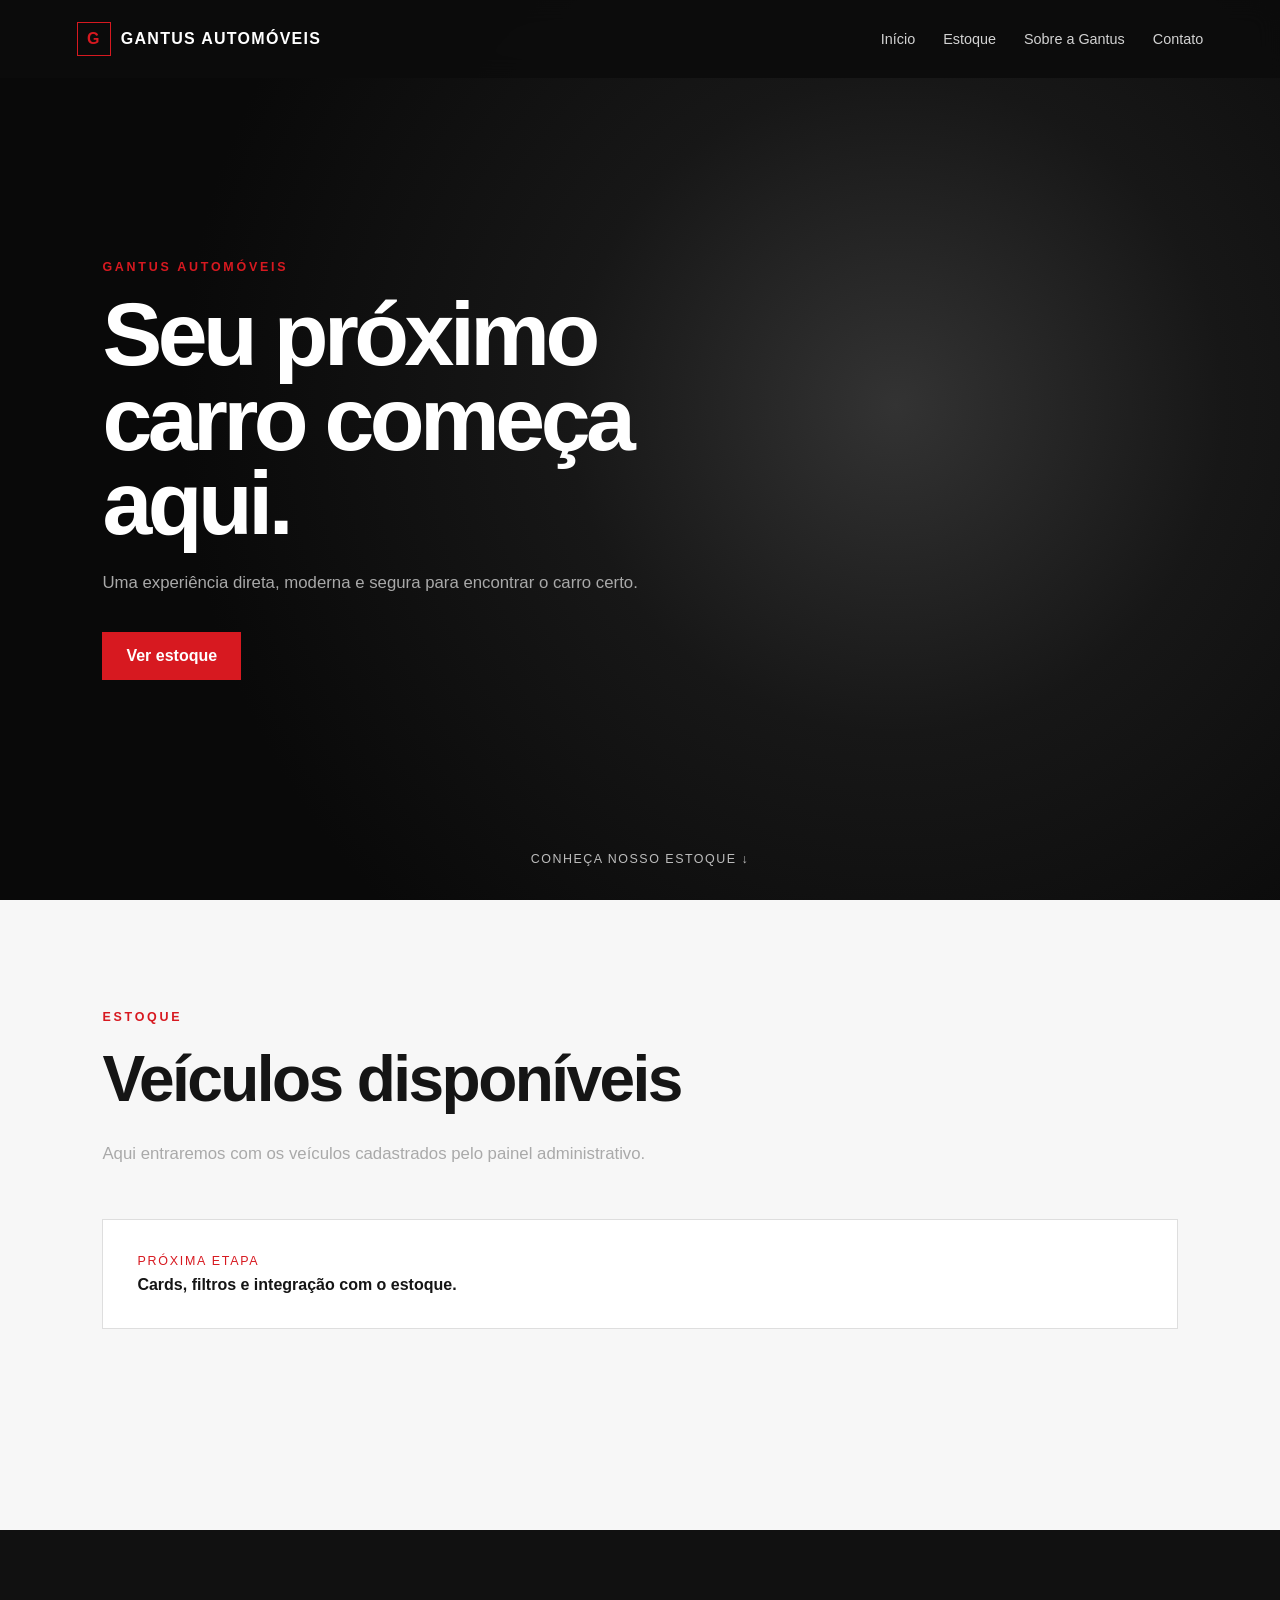
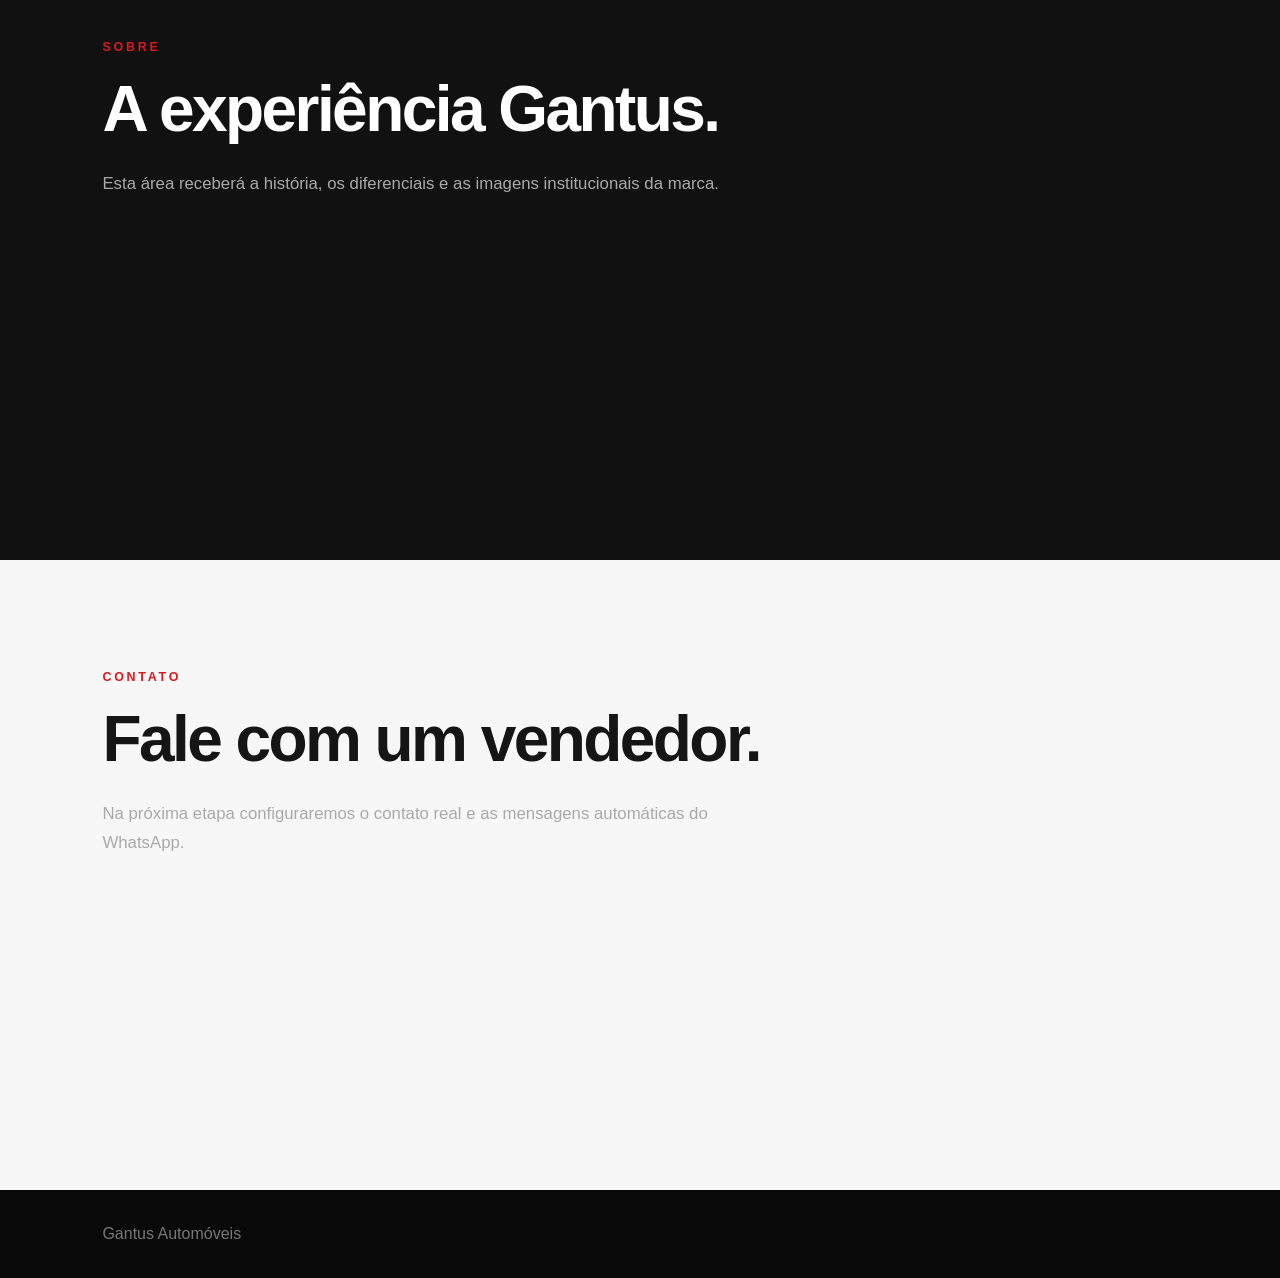
==== index.html @ aa60e65e "Cria estrutura inicial do site" ====
<!DOCTYPE html>
<html lang="pt-BR">
<head>
  <meta charset="UTF-8">
  <meta name="viewport" content="width=device-width, initial-scale=1.0">
  <meta name="description" content="Gantus Automóveis — encontre seu próximo carro.">
  <title>Gantus Automóveis</title>
  <link rel="stylesheet" href="css/style.css">
</head>
<body>
  <header class="header">
    <a class="brand" href="#inicio" aria-label="Gantus Automóveis">
      <span class="brand-mark">G</span>
      <span>GANTUS AUTOMÓVEIS</span>
    </a>

    <nav class="nav" aria-label="Navegação principal">
      <a href="#inicio">Início</a>
      <a href="#estoque">Estoque</a>
      <a href="#sobre">Sobre a Gantus</a>
      <a href="#contato">Contato</a>
    </nav>
  </header>

  <main>
    <section class="hero" id="inicio">
      <div class="hero-content">
        <p class="eyebrow">GANTUS AUTOMÓVEIS</p>
        <h1>Seu próximo carro começa aqui.</h1>
        <p class="hero-text">
          Uma experiência direta, moderna e segura para encontrar o carro certo.
        </p>
        <a class="button" href="#estoque">Ver estoque</a>
      </div>

      <a class="scroll-cue" href="#estoque">Conheça nosso estoque ↓</a>
    </section>

    <section class="section" id="estoque">
      <p class="eyebrow">ESTOQUE</p>
      <h2>Veículos disponíveis</h2>
      <p class="section-copy">
        Aqui entraremos com os veículos cadastrados pelo painel administrativo.
      </p>

      <div class="vehicle-placeholder">
        <span>Próxima etapa</span>
        <strong>Cards, filtros e integração com o estoque.</strong>
      </div>
    </section>

    <section class="section section-dark" id="sobre">
      <p class="eyebrow">SOBRE</p>
      <h2>A experiência Gantus.</h2>
      <p class="section-copy">
        Esta área receberá a história, os diferenciais e as imagens institucionais da marca.
      </p>
    </section>

    <section class="section" id="contato">
      <p class="eyebrow">CONTATO</p>
      <h2>Fale com um vendedor.</h2>
      <p class="section-copy">
        Na próxima etapa configuraremos o contato real e as mensagens automáticas do WhatsApp.
      </p>
    </section>
  </main>

  <footer class="footer">
    <p>Gantus Automóveis</p>
  </footer>

  <script src="js/script.js"></script>
</body>
</html>
---- css/style.css ----
* {
  box-sizing: border-box;
  margin: 0;
  padding: 0;
}

html {
  scroll-behavior: smooth;
}

body {
  font-family: Arial, Helvetica, sans-serif;
  background: #f7f7f7;
  color: #151515;
}

.header {
  position: fixed;
  z-index: 10;
  top: 0;
  left: 0;
  width: 100%;
  display: flex;
  align-items: center;
  justify-content: space-between;
  padding: 22px 6vw;
  background: rgba(12, 12, 12, 0.88);
  backdrop-filter: blur(12px);
}

.brand,
.nav a {
  color: #fff;
  text-decoration: none;
}

.brand {
  display: flex;
  align-items: center;
  gap: 10px;
  font-weight: 700;
  letter-spacing: 0.08em;
}

.brand-mark {
  display: grid;
  place-items: center;
  width: 34px;
  height: 34px;
  border: 1px solid #d71920;
  color: #d71920;
}

.nav {
  display: flex;
  gap: 28px;
}

.nav a {
  font-size: 0.9rem;
  opacity: 0.82;
}

.nav a:hover {
  opacity: 1;
}

.hero {
  min-height: 100vh;
  position: relative;
  display: flex;
  align-items: center;
  padding: 120px 8vw 80px;
  color: #fff;
  background:
    radial-gradient(circle at 70% 45%, #333 0%, #171717 32%, #090909 70%);
}

.hero-content {
  max-width: 760px;
}

.eyebrow {
  margin-bottom: 18px;
  color: #d71920;
  font-size: 0.78rem;
  font-weight: 700;
  letter-spacing: 0.22em;
}

h1 {
  max-width: 700px;
  font-size: clamp(3rem, 7vw, 6.5rem);
  line-height: 0.94;
  letter-spacing: -0.05em;
}

.hero-text,
.section-copy {
  max-width: 650px;
  margin-top: 24px;
  color: #a9a9a9;
  font-size: 1.05rem;
  line-height: 1.7;
}

.button {
  display: inline-block;
  margin-top: 34px;
  padding: 15px 24px;
  background: #d71920;
  color: #fff;
  text-decoration: none;
  font-weight: 700;
}

.scroll-cue {
  position: absolute;
  bottom: 34px;
  left: 50%;
  transform: translateX(-50%);
  color: #bdbdbd;
  text-decoration: none;
  font-size: 0.78rem;
  letter-spacing: 0.12em;
  text-transform: uppercase;
}

.section {
  min-height: 70vh;
  padding: 110px 8vw;
  background: #f7f7f7;
}

.section h2 {
  max-width: 750px;
  font-size: clamp(2.2rem, 5vw, 4.4rem);
  letter-spacing: -0.04em;
}

.section-dark {
  background: #111;
  color: #fff;
}

.vehicle-placeholder {
  margin-top: 50px;
  padding: 34px;
  border: 1px solid #dedede;
  background: #fff;
}

.vehicle-placeholder span,
.vehicle-placeholder strong {
  display: block;
}

.vehicle-placeholder span {
  margin-bottom: 8px;
  color: #d71920;
  font-size: 0.78rem;
  text-transform: uppercase;
  letter-spacing: 0.14em;
}

.footer {
  padding: 35px 8vw;
  background: #090909;
  color: #777;
}

@media (max-width: 760px) {
  .header {
    padding: 18px 5vw;
  }

  .nav {
    display: none;
  }

  .hero,
  .section {
    padding-left: 6vw;
    padding-right: 6vw;
  }

  h1 {
    font-size: clamp(3rem, 15vw, 5rem);
  }
}
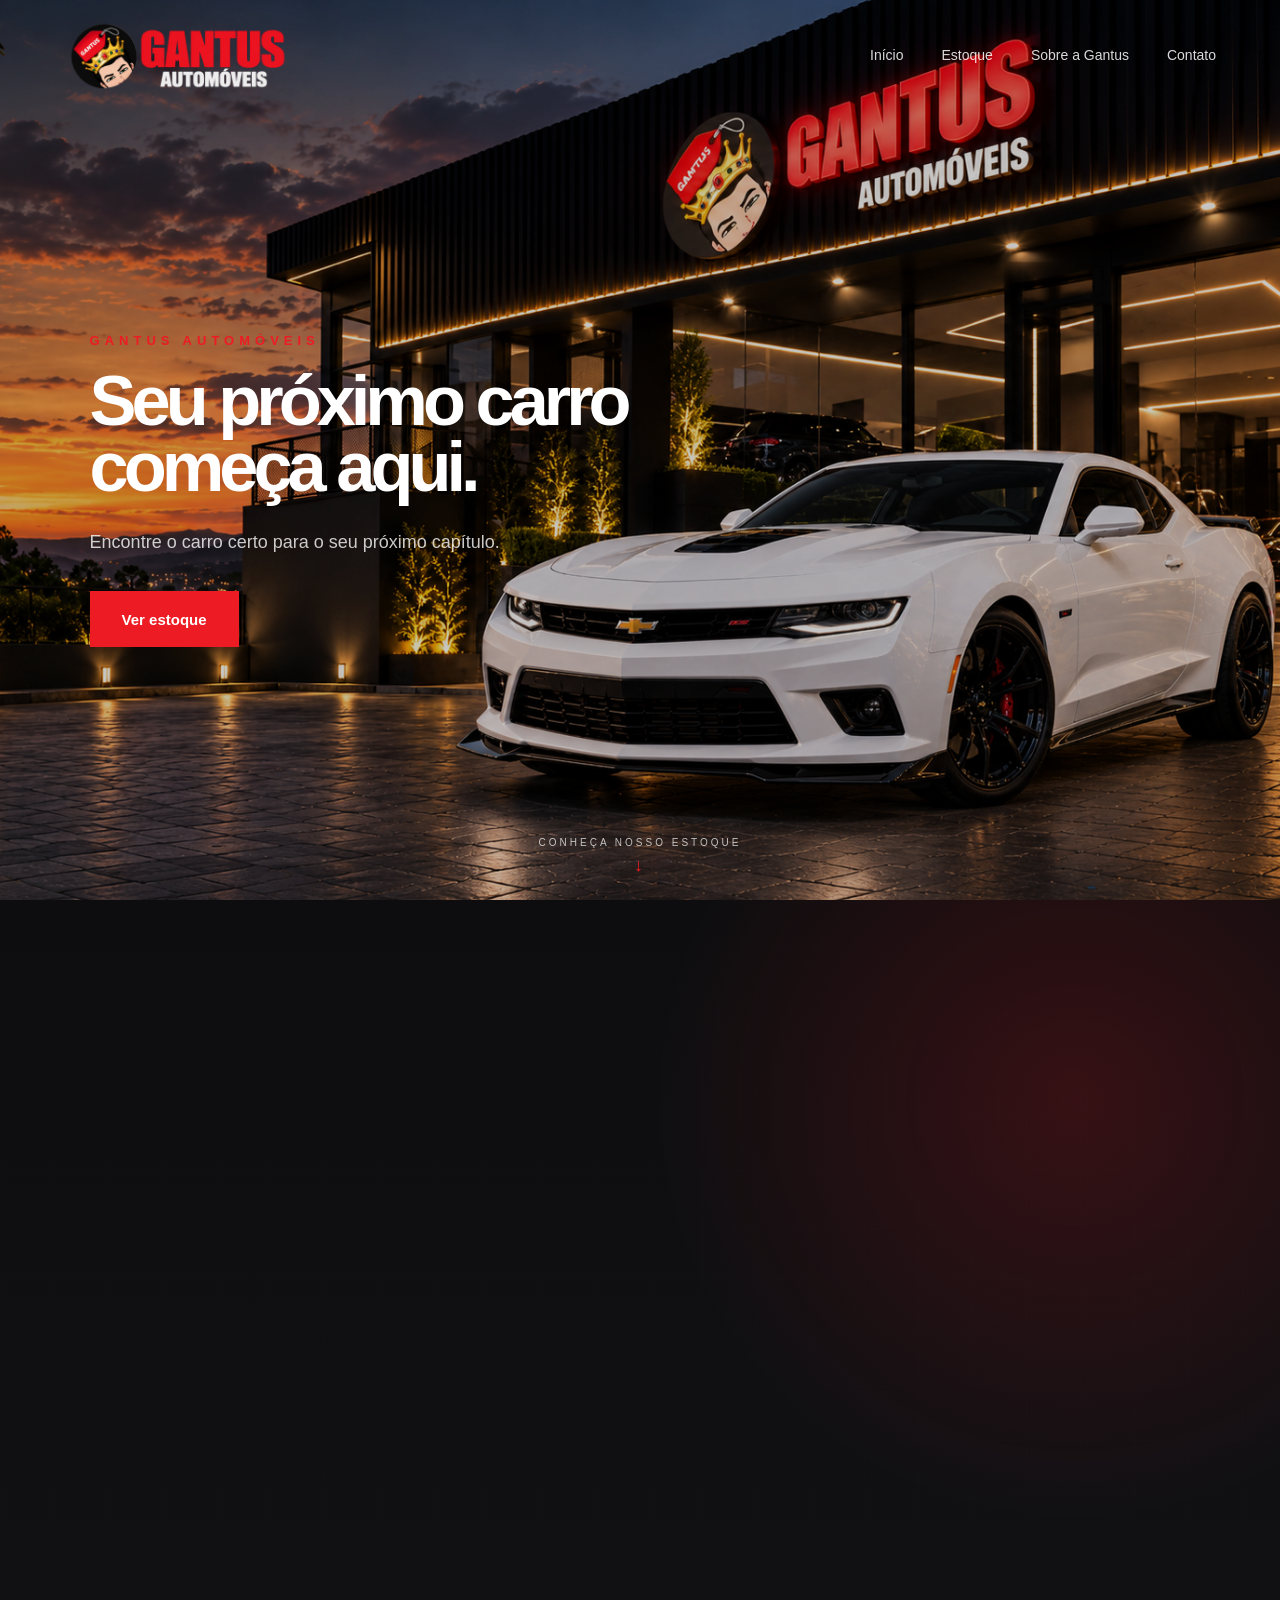
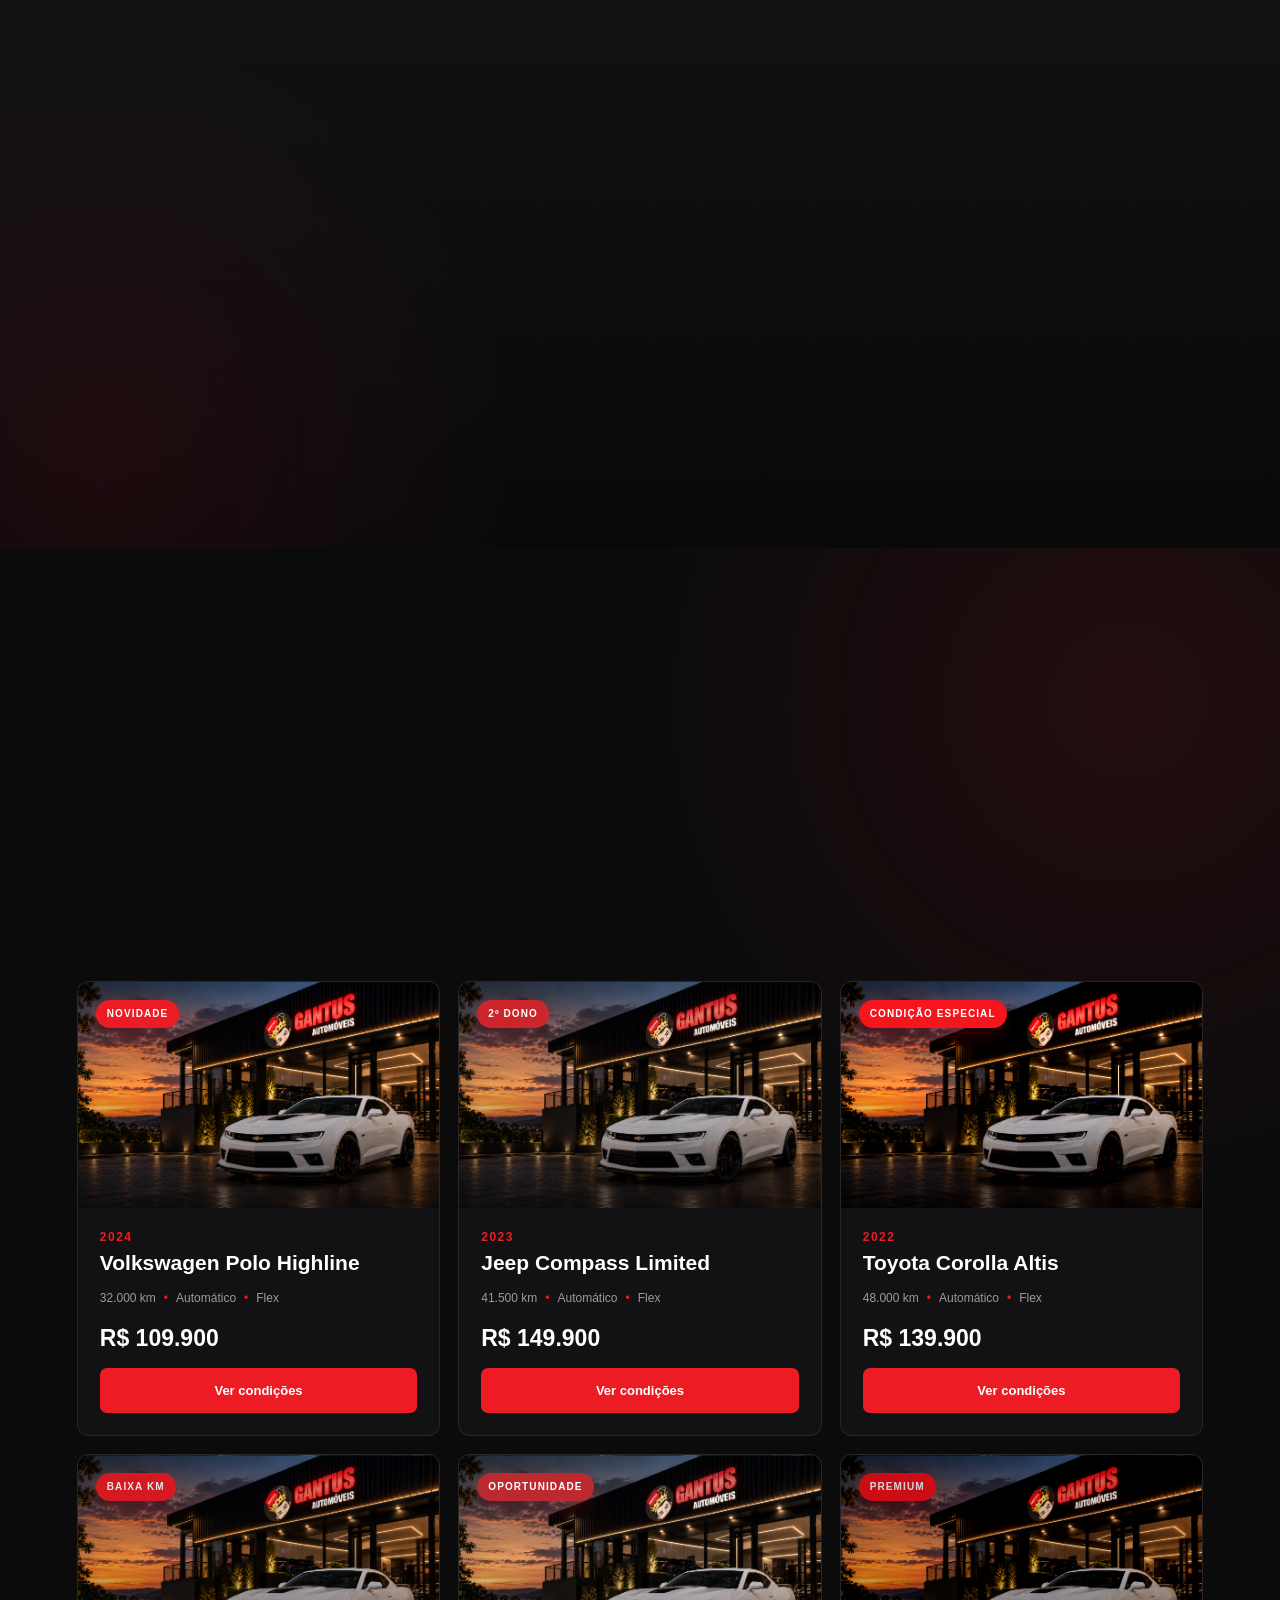
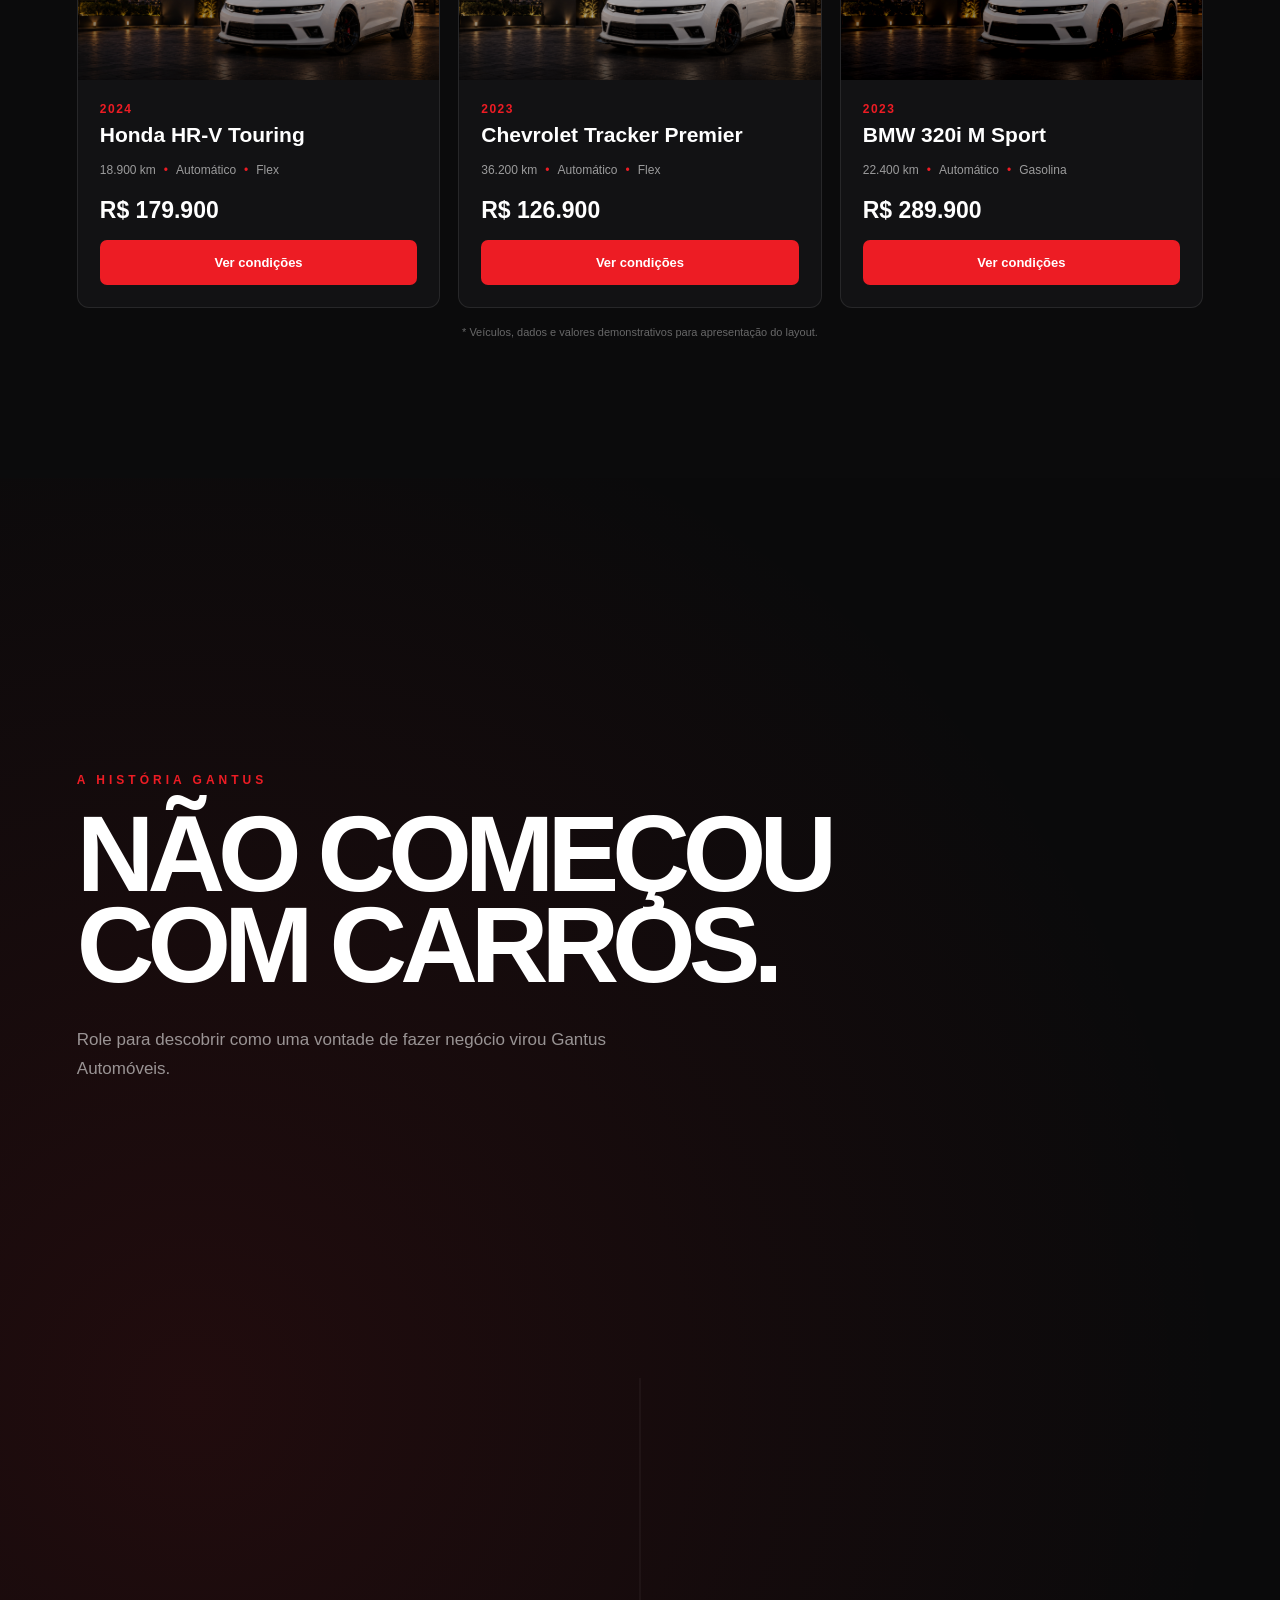
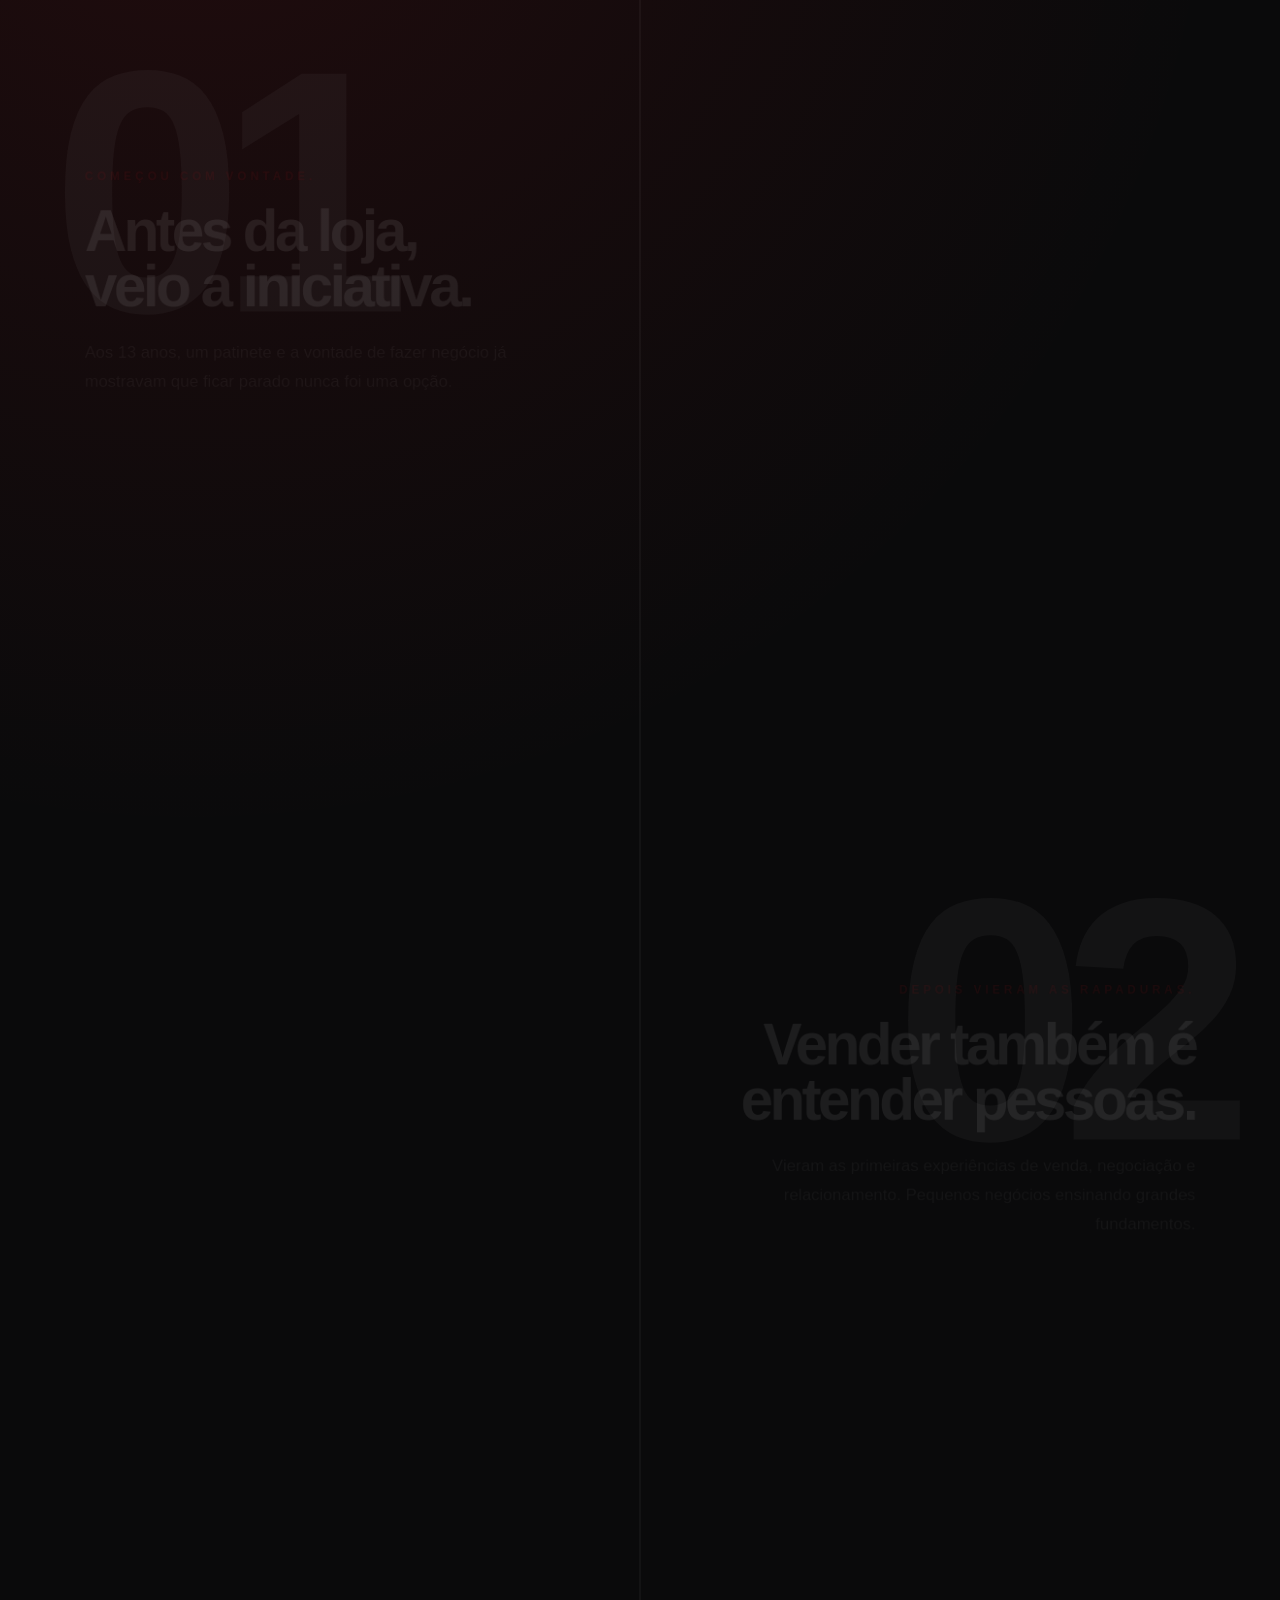
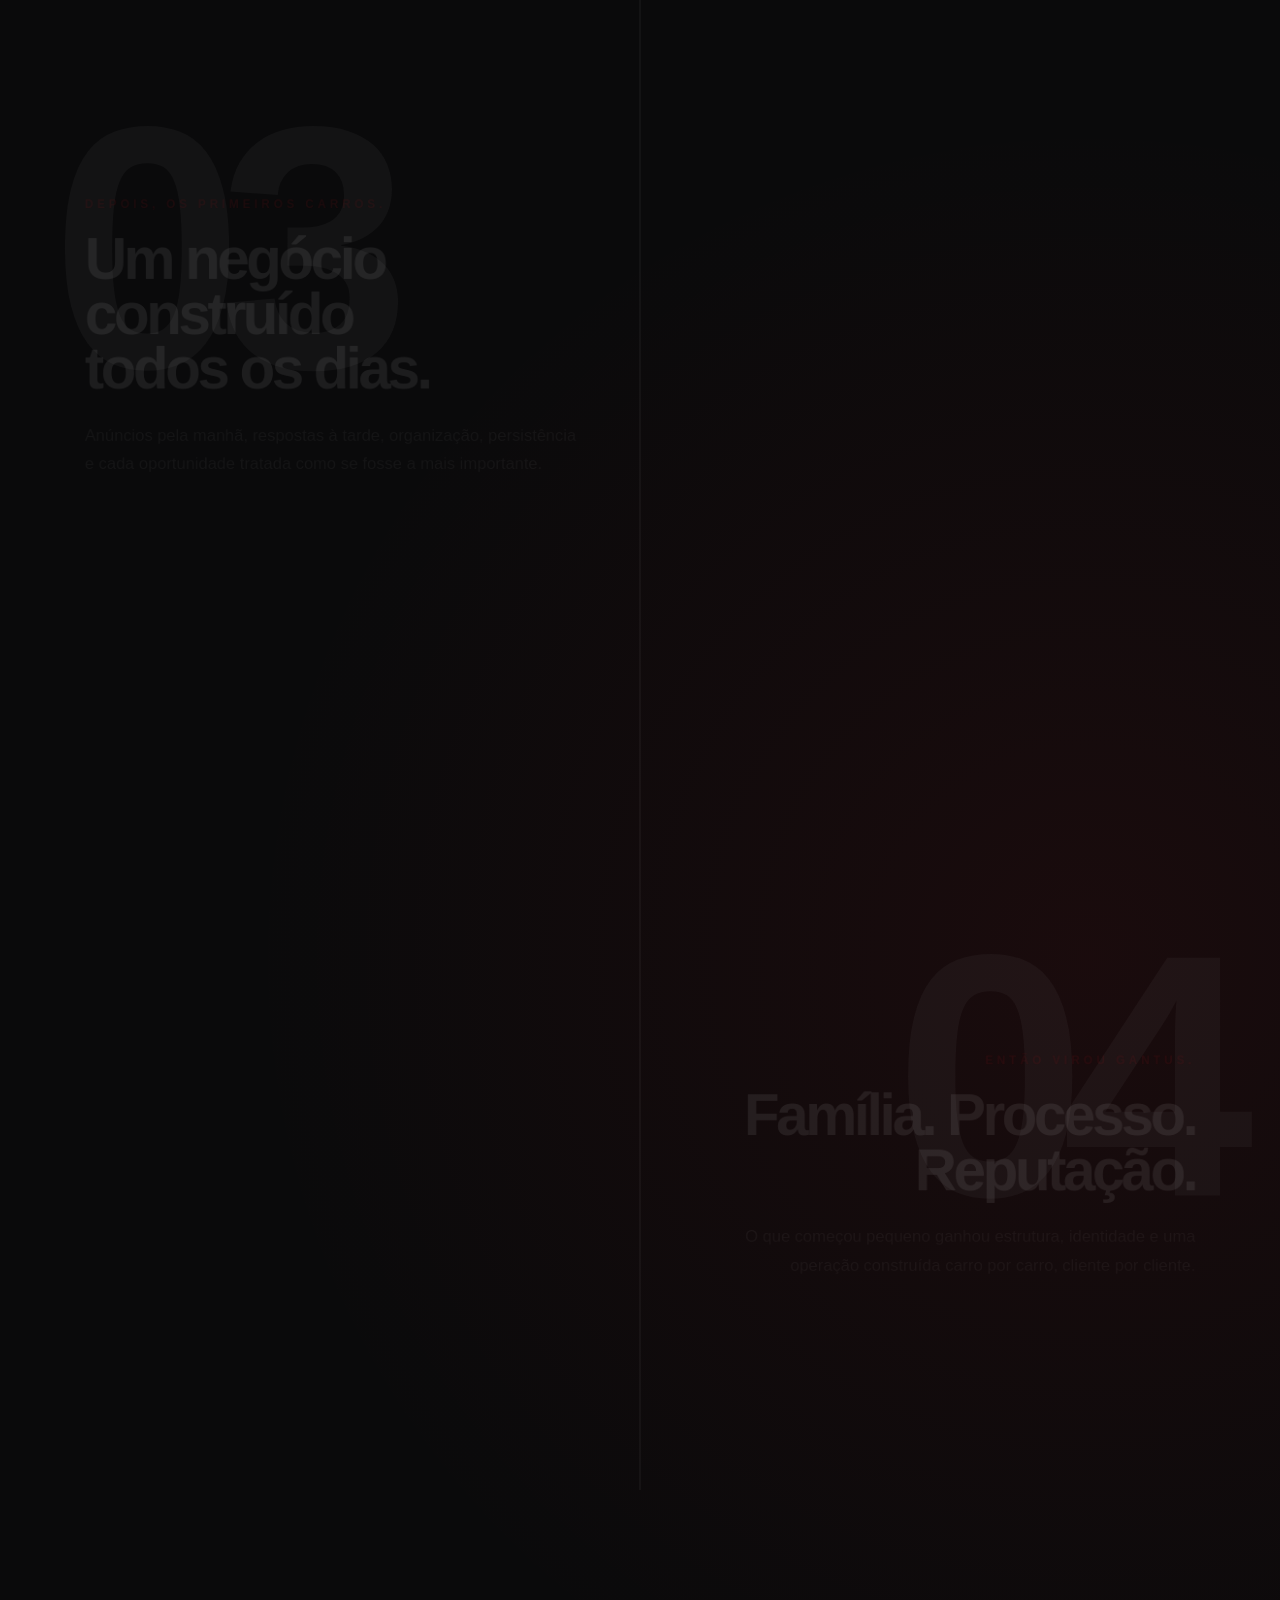
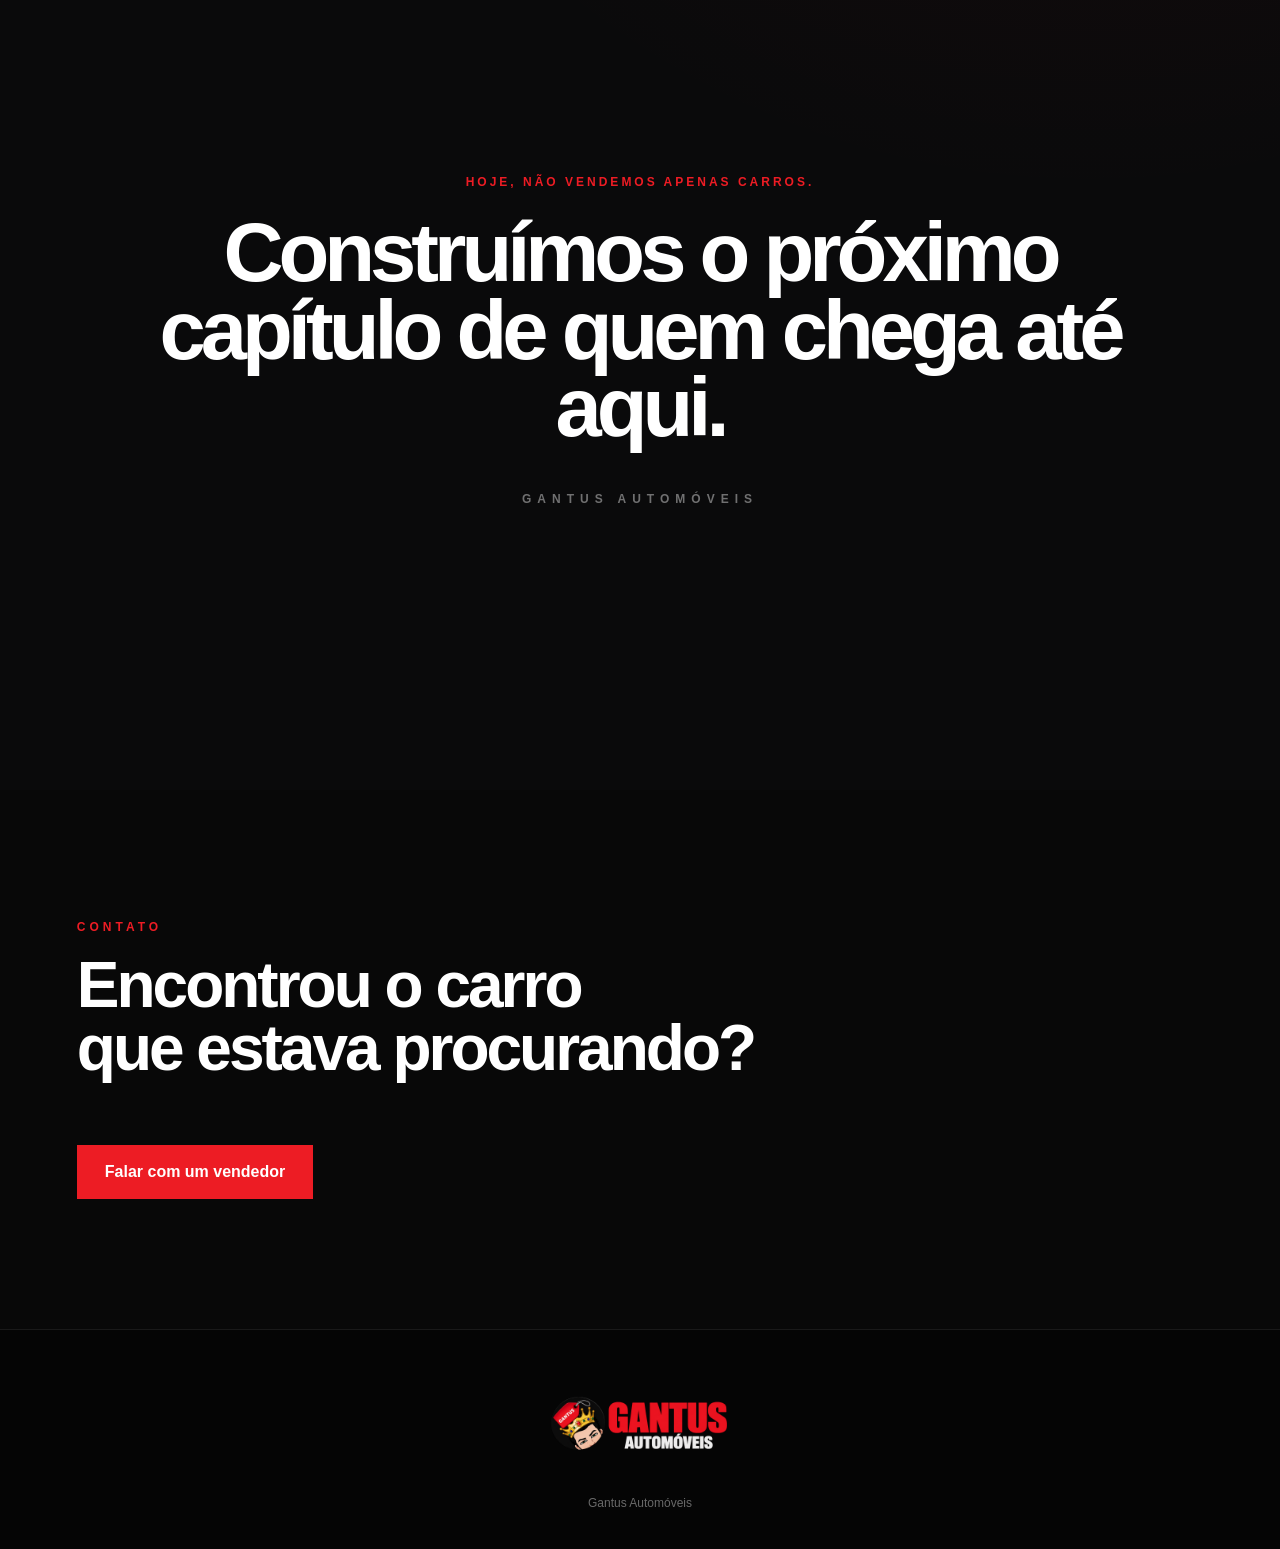
==== commit 913bd4af: "Atualiza site Gantus para apresentacao" ====
--- a/index.html
+++ b/index.html
@@ -1,75 +1,338 @@
 <!DOCTYPE html>
 <html lang="pt-BR">
 <head>
-  <meta charset="UTF-8">
-  <meta name="viewport" content="width=device-width, initial-scale=1.0">
-  <meta name="description" content="Gantus Automóveis — encontre seu próximo carro.">
-  <title>Gantus Automóveis</title>
-  <link rel="stylesheet" href="css/style.css">
+    <meta charset="UTF-8">
+    <meta name="viewport" content="width=device-width, initial-scale=1.0">
+
+    <title>Gantus Automóveis</title>
+
+    <link rel="stylesheet" href="css/style.css">
 </head>
+
 <body>
-  <header class="header">
-    <a class="brand" href="#inicio" aria-label="Gantus Automóveis">
-      <span class="brand-mark">G</span>
-      <span>GANTUS AUTOMÓVEIS</span>
+
+    <!-- HEADER -->
+    <header class="header">
+        <a href="#inicio" class="brand">
+            <img
+                src="assets/logo/logo-gantus.png"
+                alt="Gantus Automóveis"
+                class="brand-logo"
+            >
+        </a>
+
+        <nav class="nav">
+            <a href="#inicio">Início</a>
+            <a href="#estoque">Estoque</a>
+            <a href="#sobre">Sobre a Gantus</a>
+            <a href="#contato">Contato</a>
+        </nav>
+
+        <button class="menu-button" aria-label="Abrir menu">
+            <span></span>
+            <span></span>
+        </button>
+    </header>
+
+
+    <main>
+
+        <!-- HERO -->
+<!-- HERO -->
+<section class="hero" id="inicio">
+
+    <!-- Cenário -->
+    <div class="hero-background"></div>
+
+    <!-- Escurecimento para leitura -->
+    <div class="hero-overlay"></div>
+
+    <!-- Conteúdo -->
+    <div class="hero-content">
+
+        <p class="hero-eyebrow">GANTUS AUTOMÓVEIS</p>
+
+        <h1>
+            Seu próximo carro<br>
+            começa aqui.
+        </h1>
+
+        <p class="hero-description">
+            Encontre o carro certo para o seu próximo capítulo.
+        </p>
+
+        <a href="#estoque" class="hero-button">
+            Ver estoque
+        </a>
+
+    </div>
+
+    <!-- Indicador de scroll -->
+    <a href="#estoque" class="scroll-indicator">
+        <span>CONHEÇA NOSSO ESTOQUE</span>
+        <span class="scroll-arrow">↓</span>
     </a>
 
-    <nav class="nav" aria-label="Navegação principal">
-      <a href="#inicio">Início</a>
-      <a href="#estoque">Estoque</a>
-      <a href="#sobre">Sobre a Gantus</a>
-      <a href="#contato">Contato</a>
-    </nav>
-  </header>
-
-  <main>
-    <section class="hero" id="inicio">
-      <div class="hero-content">
-        <p class="eyebrow">GANTUS AUTOMÓVEIS</p>
-        <h1>Seu próximo carro começa aqui.</h1>
-        <p class="hero-text">
-          Uma experiência direta, moderna e segura para encontrar o carro certo.
-        </p>
-        <a class="button" href="#estoque">Ver estoque</a>
-      </div>
-
-      <a class="scroll-cue" href="#estoque">Conheça nosso estoque ↓</a>
-    </section>
-
-    <section class="section" id="estoque">
-      <p class="eyebrow">ESTOQUE</p>
-      <h2>Veículos disponíveis</h2>
-      <p class="section-copy">
-        Aqui entraremos com os veículos cadastrados pelo painel administrativo.
-      </p>
-
-      <div class="vehicle-placeholder">
-        <span>Próxima etapa</span>
-        <strong>Cards, filtros e integração com o estoque.</strong>
-      </div>
-    </section>
-
-    <section class="section section-dark" id="sobre">
-      <p class="eyebrow">SOBRE</p>
-      <h2>A experiência Gantus.</h2>
-      <p class="section-copy">
-        Esta área receberá a história, os diferenciais e as imagens institucionais da marca.
-      </p>
-    </section>
-
-    <section class="section" id="contato">
-      <p class="eyebrow">CONTATO</p>
-      <h2>Fale com um vendedor.</h2>
-      <p class="section-copy">
-        Na próxima etapa configuraremos o contato real e as mensagens automáticas do WhatsApp.
-      </p>
-    </section>
-  </main>
-
-  <footer class="footer">
-    <p>Gantus Automóveis</p>
-  </footer>
-
-  <script src="js/script.js"></script>
+</section>
+
+
+        <!-- DESTAQUES -->
+        <section class="inventory" id="estoque">
+
+            <div class="section-container">
+
+                <p class="section-eyebrow reveal-on-scroll reveal-delay-1">
+                    DESTAQUES GANTUS
+                </p>
+
+                <h2 class="reveal-on-scroll reveal-delay-2">
+                    Escolhas que merecem<br>
+                    destaque.
+                </h2>
+
+                <p class="section-description reveal-on-scroll reveal-delay-3">
+                    Uma seleção especial da Gantus. Novidades, oportunidades e veículos que merecem estar no centro da vitrine.
+                </p>
+
+                <div class="inventory-showcase reveal-on-scroll reveal-delay-4" aria-label="Carrossel demonstrativo do estoque">
+                    <button class="carousel-arrow carousel-arrow-left" type="button" aria-label="Veículo anterior">‹</button>
+
+                    <div class="vehicle-carousel" id="vehicleCarousel">
+                        <article class="showcase-card" data-index="0" style="--vehicle-image: url('../assets/hero/hero-gantus-camaro.png')">
+                            <div class="showcase-visual"><span class="vehicle-badge">NOVIDADE</span></div>
+                            <div class="showcase-content">
+                                <p class="showcase-year">2024</p>
+                                <h3>Volkswagen Polo Highline</h3>
+                                <div class="showcase-details"><span>32.000 km</span><span>Automático</span><span>Flex</span></div>
+                                <div class="showcase-bottom"><strong>R$ 109.900</strong><a href="#contato">Ver condições</a></div>
+                            </div>
+                        </article>
+
+                        <article class="showcase-card" data-index="1" style="--vehicle-image: url('../assets/hero/hero-gantus-camaro.png')">
+                            <div class="showcase-visual showcase-tone-2"></div>
+                            <div class="showcase-content">
+                                <p class="showcase-year">2023</p><h3>Jeep Compass Limited</h3>
+                                <div class="showcase-details"><span>41.500 km</span><span>Automático</span><span>Flex</span></div>
+                                <div class="showcase-bottom"><strong>R$ 149.900</strong><a href="#contato">Ver condições</a></div>
+                            </div>
+                        </article>
+
+                        <article class="showcase-card" data-index="2" style="--vehicle-image: url('../assets/hero/hero-gantus-camaro.png')">
+                            <div class="showcase-visual showcase-tone-3"><span class="vehicle-badge">CONDIÇÃO IMPERDÍVEL</span></div>
+                            <div class="showcase-content">
+                                <p class="showcase-year">2022</p><h3>Toyota Corolla Altis</h3>
+                                <div class="showcase-details"><span>48.000 km</span><span>Automático</span><span>Flex</span></div>
+                                <div class="showcase-bottom"><strong>R$ 139.900</strong><a href="#contato">Ver condições</a></div>
+                            </div>
+                        </article>
+
+                        <article class="showcase-card" data-index="3" style="--vehicle-image: url('../assets/hero/hero-gantus-camaro.png')">
+                            <div class="showcase-visual showcase-tone-4"></div>
+                            <div class="showcase-content">
+                                <p class="showcase-year">2024</p><h3>Honda HR-V Touring</h3>
+                                <div class="showcase-details"><span>18.900 km</span><span>Automático</span><span>Flex</span></div>
+                                <div class="showcase-bottom"><strong>R$ 179.900</strong><a href="#contato">Ver condições</a></div>
+                            </div>
+                        </article>
+
+                        <article class="showcase-card" data-index="4" style="--vehicle-image: url('../assets/hero/hero-gantus-camaro.png')">
+                            <div class="showcase-visual showcase-tone-5"><span class="vehicle-badge">2º DONO</span></div>
+                            <div class="showcase-content">
+                                <p class="showcase-year">2023</p><h3>Volkswagen T-Cross Highline</h3>
+                                <div class="showcase-details"><span>29.700 km</span><span>Automático</span><span>Flex</span></div>
+                                <div class="showcase-bottom"><strong>R$ 134.900</strong><a href="#contato">Ver condições</a></div>
+                            </div>
+                        </article>
+
+                        <article class="showcase-card" data-index="5" style="--vehicle-image: url('../assets/hero/hero-gantus-camaro.png')">
+                            <div class="showcase-visual showcase-tone-6"></div>
+                            <div class="showcase-content">
+                                <p class="showcase-year">2022</p><h3>Chevrolet Tracker Premier</h3>
+                                <div class="showcase-details"><span>36.200 km</span><span>Automático</span><span>Flex</span></div>
+                                <div class="showcase-bottom"><strong>R$ 126.900</strong><a href="#contato">Ver condições</a></div>
+                            </div>
+                        </article>
+
+                        <article class="showcase-card" data-index="6" style="--vehicle-image: url('../assets/hero/hero-gantus-camaro.png')">
+                            <div class="showcase-visual showcase-tone-7"><span class="vehicle-badge">BAIXA KM</span></div>
+                            <div class="showcase-content">
+                                <p class="showcase-year">2023</p><h3>BMW 320i M Sport</h3>
+                                <div class="showcase-details"><span>22.400 km</span><span>Automático</span><span>Gasolina</span></div>
+                                <div class="showcase-bottom"><strong>R$ 289.900</strong><a href="#contato">Ver condições</a></div>
+                            </div>
+                        </article>
+                    </div>
+
+                    <button class="carousel-arrow carousel-arrow-right" type="button" aria-label="Próximo veículo">›</button>
+                    <div class="carousel-dots" aria-label="Navegação do estoque"></div>
+                </div>
+
+                <p class="inventory-demo-note reveal-on-scroll">* Veículos e valores demonstrativos para apresentação do layout.</p>
+                <a class="see-all-stock reveal-on-scroll" href="#estoque-completo">Ver estoque completo ↓</a>
+
+            </div>
+
+        </section>
+
+
+
+        <!-- ESTOQUE COMPLETO -->
+        <section class="full-inventory" id="estoque-completo">
+            <div class="section-container">
+                <div class="full-inventory-heading reveal-on-scroll">
+                    <div>
+                        <p class="section-eyebrow">ESTOQUE COMPLETO</p>
+                        <h2>Todos os carros.<br>Do seu jeito.</h2>
+                    </div>
+                    <p class="section-description">Encontre rápido o veículo ideal usando busca e filtros. No sistema final, esta área será alimentada diretamente pelo painel administrativo.</p>
+                </div>
+
+                <div class="inventory-tools reveal-on-scroll">
+                    <label class="inventory-search">
+                        <span>⌕</span>
+                        <input id="inventorySearch" type="search" placeholder="Buscar por marca ou modelo">
+                    </label>
+                    <select id="brandFilter" aria-label="Filtrar por marca">
+                        <option value="">Marca</option><option>Volkswagen</option><option>Jeep</option><option>Toyota</option><option>Honda</option><option>Chevrolet</option><option>BMW</option>
+                    </select>
+                    <select id="yearFilter" aria-label="Filtrar por ano">
+                        <option value="">Ano</option><option>2024</option><option>2023</option><option>2022</option><option>2021</option>
+                    </select>
+                    <select id="kmFilter" aria-label="Filtrar por quilometragem">
+                        <option value="">Quilometragem</option><option value="30000">Até 30 mil km</option><option value="50000">Até 50 mil km</option><option value="80000">Até 80 mil km</option>
+                    </select>
+                    <select id="transmissionFilter" aria-label="Filtrar por câmbio">
+                        <option value="">Câmbio</option><option>Automático</option><option>Manual</option>
+                    </select>
+                </div>
+
+                <div class="stock-grid" id="stockGrid">
+                    <article class="stock-card" data-brand="Volkswagen" data-year="2024" data-km="32000" data-transmission="Automático">
+                        <div class="stock-image"><span class="vehicle-badge">NOVIDADE</span></div>
+                        <div class="stock-body"><p>2024</p><h3>Volkswagen Polo Highline</h3><div class="stock-specs"><span>32.000 km</span><span>Automático</span><span>Flex</span></div><div class="stock-price">R$ 109.900</div><a href="#contato">Ver condições</a></div>
+                    </article>
+                    <article class="stock-card" data-brand="Jeep" data-year="2023" data-km="41500" data-transmission="Automático">
+                        <div class="stock-image stock-image-2"><span class="vehicle-badge">2º DONO</span></div>
+                        <div class="stock-body"><p>2023</p><h3>Jeep Compass Limited</h3><div class="stock-specs"><span>41.500 km</span><span>Automático</span><span>Flex</span></div><div class="stock-price">R$ 149.900</div><a href="#contato">Ver condições</a></div>
+                    </article>
+                    <article class="stock-card" data-brand="Toyota" data-year="2022" data-km="48000" data-transmission="Automático">
+                        <div class="stock-image stock-image-3"><span class="vehicle-badge">CONDIÇÃO ESPECIAL</span></div>
+                        <div class="stock-body"><p>2022</p><h3>Toyota Corolla Altis</h3><div class="stock-specs"><span>48.000 km</span><span>Automático</span><span>Flex</span></div><div class="stock-price">R$ 139.900</div><a href="#contato">Ver condições</a></div>
+                    </article>
+                    <article class="stock-card" data-brand="Honda" data-year="2024" data-km="18900" data-transmission="Automático">
+                        <div class="stock-image stock-image-4"><span class="vehicle-badge">BAIXA KM</span></div>
+                        <div class="stock-body"><p>2024</p><h3>Honda HR-V Touring</h3><div class="stock-specs"><span>18.900 km</span><span>Automático</span><span>Flex</span></div><div class="stock-price">R$ 179.900</div><a href="#contato">Ver condições</a></div>
+                    </article>
+                    <article class="stock-card" data-brand="Chevrolet" data-year="2023" data-km="36200" data-transmission="Automático">
+                        <div class="stock-image stock-image-5"><span class="vehicle-badge">OPORTUNIDADE</span></div>
+                        <div class="stock-body"><p>2023</p><h3>Chevrolet Tracker Premier</h3><div class="stock-specs"><span>36.200 km</span><span>Automático</span><span>Flex</span></div><div class="stock-price">R$ 126.900</div><a href="#contato">Ver condições</a></div>
+                    </article>
+                    <article class="stock-card" data-brand="BMW" data-year="2023" data-km="22400" data-transmission="Automático">
+                        <div class="stock-image stock-image-6"><span class="vehicle-badge">PREMIUM</span></div>
+                        <div class="stock-body"><p>2023</p><h3>BMW 320i M Sport</h3><div class="stock-specs"><span>22.400 km</span><span>Automático</span><span>Gasolina</span></div><div class="stock-price">R$ 289.900</div><a href="#contato">Ver condições</a></div>
+                    </article>
+                </div>
+                <p class="stock-empty" id="stockEmpty">Nenhum veículo encontrado com esses filtros.</p>
+                <p class="inventory-demo-note">* Veículos, dados e valores demonstrativos para apresentação do layout.</p>
+            </div>
+        </section>
+
+        <!-- HISTÓRIA GANTUS -->
+        <section class="gantus-story" id="sobre">
+            <div class="story-intro">
+                <p class="story-kicker">A HISTÓRIA GANTUS</p>
+                <h2>NÃO COMEÇOU<br>COM CARROS.</h2>
+                <p>Role para descobrir como uma vontade de fazer negócio virou Gantus Automóveis.</p>
+            </div>
+
+            <div class="story-track" aria-hidden="true">
+                <span class="story-track-progress"></span>
+            </div>
+
+            <div class="story-chapters">
+                <article class="story-chapter" data-story-step="1">
+                    <span class="story-number">01</span>
+                    <div class="story-copy">
+                        <p class="story-label">COMEÇOU COM VONTADE.</p>
+                        <h3>Antes da loja,<br>veio a iniciativa.</h3>
+                        <p>Aos 13 anos, um patinete e a vontade de fazer negócio já mostravam que ficar parado nunca foi uma opção.</p>
+                    </div>
+                </article>
+
+                <article class="story-chapter story-chapter-right" data-story-step="2">
+                    <span class="story-number">02</span>
+                    <div class="story-copy">
+                        <p class="story-label">DEPOIS VIERAM AS RAPADURAS.</p>
+                        <h3>Vender também é<br>entender pessoas.</h3>
+                        <p>Vieram as primeiras experiências de venda, negociação e relacionamento. Pequenos negócios ensinando grandes fundamentos.</p>
+                    </div>
+                </article>
+
+                <article class="story-chapter" data-story-step="3">
+                    <span class="story-number">03</span>
+                    <div class="story-copy">
+                        <p class="story-label">DEPOIS, OS PRIMEIROS CARROS.</p>
+                        <h3>Um negócio construído<br>todos os dias.</h3>
+                        <p>Anúncios pela manhã, respostas à tarde, organização, persistência e cada oportunidade tratada como se fosse a mais importante.</p>
+                    </div>
+                </article>
+
+                <article class="story-chapter story-chapter-right" data-story-step="4">
+                    <span class="story-number">04</span>
+                    <div class="story-copy">
+                        <p class="story-label">ENTÃO VIROU GANTUS.</p>
+                        <h3>Família. Processo.<br>Reputação.</h3>
+                        <p>O que começou pequeno ganhou estrutura, identidade e uma operação construída carro por carro, cliente por cliente.</p>
+                    </div>
+                </article>
+            </div>
+
+            <div class="story-finale">
+                <p>HOJE, NÃO VENDEMOS APENAS CARROS.</p>
+                <h2>Construímos o próximo<br>capítulo de quem chega até aqui.</h2>
+                <strong>GANTUS AUTOMÓVEIS</strong>
+            </div>
+        </section>
+
+
+
+
+        <!-- CONTATO -->
+        <section class="contact" id="contato">
+
+            <div class="section-container">
+
+                <p class="section-eyebrow">
+                    CONTATO
+                </p>
+
+                <h2>
+                    Encontrou o carro<br>
+                    que estava procurando?
+                </h2>
+
+                <a href="#" class="contact-button">
+                    Falar com um vendedor
+                </a>
+
+            </div>
+
+        </section>
+
+    </main>
+
+
+    <footer class="footer">
+        <img
+            src="assets/logo/logo-gantus.png"
+            alt="Gantus Automóveis"
+        >
+
+        <p>Gantus Automóveis</p>
+    </footer>
+
+
+    <script src="js/script.js"></script>
+
 </body>
-</html>
+</html>
--- a/css/style.css
+++ b/css/style.css
@@ -1,190 +1,1210 @@
+/* =========================
+   BASE
+========================= */
+
 * {
-  box-sizing: border-box;
-  margin: 0;
-  padding: 0;
+    margin: 0;
+    padding: 0;
+    box-sizing: border-box;
 }
 
 html {
-  scroll-behavior: smooth;
+    scroll-behavior: smooth;
 }
 
 body {
-  font-family: Arial, Helvetica, sans-serif;
-  background: #f7f7f7;
-  color: #151515;
-}
+    font-family: Arial, Helvetica, sans-serif;
+    background: #080808;
+    color: #ffffff;
+    overflow-x: hidden;
+}
+
+a {
+    color: inherit;
+    text-decoration: none;
+}
+
+
+/* =========================
+   HEADER
+========================= */
 
 .header {
-  position: fixed;
-  z-index: 10;
-  top: 0;
-  left: 0;
-  width: 100%;
-  display: flex;
-  align-items: center;
-  justify-content: space-between;
-  padding: 22px 6vw;
-  background: rgba(12, 12, 12, 0.88);
-  backdrop-filter: blur(12px);
-}
-
-.brand,
+    position: absolute;
+    top: 0;
+    left: 0;
+    width: 100%;
+    height: 110px;
+
+    display: flex;
+    align-items: center;
+    justify-content: space-between;
+
+    padding: 0 5vw;
+
+    z-index: 20;
+}
+
+.brand {
+    display: flex;
+    align-items: center;
+}
+
+.brand-logo {
+    width: 230px;
+    height: auto;
+    display: block;
+}
+
+.nav {
+    display: flex;
+    align-items: center;
+    gap: 38px;
+
+    font-size: 14px;
+    font-weight: 500;
+}
+
 .nav a {
-  color: #fff;
-  text-decoration: none;
-}
-
-.brand {
-  display: flex;
-  align-items: center;
-  gap: 10px;
-  font-weight: 700;
-  letter-spacing: 0.08em;
-}
-
-.brand-mark {
-  display: grid;
-  place-items: center;
-  width: 34px;
-  height: 34px;
-  border: 1px solid #d71920;
-  color: #d71920;
-}
-
-.nav {
-  display: flex;
-  gap: 28px;
-}
-
-.nav a {
-  font-size: 0.9rem;
-  opacity: 0.82;
+    position: relative;
+    opacity: 0.85;
+    transition: 0.25s;
 }
 
 .nav a:hover {
-  opacity: 1;
-}
+    opacity: 1;
+}
+
+.nav a::after {
+    content: "";
+    position: absolute;
+    left: 0;
+    bottom: -8px;
+
+    width: 0;
+    height: 2px;
+
+    background: #ed1c24;
+    transition: 0.25s;
+}
+
+.nav a:hover::after {
+    width: 100%;
+}
+
+.menu-button {
+    display: none;
+}
+
+
+/* =========================
+   HERO
+========================= */
+
+/* =========================
+   HERO
+========================= */
 
 .hero {
-  min-height: 100vh;
-  position: relative;
-  display: flex;
-  align-items: center;
-  padding: 120px 8vw 80px;
-  color: #fff;
-  background:
-    radial-gradient(circle at 70% 45%, #333 0%, #171717 32%, #090909 70%);
-}
+    position: relative;
+    width: 100%;
+    min-height: 100vh;
+    display: flex;
+    align-items: center;
+    overflow: hidden;
+    background: #080808;
+}
+
+
+/* FUNDO / SHOWROOM */
+
+.hero-background {
+    position: absolute;
+    inset: 0;
+
+    background-image: url("../assets/hero/hero-gantus-camaro.png");
+    background-size: cover;
+    background-position: center;
+    background-repeat: no-repeat;
+
+    transform: scale(1.02);
+    z-index: 1;
+}
+
+
+/* ESCURECIMENTO CINEMATOGRÁFICO */
+
+.hero-overlay {
+    position: absolute;
+    inset: 0;
+
+    background: rgba(0, 0, 0, 0.22);
+
+    z-index: 2;
+}
+
+
+/* DEGRADÊ PARA GARANTIR LEITURA */
+
+.hero-gradient {
+    position: absolute;
+    inset: 0;
+
+    background:
+        linear-gradient(
+            90deg,
+            rgba(0, 0, 0, 0.92) 0%,
+            rgba(0, 0, 0, 0.72) 28%,
+            rgba(0, 0, 0, 0.25) 50%,
+            rgba(0, 0, 0, 0.04) 75%
+        ),
+        linear-gradient(
+            0deg,
+            rgba(0, 0, 0, 0.60) 0%,
+            transparent 38%
+        );
+
+    z-index: 3;
+}
+
+
+/* CONTEÚDO */
 
 .hero-content {
-  max-width: 760px;
-}
-
-.eyebrow {
-  margin-bottom: 18px;
-  color: #d71920;
-  font-size: 0.78rem;
-  font-weight: 700;
-  letter-spacing: 0.22em;
-}
-
-h1 {
-  max-width: 700px;
-  font-size: clamp(3rem, 7vw, 6.5rem);
-  line-height: 0.94;
-  letter-spacing: -0.05em;
-}
-
-.hero-text,
-.section-copy {
-  max-width: 650px;
-  margin-top: 24px;
-  color: #a9a9a9;
-  font-size: 1.05rem;
-  line-height: 1.7;
-}
-
-.button {
-  display: inline-block;
-  margin-top: 34px;
-  padding: 15px 24px;
-  background: #d71920;
-  color: #fff;
-  text-decoration: none;
-  font-weight: 700;
-}
-
-.scroll-cue {
-  position: absolute;
-  bottom: 34px;
-  left: 50%;
-  transform: translateX(-50%);
-  color: #bdbdbd;
-  text-decoration: none;
-  font-size: 0.78rem;
-  letter-spacing: 0.12em;
-  text-transform: uppercase;
-}
-
-.section {
-  min-height: 70vh;
-  padding: 110px 8vw;
-  background: #f7f7f7;
-}
-
-.section h2 {
-  max-width: 750px;
-  font-size: clamp(2.2rem, 5vw, 4.4rem);
-  letter-spacing: -0.04em;
-}
-
-.section-dark {
-  background: #111;
-  color: #fff;
-}
-
-.vehicle-placeholder {
-  margin-top: 50px;
-  padding: 34px;
-  border: 1px solid #dedede;
-  background: #fff;
-}
-
-.vehicle-placeholder span,
-.vehicle-placeholder strong {
-  display: block;
-}
-
-.vehicle-placeholder span {
-  margin-bottom: 8px;
-  color: #d71920;
-  font-size: 0.78rem;
-  text-transform: uppercase;
-  letter-spacing: 0.14em;
-}
+    position: relative;
+
+    width: 44%;
+    max-width: 690px;
+
+    margin-left: 7vw;
+    padding-top: 80px;
+
+    z-index: 8;
+}
+
+.hero-eyebrow {
+    margin-bottom: 20px;
+
+    color: #ed1c24;
+
+    font-size: 13px;
+    font-weight: 800;
+    letter-spacing: 5px;
+}
+
+.hero h1 {
+    max-width: 720px;
+
+    margin-bottom: 28px;
+
+    font-size: clamp(54px, 5.5vw, 96px);
+    line-height: 0.94;
+    letter-spacing: -5px;
+}
+
+.hero-description {
+    max-width: 500px;
+
+    margin-bottom: 34px;
+
+    color: rgba(255, 255, 255, 0.78);
+
+    font-size: 18px;
+    line-height: 1.6;
+}
+
+
+/* BOTÃO */
+
+.hero-button {
+    display: inline-flex;
+    align-items: center;
+    justify-content: center;
+
+    min-height: 56px;
+    padding: 0 32px;
+
+    background: #ed1c24;
+    color: #ffffff;
+
+    font-size: 15px;
+    font-weight: 700;
+
+    transition:
+        transform 0.25s ease,
+        background 0.25s ease;
+}
+
+.hero-button:hover {
+    background: #ff252d;
+    transform: translateY(-2px);
+}
+
+
+/* CAMARO */
+
+.hero-car {
+    position: absolute;
+
+    right: -2vw;
+    bottom: -1vh;
+
+    width: min(64vw, 1180px);
+
+    z-index: 6;
+
+    pointer-events: none;
+
+    transform-origin: center bottom;
+
+    will-change: transform;
+}
+
+.hero-car img {
+    display: block;
+
+    width: 100%;
+    height: auto;
+
+    object-fit: contain;
+
+  filter: drop-shadow(0 38px 22px rgba(0, 0, 0, 0.95));
+}
+
+
+/* INDICADOR DE SCROLL */
+
+.scroll-indicator {
+    position: absolute;
+
+    left: 50%;
+    bottom: 24px;
+
+    transform: translateX(-50%);
+
+    display: flex;
+    flex-direction: column;
+    align-items: center;
+    gap: 7px;
+
+    z-index: 10;
+
+    color: rgba(255, 255, 255, 0.72);
+
+    font-size: 10px;
+    letter-spacing: 3px;
+}
+
+.scroll-arrow {
+    color: #ed1c24;
+    font-size: 18px;
+}
+
+
+/* =========================
+   RESPONSIVIDADE DO HERO
+========================= */
+
+@media (max-width: 900px) {
+
+    .hero {
+        min-height: 100svh;
+        align-items: flex-start;
+    }
+
+    .hero-background {
+        background-position: 58% center;
+
+        will-change: transform;
+    }
+
+    .hero-gradient {
+        background:
+            linear-gradient(
+                180deg,
+                rgba(0, 0, 0, 0.60) 0%,
+                rgba(0, 0, 0, 0.20) 42%,
+                rgba(0, 0, 0, 0.90) 100%
+            );
+    }
+
+    .hero-content {
+        width: calc(100% - 48px);
+        max-width: 600px;
+
+        margin: 0 24px;
+        padding-top: 150px;
+
+        will-change: transform, opacity;
+    }
+
+    .hero h1 {
+        max-width: 550px;
+
+        font-size: clamp(48px, 13vw, 76px);
+        letter-spacing: -3px;
+    }
+
+    .hero-description {
+        font-size: 16px;
+    }
+
+    .hero-car {
+        width: 105vw;
+
+        right: -26vw;
+        bottom: 5vh;
+
+        opacity: 0.88;
+    }
+
+    .scroll-indicator {
+        bottom: 18px;
+    }
+}
+
+
+/* =========================
+   SEÇÕES
+========================= */
+
+.section-container {
+    width: min(1180px, 88%);
+    margin: 0 auto;
+}
+
+.inventory,
+.about,
+.contact {
+    padding: 130px 0;
+}
+
+.inventory {
+    background: #f4f4f2;
+    color: #111111;
+}
+
+.about {
+    background: #111111;
+}
+
+.contact {
+    background: #080808;
+}
+
+.section-eyebrow {
+    margin-bottom: 20px;
+
+    color: #ed1c24;
+
+    font-size: 12px;
+    font-weight: 800;
+    letter-spacing: 4px;
+}
+
+.section-container h2 {
+    max-width: 800px;
+
+    margin-bottom: 25px;
+
+    font-size: clamp(42px, 5vw, 76px);
+    line-height: 0.98;
+    letter-spacing: -3px;
+}
+
+.section-description {
+    max-width: 600px;
+
+    font-size: 17px;
+    line-height: 1.7;
+
+    opacity: 0.7;
+}
+
+
+
+
+/* =========================
+   ENTRADA DAS SEÇÕES NO SCROLL
+========================= */
+
+.reveal-on-scroll {
+    opacity: 0;
+    transform: translateY(52px);
+    transition:
+        opacity 0.85s cubic-bezier(0.22, 1, 0.36, 1),
+        transform 0.85s cubic-bezier(0.22, 1, 0.36, 1);
+    will-change: transform, opacity;
+}
+
+.reveal-on-scroll.is-visible {
+    opacity: 1;
+    transform: translateY(0);
+}
+
+.reveal-delay-1 { transition-delay: 0.05s; }
+.reveal-delay-2 { transition-delay: 0.14s; }
+.reveal-delay-3 { transition-delay: 0.23s; }
+.reveal-delay-4 { transition-delay: 0.32s; }
+
+@media (prefers-reduced-motion: reduce) {
+    .reveal-on-scroll {
+        opacity: 1;
+        transform: none;
+        transition: none;
+    }
+}
+
+
+/* =========================
+   ESTOQUE PLACEHOLDER
+========================= */
+
+.inventory-placeholder {
+    margin-top: 70px;
+
+    min-height: 280px;
+
+    display: flex;
+    align-items: center;
+    justify-content: center;
+
+    border: 1px solid rgba(0, 0, 0, 0.12);
+
+    background: #ffffff;
+
+    text-align: center;
+}
+
+.inventory-placeholder p {
+    max-width: 420px;
+
+    color: #777777;
+
+    line-height: 1.6;
+}
+
+
+/* =========================
+   CONTATO
+========================= */
+
+.contact-button {
+    display: inline-flex;
+
+    margin-top: 40px;
+    padding: 18px 28px;
+
+    background: #ed1c24;
+
+    font-weight: 700;
+
+    transition: 0.25s;
+}
+
+.contact-button:hover {
+    background: #ffffff;
+    color: #111111;
+}
+
+
+/* =========================
+   FOOTER
+========================= */
 
 .footer {
-  padding: 35px 8vw;
-  background: #090909;
-  color: #777;
-}
-
-@media (max-width: 760px) {
-  .header {
-    padding: 18px 5vw;
-  }
-
-  .nav {
-    display: none;
-  }
-
-  .hero,
-  .section {
-    padding-left: 6vw;
-    padding-right: 6vw;
-  }
-
-  h1 {
-    font-size: clamp(3rem, 15vw, 5rem);
-  }
-}
+    min-height: 220px;
+
+    display: flex;
+    flex-direction: column;
+    align-items: center;
+    justify-content: center;
+
+    gap: 20px;
+
+    background: #050505;
+
+    border-top: 1px solid rgba(255, 255, 255, 0.08);
+}
+
+.footer img {
+    width: 190px;
+    height: auto;
+}
+
+.footer p {
+    color: rgba(255, 255, 255, 0.4);
+
+    font-size: 12px;
+}
+
+
+/* =========================
+   RESPONSIVO
+========================= */
+
+@media (max-width: 900px) {
+
+    .header {
+        height: 90px;
+        padding: 0 24px;
+    }
+
+    .brand-logo {
+        width: 170px;
+    }
+
+    .nav {
+        display: none;
+    }
+
+    .menu-button {
+        width: 36px;
+        height: 36px;
+
+        display: flex;
+        flex-direction: column;
+        align-items: center;
+        justify-content: center;
+
+        gap: 6px;
+
+        border: 0;
+        background: transparent;
+    }
+
+    .menu-button span {
+        width: 24px;
+        height: 2px;
+
+        background: #ffffff;
+    }
+
+
+    .hero {
+        min-height: 100svh;
+        align-items: flex-start;
+    }
+
+    .hero-background {
+        background-position: 60% center;
+    }
+
+    .hero-gradient {
+        background:
+            linear-gradient(
+                180deg,
+                rgba(0, 0, 0, 0.62) 0%,
+                rgba(0, 0, 0, 0.25) 35%,
+                rgba(0, 0, 0, 0.78) 75%,
+                rgba(0, 0, 0, 0.96) 100%
+            );
+    }
+
+    .hero-content {
+        width: auto;
+        max-width: none;
+
+        margin: 0;
+        padding: 150px 24px 0;
+
+        z-index: 8;
+    }
+
+    .hero-eyebrow {
+        margin-bottom: 18px;
+
+        font-size: 10px;
+        letter-spacing: 3px;
+    }
+
+    .hero h1 {
+        max-width: 520px;
+
+        font-size: clamp(48px, 15vw, 76px);
+        letter-spacing: -3px;
+
+        margin-bottom: 22px;
+    }
+
+    .hero-description {
+        max-width: 390px;
+
+        font-size: 15px;
+    }
+
+    .hero-car {
+        width: 105vw;
+
+        right: -28vw;
+        bottom: 5vh;
+
+        opacity: 0.95;
+    }
+
+    .scroll-indicator {
+        display: none;
+    }
+
+
+    .inventory,
+    .about,
+    .contact {
+        padding: 90px 0;
+    }
+
+    .section-container {
+        width: calc(100% - 48px);
+    }
+
+    .section-container h2 {
+        letter-spacing: -2px;
+    }
+
+}
+/* =========================
+   ESTOQUE - CARDS DEMONSTRATIVOS
+========================= */
+
+.inventory-grid {
+    margin-top: 70px;
+    display: grid;
+    grid-template-columns: repeat(3, minmax(0, 1fr));
+    gap: 22px;
+}
+
+.vehicle-card {
+    overflow: hidden;
+    background: #ffffff;
+    border: 1px solid rgba(0, 0, 0, 0.08);
+    transition: transform 0.3s ease, box-shadow 0.3s ease;
+}
+
+.vehicle-card:hover {
+    transform: translateY(-6px);
+    box-shadow: 0 22px 50px rgba(0, 0, 0, 0.10);
+}
+
+.vehicle-image {
+    position: relative;
+    height: 245px;
+    background-image: linear-gradient(180deg, rgba(0,0,0,0.02), rgba(0,0,0,0.22)), url("../assets/hero/hero-gantus-camaro.png");
+    background-size: cover;
+    background-repeat: no-repeat;
+}
+
+.vehicle-image-1 { background-position: 74% 70%; }
+.vehicle-image-2 { background-position: 58% 62%; filter: grayscale(0.18); }
+.vehicle-image-3 { background-position: 82% 55%; filter: grayscale(0.38); }
+
+.vehicle-badge {
+    position: absolute;
+    top: 16px;
+    left: 16px;
+    padding: 8px 10px;
+    background: #ed1c24;
+    color: #ffffff;
+    font-size: 9px;
+    font-weight: 800;
+    letter-spacing: 1.8px;
+}
+
+.vehicle-info { padding: 24px; }
+
+.vehicle-year {
+    margin-bottom: 7px;
+    color: #ed1c24;
+    font-size: 11px;
+    font-weight: 800;
+    letter-spacing: 2px;
+}
+
+.vehicle-info h3 {
+    margin: 0 0 18px;
+    font-size: 23px;
+    line-height: 1.15;
+    letter-spacing: -0.7px;
+}
+
+.vehicle-specs {
+    display: flex;
+    flex-wrap: wrap;
+    gap: 8px 14px;
+    padding-bottom: 22px;
+    color: #707070;
+    font-size: 12px;
+    border-bottom: 1px solid rgba(0, 0, 0, 0.08);
+}
+
+.vehicle-bottom {
+    padding-top: 21px;
+    display: flex;
+    align-items: center;
+    justify-content: space-between;
+    gap: 14px;
+}
+
+.vehicle-bottom strong {
+    font-size: 20px;
+    letter-spacing: -0.5px;
+}
+
+.vehicle-bottom a {
+    color: #ed1c24;
+    font-size: 12px;
+    font-weight: 800;
+}
+
+.inventory-demo-note {
+    margin-top: 18px;
+    color: #8a8a8a;
+    font-size: 11px;
+}
+
+/* O movimento agora é calculado pelo JavaScript conforme a posição do scroll. */
+.reveal-on-scroll {
+    opacity: 0;
+    transform: translateY(58px);
+    transition: none;
+    will-change: transform, opacity;
+}
+
+@media (max-width: 900px) {
+    .inventory-grid { grid-template-columns: 1fr; }
+    .vehicle-image { height: 280px; }
+}
+
+/* =========================
+   ESTOQUE - CARROSSEL PREMIUM GANTUS
+========================= */
+.inventory {
+    position: relative;
+    overflow: hidden;
+    background:
+        radial-gradient(circle at 84% 16%, rgba(237, 28, 36, 0.18), transparent 28%),
+        radial-gradient(circle at 8% 92%, rgba(237, 28, 36, 0.09), transparent 25%),
+        linear-gradient(180deg, #0d0d0f 0%, #111114 58%, #09090b 100%);
+    color: #ffffff;
+}
+
+.inventory::before {
+    content: "";
+    position: absolute;
+    inset: 0;
+    pointer-events: none;
+    opacity: 0.16;
+    background-image: linear-gradient(rgba(255,255,255,.035) 1px, transparent 1px), linear-gradient(90deg, rgba(255,255,255,.035) 1px, transparent 1px);
+    background-size: 54px 54px;
+    mask-image: linear-gradient(to bottom, transparent, #000 18%, #000 82%, transparent);
+}
+
+.inventory .section-container { position: relative; z-index: 1; }
+.inventory .section-description { color: rgba(255,255,255,.72); }
+
+.inventory-showcase {
+    position: relative;
+    margin-top: 72px;
+    padding: 26px 64px 48px;
+    user-select: none;
+}
+
+.vehicle-carousel {
+    position: relative;
+    height: 520px;
+    display: flex;
+    align-items: center;
+    justify-content: center;
+    perspective: 1200px;
+    touch-action: pan-y;
+    cursor: grab;
+}
+.vehicle-carousel.is-dragging { cursor: grabbing; }
+
+.showcase-card {
+    --offset: 0;
+    position: absolute;
+    width: min(650px, 58vw);
+    height: 470px;
+    overflow: hidden;
+    border: 1px solid rgba(255,255,255,.10);
+    background: #161619;
+    box-shadow: 0 30px 80px rgba(0,0,0,.42);
+    transform: translateX(calc(var(--offset) * 54%)) scale(calc(1 - min(abs(var(--offset)), 2) * .17));
+    opacity: calc(1 - min(abs(var(--offset)), 3) * .23);
+    z-index: calc(10 - abs(var(--offset)));
+    transition: transform .55s cubic-bezier(.22,1,.36,1), opacity .45s ease, filter .45s ease;
+    filter: brightness(calc(1 - min(abs(var(--offset)), 2) * .30));
+    pointer-events: none;
+}
+
+.showcase-card.is-active { pointer-events: auto; }
+.showcase-card.is-hidden { opacity: 0; pointer-events: none; }
+
+.showcase-visual {
+    height: 295px;
+    background-image: linear-gradient(180deg, transparent 45%, rgba(10,10,12,.9) 100%), var(--vehicle-image);
+    background-size: cover;
+    background-position: 72% 63%;
+    transition: filter .45s ease, transform .55s cubic-bezier(.22,1,.36,1);
+}
+.showcase-tone-2 { background-position: 64% 58%; filter: hue-rotate(-8deg) saturate(.72) brightness(.82); }
+.showcase-tone-3 { background-position: 78% 66%; filter: grayscale(.35) brightness(.82); }
+.showcase-tone-4 { background-position: 58% 62%; filter: saturate(.6) brightness(.78); }
+.showcase-tone-5 { background-position: 83% 57%; filter: hue-rotate(10deg) saturate(.72) brightness(.84); }
+.showcase-tone-6 { background-position: 69% 69%; filter: grayscale(.18) brightness(.76); }
+.showcase-tone-7 { background-position: 75% 60%; filter: saturate(.45) contrast(1.08) brightness(.78); }
+
+.showcase-content { padding: 21px 26px 24px; }
+.showcase-year { margin-bottom: 6px; color: #ed1c24; font-size: 10px; font-weight: 800; letter-spacing: 2.4px; }
+.showcase-content h3 { margin: 0 0 13px; font-size: 25px; letter-spacing: -.7px; }
+.showcase-details { display: flex; gap: 18px; color: rgba(255,255,255,.58); font-size: 12px; }
+.showcase-bottom { margin-top: 18px; padding-top: 16px; border-top: 1px solid rgba(255,255,255,.09); display: flex; align-items: center; justify-content: space-between; }
+.showcase-bottom strong { font-size: 21px; }
+.showcase-bottom a { padding: 11px 16px; background: #ed1c24; color: #fff; font-size: 11px; font-weight: 800; }
+
+.showcase-card:not(.is-active) .showcase-content {
+    position: absolute;
+    inset: auto 0 0;
+    padding: 28px;
+    background: linear-gradient(transparent, rgba(0,0,0,.92));
+}
+.showcase-card:not(.is-active) .showcase-year,
+.showcase-card:not(.is-active) .showcase-details,
+.showcase-card:not(.is-active) .showcase-bottom { display: none; }
+.showcase-card:not(.is-active) .showcase-content h3 { margin: 0; font-size: 22px; }
+.showcase-card:not(.is-active) .showcase-visual { height: 100%; }
+
+.carousel-arrow {
+    position: absolute;
+    top: 50%;
+    width: 48px;
+    height: 48px;
+    border: 1px solid rgba(255,255,255,.18);
+    border-radius: 50%;
+    background: rgba(12,12,14,.78);
+    color: #fff;
+    font-size: 30px;
+    z-index: 30;
+    cursor: pointer;
+    transform: translateY(-50%);
+    backdrop-filter: blur(8px);
+    transition: background .2s ease, border-color .2s ease, transform .2s ease;
+}
+.carousel-arrow:hover { background: #ed1c24; border-color: #ed1c24; transform: translateY(-50%) scale(1.06); }
+.carousel-arrow-left { left: 0; }
+.carousel-arrow-right { right: 0; }
+
+.carousel-dots { display: flex; justify-content: center; gap: 8px; margin-top: 4px; }
+.carousel-dot { width: 24px; height: 3px; border: 0; background: rgba(255,255,255,.20); cursor: pointer; transition: width .3s ease, background .3s ease; }
+.carousel-dot.is-active { width: 46px; background: #ed1c24; }
+.inventory-demo-note { color: rgba(255,255,255,.38); text-align: center; }
+
+@media (max-width: 900px) {
+    .inventory-showcase { margin-top: 52px; padding: 12px 0 42px; }
+    .vehicle-carousel { height: 470px; overflow: hidden; }
+    .showcase-card { width: 82vw; height: 430px; transform: translateX(calc(var(--offset) * 78%)) scale(calc(1 - min(abs(var(--offset)), 2) * .16)); }
+    .showcase-visual { height: 265px; }
+    .carousel-arrow { display: none; }
+    .showcase-content h3 { font-size: 21px; }
+    .showcase-details { gap: 10px; font-size: 11px; }
+}
+
+
+/* =========================
+   DESTAQUES + ESTOQUE COMPLETO
+========================= */
+.vehicle-badge {
+    position: absolute;
+    top: 18px;
+    left: 18px;
+    z-index: 5;
+    display: inline-flex;
+    align-items: center;
+    min-height: 28px;
+    padding: 0 11px;
+    border-radius: 999px;
+    background: #ed1c24;
+    color: #fff;
+    font-size: 10px;
+    font-weight: 800;
+    letter-spacing: 1.1px;
+    box-shadow: 0 8px 22px rgba(237, 28, 36, .25);
+}
+.showcase-visual { position: relative; }
+.see-all-stock {
+    display: inline-flex;
+    margin-top: 28px;
+    color: #fff;
+    font-size: 12px;
+    font-weight: 800;
+    letter-spacing: 1.8px;
+    text-transform: uppercase;
+}
+.full-inventory {
+    padding: 120px 0 140px;
+    background:
+        radial-gradient(circle at 88% 10%, rgba(237,28,36,.11), transparent 28%),
+        #0b0b0c;
+    color: #fff;
+}
+.full-inventory-heading {
+    display: grid;
+    grid-template-columns: 1.15fr .85fr;
+    gap: 60px;
+    align-items: end;
+    margin-bottom: 46px;
+}
+.full-inventory .section-description { margin: 0 0 8px auto; }
+.inventory-tools {
+    display: grid;
+    grid-template-columns: 1.7fr repeat(4, 1fr);
+    gap: 10px;
+    margin-bottom: 30px;
+}
+.inventory-tools input,
+.inventory-tools select {
+    width: 100%;
+    min-height: 52px;
+    border: 1px solid rgba(255,255,255,.12);
+    border-radius: 8px;
+    background: #151517;
+    color: #fff;
+    padding: 0 14px;
+    outline: none;
+}
+.inventory-tools input:focus,
+.inventory-tools select:focus { border-color: rgba(237,28,36,.75); }
+.inventory-search { position: relative; }
+.inventory-search span {
+    position: absolute; left: 15px; top: 50%; transform: translateY(-50%);
+    color: #ed1c24; font-size: 22px; z-index: 2;
+}
+.inventory-search input { padding-left: 44px; }
+.stock-grid {
+    display: grid;
+    grid-template-columns: repeat(3, minmax(0, 1fr));
+    gap: 18px;
+}
+.stock-card {
+    overflow: hidden;
+    border: 1px solid rgba(255,255,255,.09);
+    border-radius: 12px;
+    background: #121214;
+    transition: transform .25s ease, border-color .25s ease;
+}
+.stock-card:hover { transform: translateY(-5px); border-color: rgba(237,28,36,.5); }
+.stock-image {
+    position: relative;
+    aspect-ratio: 16/10;
+    background:
+        linear-gradient(180deg, transparent 45%, rgba(0,0,0,.7)),
+        url("../assets/hero/hero-gantus-camaro.png") center/cover;
+}
+.stock-image-2 { background-position: 44% center; filter: saturate(.8); }
+.stock-image-3 { background-position: 52% center; filter: contrast(1.08); }
+.stock-image-4 { background-position: 58% center; filter: brightness(.9); }
+.stock-image-5 { background-position: 38% center; filter: saturate(.7); }
+.stock-image-6 { background-position: 62% center; filter: contrast(1.12) brightness(.82); }
+.stock-body { padding: 22px; }
+.stock-body > p { margin: 0 0 7px; color: #ed1c24; font-size: 12px; font-weight: 800; letter-spacing: 1.5px; }
+.stock-body h3 { margin: 0 0 16px; font-size: 21px; }
+.stock-specs { display: flex; flex-wrap: wrap; gap: 8px; margin-bottom: 20px; color: rgba(255,255,255,.58); font-size: 12px; }
+.stock-specs span:not(:last-child)::after { content: "•"; margin-left: 8px; color: #ed1c24; }
+.stock-price { margin-bottom: 16px; font-size: 23px; font-weight: 800; }
+.stock-body a {
+    display: flex; align-items: center; justify-content: center; min-height: 45px;
+    border-radius: 7px; background: #ed1c24; color: #fff; font-size: 13px; font-weight: 800;
+}
+.stock-empty { display: none; padding: 40px 0; color: rgba(255,255,255,.6); text-align: center; }
+@media (max-width: 1000px) {
+    .inventory-tools { grid-template-columns: repeat(2, 1fr); }
+    .inventory-search { grid-column: 1 / -1; }
+    .stock-grid { grid-template-columns: repeat(2, 1fr); }
+}
+@media (max-width: 650px) {
+    .full-inventory { padding: 88px 0 100px; }
+    .full-inventory-heading { grid-template-columns: 1fr; gap: 18px; }
+    .inventory-tools { grid-template-columns: 1fr; }
+    .inventory-search { grid-column: auto; }
+    .stock-grid { grid-template-columns: 1fr; }
+}
+
+
+/* =========================
+   HISTÓRIA GANTUS — STORYTELLING POR SCROLL
+========================= */
+.gantus-story {
+    position: relative;
+    overflow: clip;
+    background:
+        radial-gradient(circle at 15% 18%, rgba(237, 28, 36, .10), transparent 24%),
+        radial-gradient(circle at 85% 72%, rgba(237, 28, 36, .07), transparent 22%),
+        #0a0a0b;
+    color: #fff;
+}
+
+.story-intro,
+.story-finale {
+    min-height: 100vh;
+    width: min(1180px, 88%);
+    margin: 0 auto;
+    display: flex;
+    flex-direction: column;
+    justify-content: center;
+}
+
+.story-kicker,
+.story-label {
+    margin: 0 0 22px;
+    color: #ed1c24;
+    font-size: 12px;
+    font-weight: 900;
+    letter-spacing: 4px;
+}
+
+.story-intro h2 {
+    margin: 0;
+    max-width: 920px;
+    font-size: clamp(64px, 8.4vw, 142px);
+    line-height: .84;
+    letter-spacing: -7px;
+}
+
+.story-intro > p:last-child {
+    max-width: 560px;
+    margin: 36px 0 0;
+    color: rgba(255,255,255,.56);
+    font-size: 17px;
+    line-height: 1.7;
+}
+
+.story-track {
+    position: absolute;
+    top: 100vh;
+    bottom: 100vh;
+    left: 50%;
+    width: 1px;
+    background: rgba(255,255,255,.08);
+    transform: translateX(-50%);
+    z-index: 1;
+}
+
+.story-track-progress {
+    position: absolute;
+    top: 0;
+    left: 0;
+    width: 1px;
+    height: 0%;
+    background: #ed1c24;
+    box-shadow: 0 0 18px rgba(237,28,36,.75);
+}
+
+.story-chapters {
+    position: relative;
+    z-index: 2;
+}
+
+.story-chapter {
+    position: relative;
+    min-height: 92vh;
+    width: min(1180px, 88%);
+    margin: 0 auto;
+    display: flex;
+    align-items: center;
+}
+
+.story-chapter-right {
+    justify-content: flex-end;
+    text-align: right;
+}
+
+.story-number {
+    position: absolute;
+    left: -2vw;
+    top: 50%;
+    transform: translateY(-50%);
+    color: rgba(255,255,255,.035);
+    font-size: clamp(190px, 27vw, 440px);
+    line-height: .75;
+    font-weight: 900;
+    letter-spacing: -25px;
+    user-select: none;
+    pointer-events: none;
+}
+
+.story-chapter-right .story-number {
+    left: auto;
+    right: -2vw;
+}
+
+.story-copy {
+    position: relative;
+    width: min(560px, 46%);
+    opacity: .08;
+    transform: translateY(90px) scale(.97);
+    transition: opacity .12s linear, transform .12s linear;
+    will-change: transform, opacity;
+}
+
+.story-copy h3 {
+    margin: 0 0 25px;
+    font-size: clamp(44px, 4.7vw, 76px);
+    line-height: .94;
+    letter-spacing: -3.5px;
+}
+
+.story-copy > p:last-child {
+    margin: 0;
+    color: rgba(255,255,255,.58);
+    font-size: 17px;
+    line-height: 1.75;
+}
+
+.story-finale {
+    align-items: center;
+    text-align: center;
+}
+
+.story-finale > p {
+    margin: 0 0 25px;
+    color: #ed1c24;
+    font-size: 12px;
+    font-weight: 900;
+    letter-spacing: 3px;
+}
+
+.story-finale h2 {
+    max-width: 1050px;
+    margin: 0;
+    font-size: clamp(50px, 6.5vw, 104px);
+    line-height: .93;
+    letter-spacing: -5px;
+}
+
+.story-finale strong {
+    margin-top: 45px;
+    color: rgba(255,255,255,.42);
+    font-size: 12px;
+    letter-spacing: 6px;
+}
+
+@media (max-width: 800px) {
+    .story-intro h2 { letter-spacing: -4px; }
+    .story-track { left: 24px; }
+    .story-chapter,
+    .story-chapter-right {
+        width: calc(100% - 64px);
+        margin-left: 48px;
+        justify-content: flex-start;
+        text-align: left;
+    }
+    .story-copy { width: 100%; }
+    .story-number,
+    .story-chapter-right .story-number {
+        left: 0;
+        right: auto;
+        font-size: 190px;
+        letter-spacing: -14px;
+    }
+    .story-copy h3 { letter-spacing: -2px; }
+}
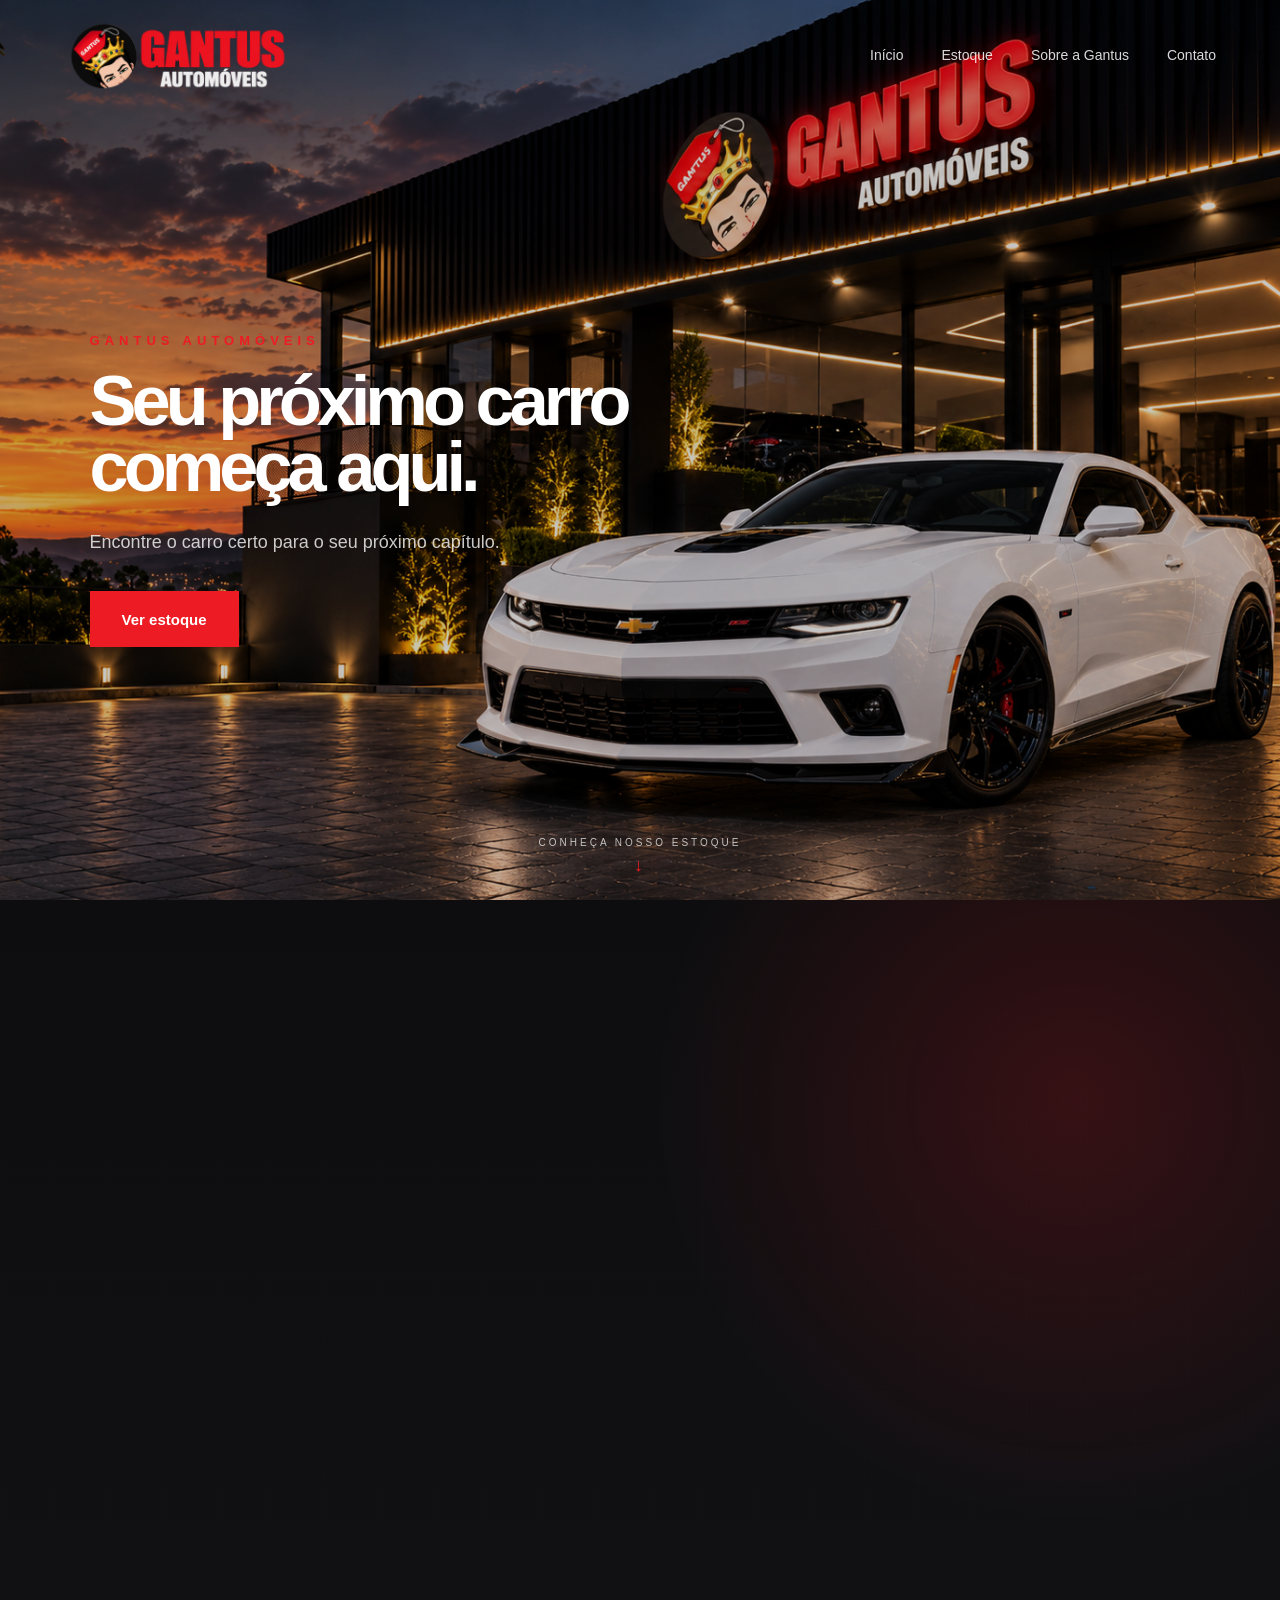
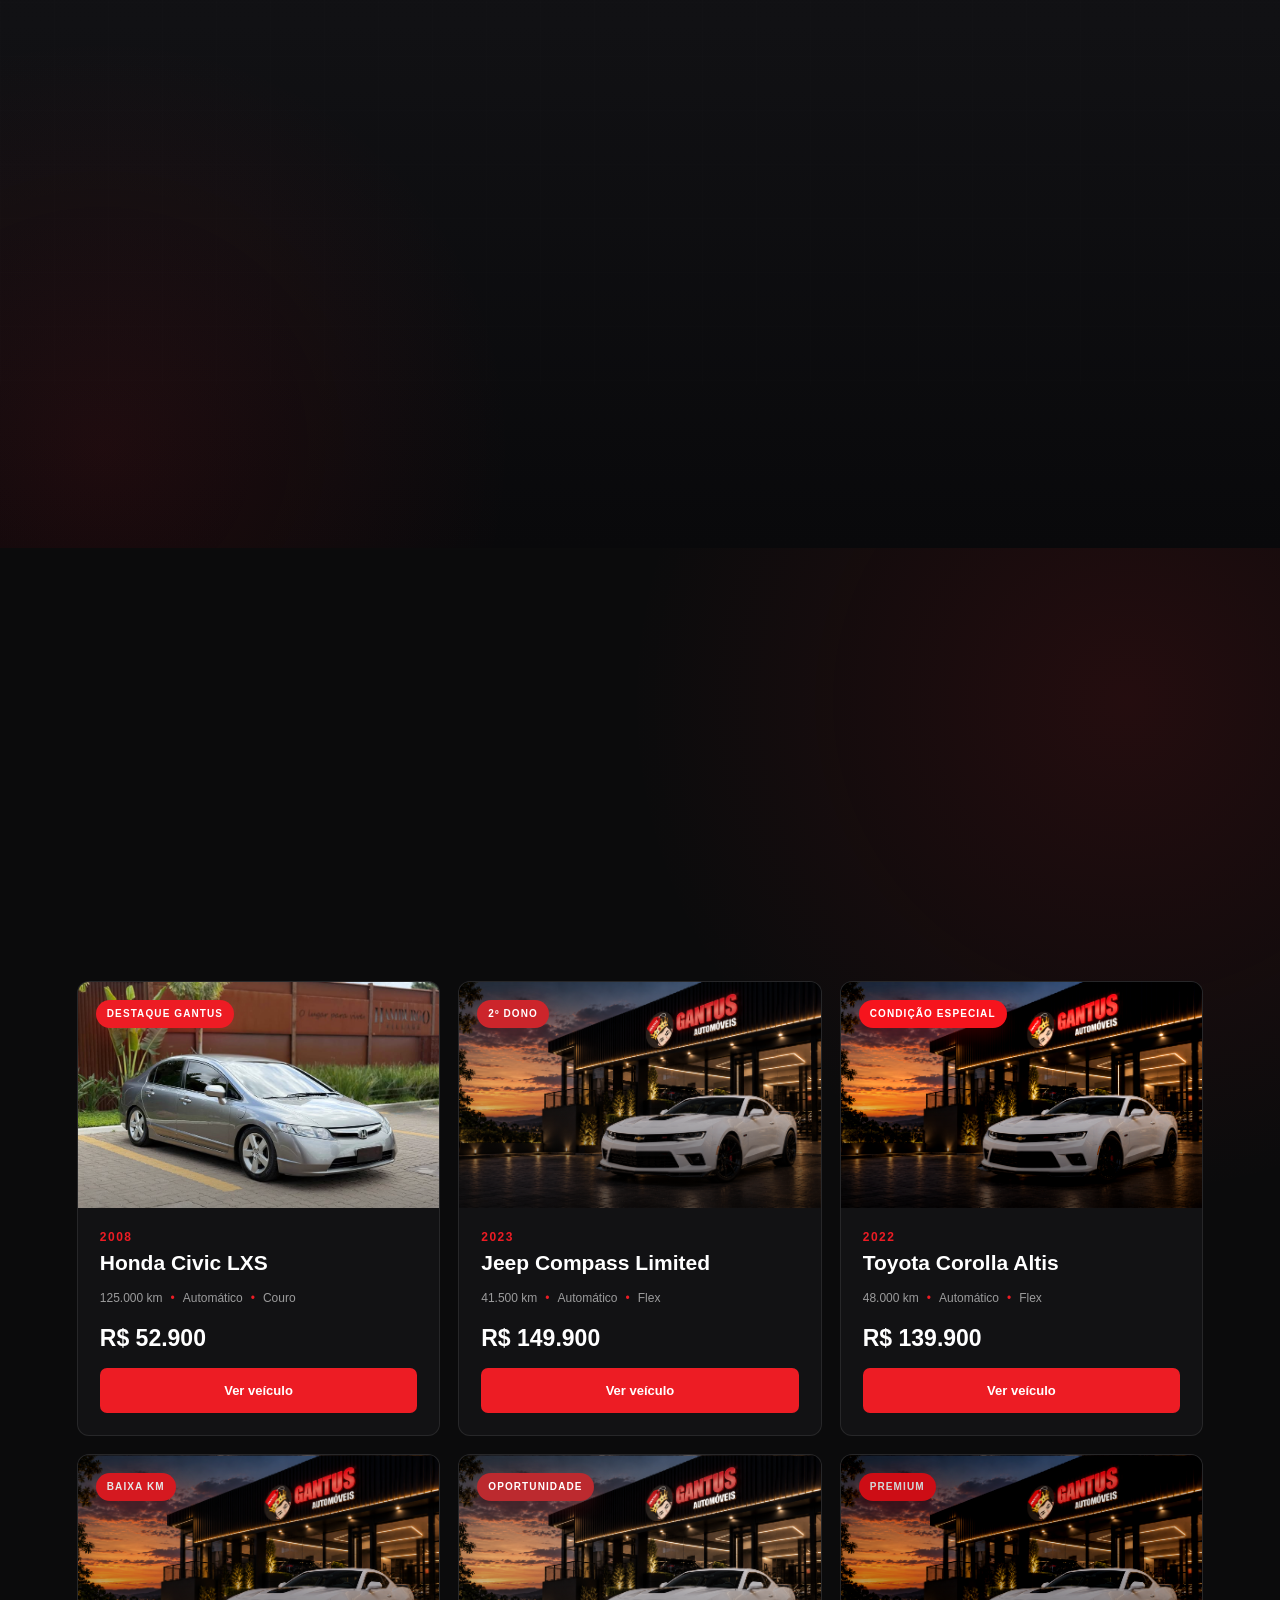
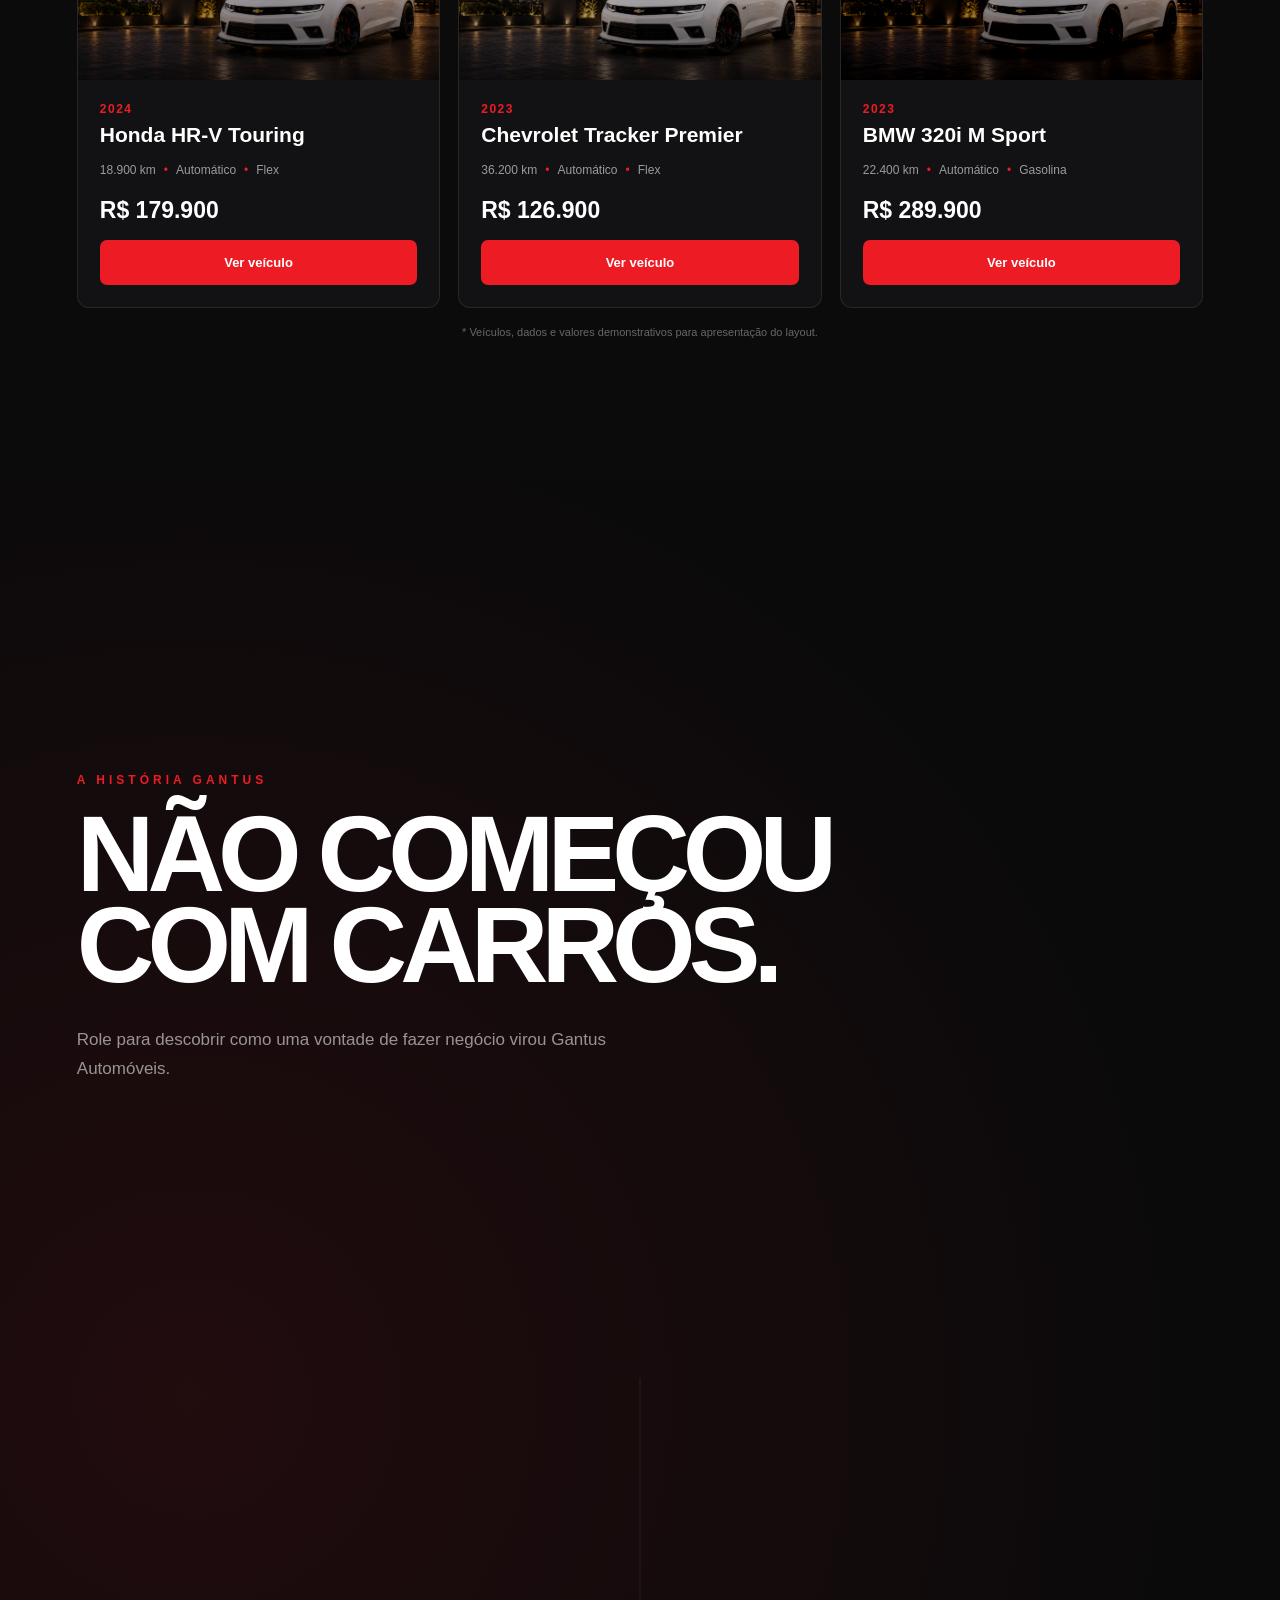
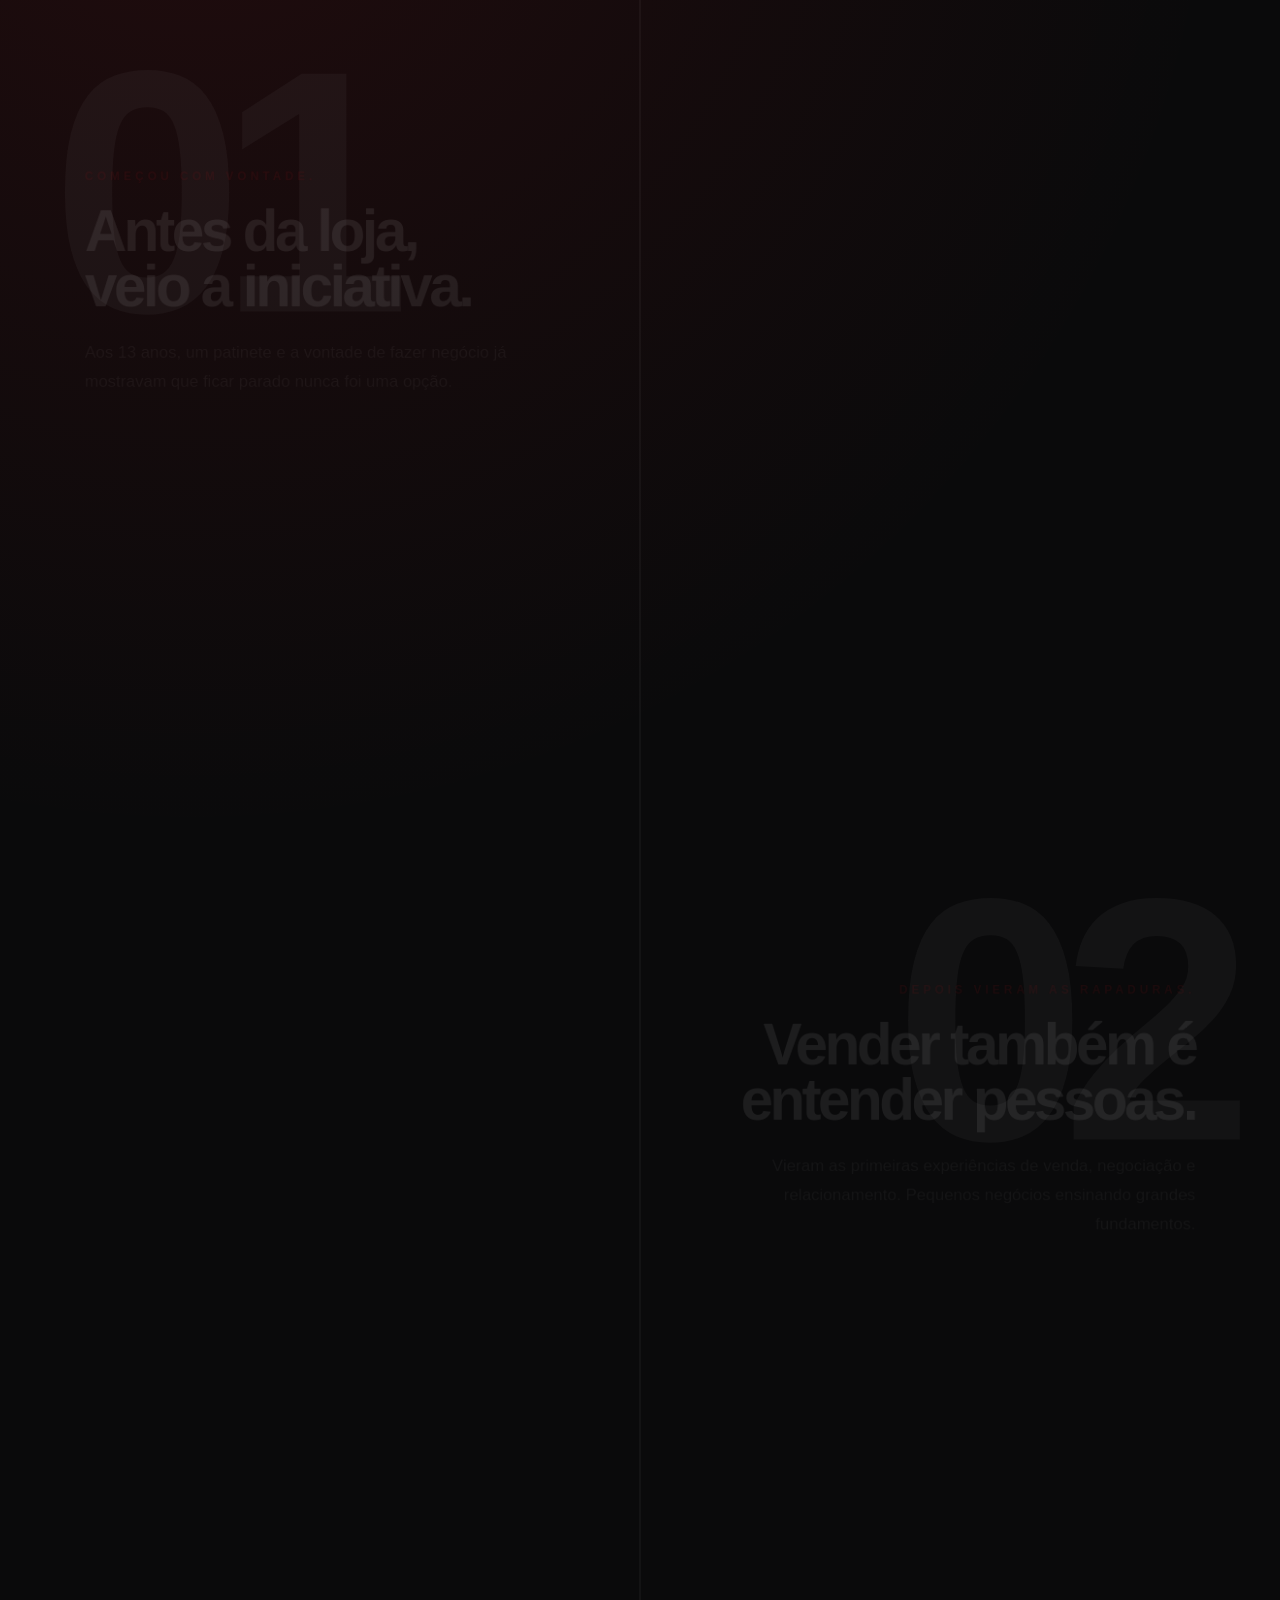
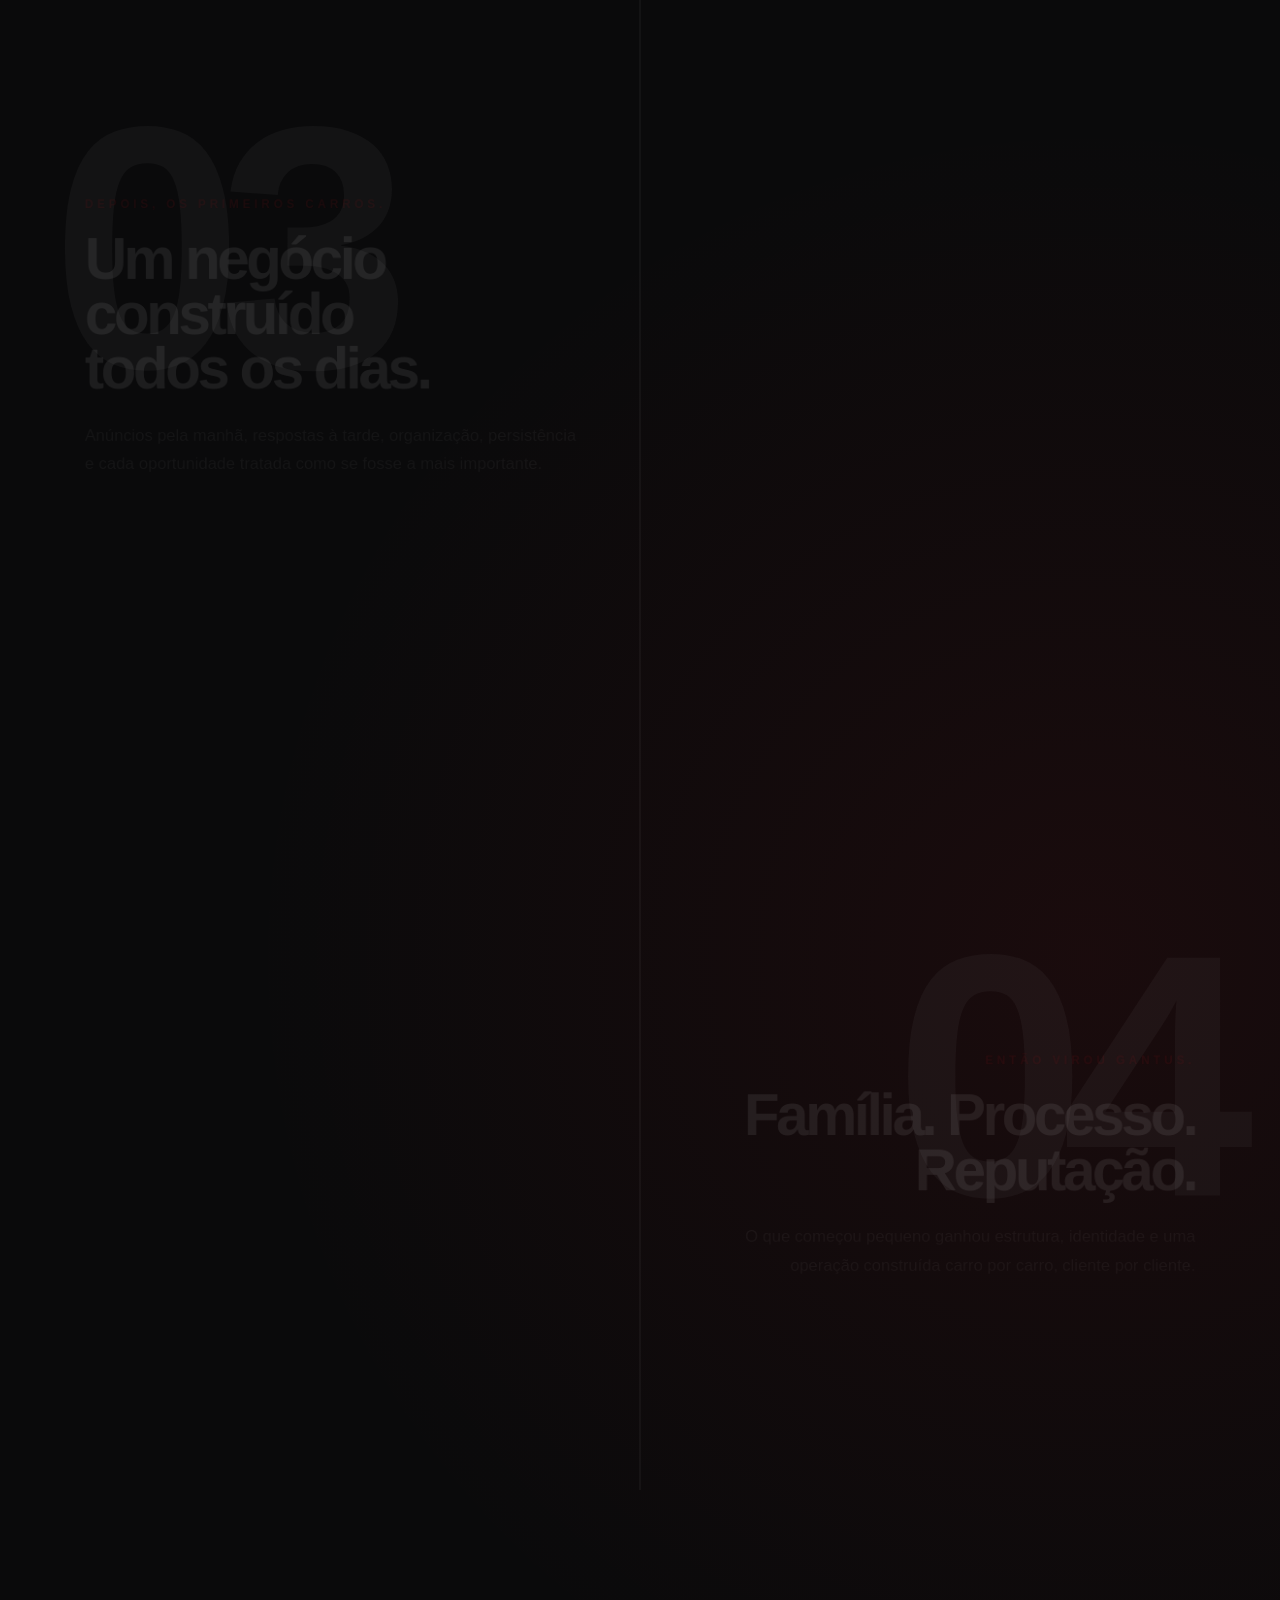
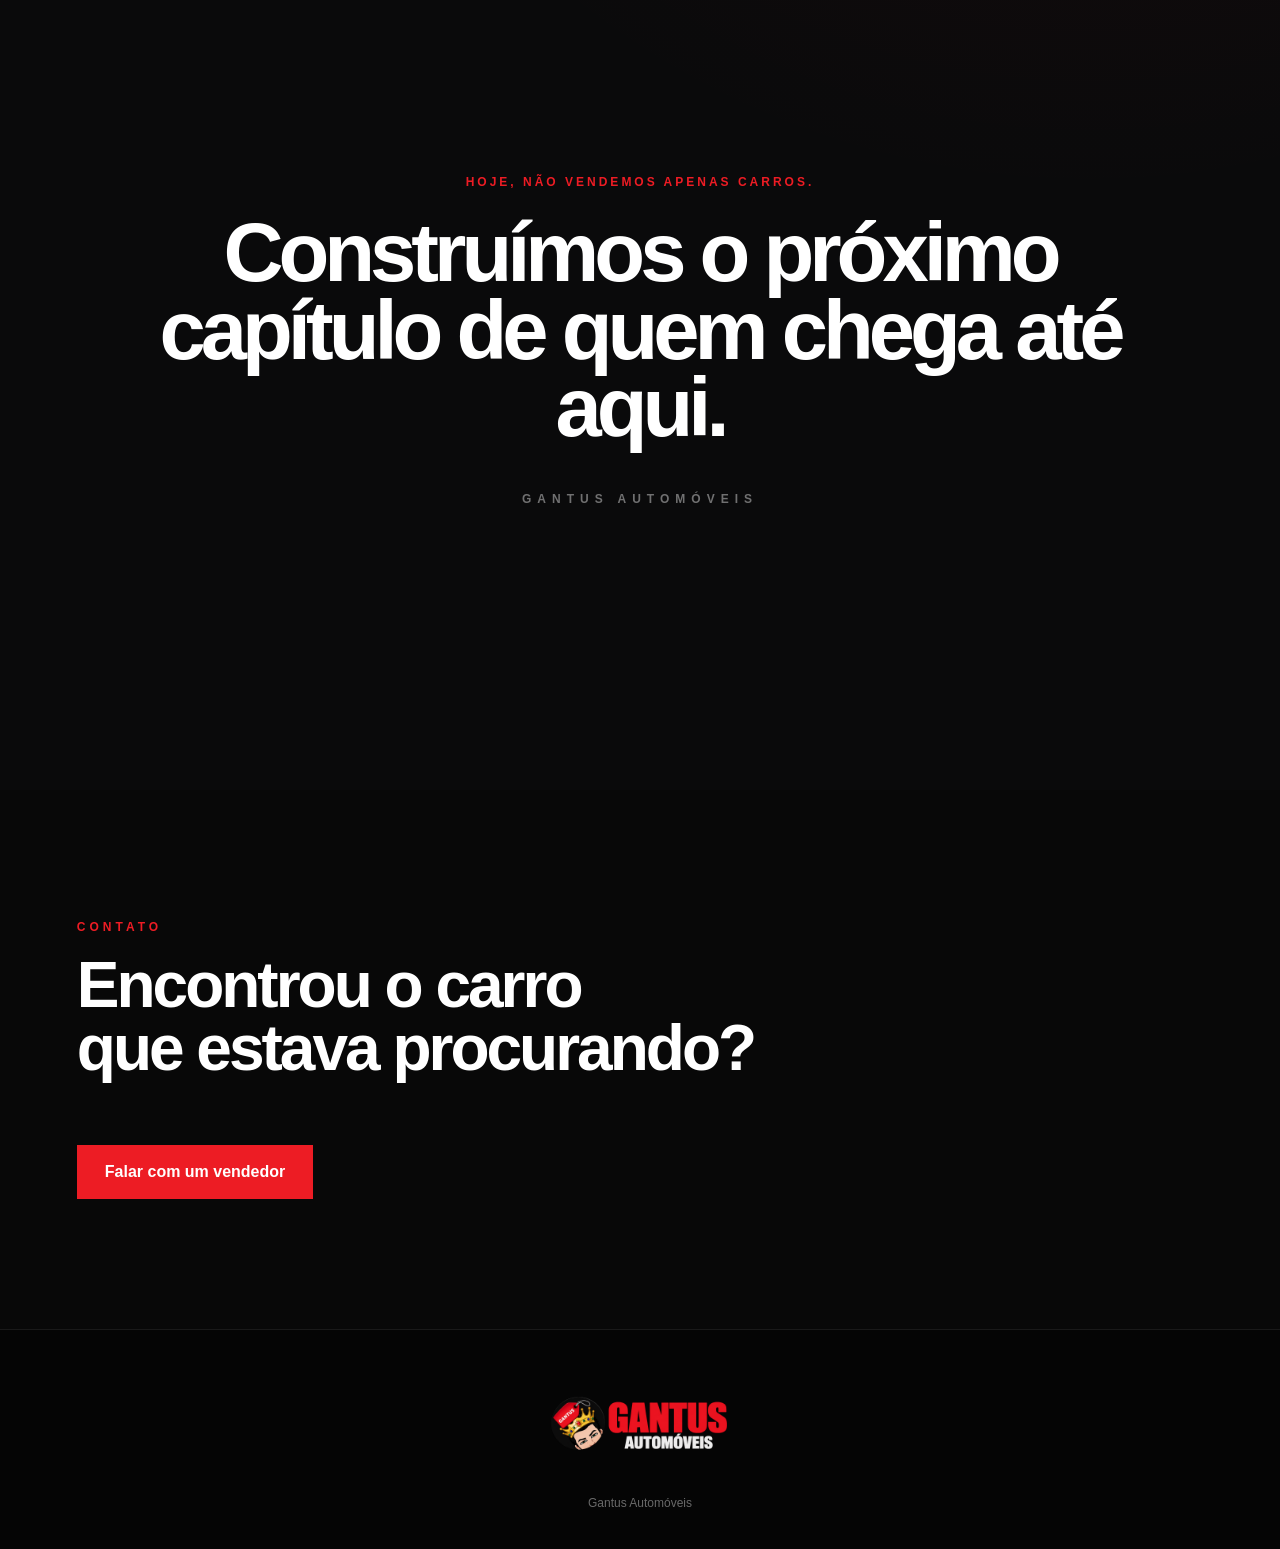
==== commit 57705939: "Adiciona pagina de veiculo e anuncio real do Civic" ====
--- a/index.html
+++ b/index.html
@@ -98,13 +98,13 @@
                     <button class="carousel-arrow carousel-arrow-left" type="button" aria-label="Veículo anterior">‹</button>
 
                     <div class="vehicle-carousel" id="vehicleCarousel">
-                        <article class="showcase-card" data-index="0" style="--vehicle-image: url('../assets/hero/hero-gantus-camaro.png')">
-                            <div class="showcase-visual"><span class="vehicle-badge">NOVIDADE</span></div>
-                            <div class="showcase-content">
-                                <p class="showcase-year">2024</p>
-                                <h3>Volkswagen Polo Highline</h3>
-                                <div class="showcase-details"><span>32.000 km</span><span>Automático</span><span>Flex</span></div>
-                                <div class="showcase-bottom"><strong>R$ 109.900</strong><a href="#contato">Ver condições</a></div>
+                        <article class="showcase-card" data-index="0" style="--vehicle-image: url('../assets/vehicles/civic-lxs-2008/01-capa.png')">
+                            <div class="showcase-visual civic-showcase-visual"><span class="vehicle-badge">DESTAQUE GANTUS</span></div>
+                            <div class="showcase-content">
+                                <p class="showcase-year">2008</p>
+                                <h3>Honda Civic LXS</h3>
+                                <div class="showcase-details"><span>125.000 km</span><span>Automático</span><span>Couro</span></div>
+                                <div class="showcase-bottom"><strong>R$ 52.900</strong><a href="veiculo.html">Ver veículo</a></div>
                             </div>
                         </article>
 
@@ -113,7 +113,7 @@
                             <div class="showcase-content">
                                 <p class="showcase-year">2023</p><h3>Jeep Compass Limited</h3>
                                 <div class="showcase-details"><span>41.500 km</span><span>Automático</span><span>Flex</span></div>
-                                <div class="showcase-bottom"><strong>R$ 149.900</strong><a href="#contato">Ver condições</a></div>
+                                <div class="showcase-bottom"><strong>R$ 149.900</strong><a href="veiculo.html">Ver veículo</a></div>
                             </div>
                         </article>
 
@@ -122,7 +122,7 @@
                             <div class="showcase-content">
                                 <p class="showcase-year">2022</p><h3>Toyota Corolla Altis</h3>
                                 <div class="showcase-details"><span>48.000 km</span><span>Automático</span><span>Flex</span></div>
-                                <div class="showcase-bottom"><strong>R$ 139.900</strong><a href="#contato">Ver condições</a></div>
+                                <div class="showcase-bottom"><strong>R$ 139.900</strong><a href="veiculo.html">Ver veículo</a></div>
                             </div>
                         </article>
 
@@ -131,7 +131,7 @@
                             <div class="showcase-content">
                                 <p class="showcase-year">2024</p><h3>Honda HR-V Touring</h3>
                                 <div class="showcase-details"><span>18.900 km</span><span>Automático</span><span>Flex</span></div>
-                                <div class="showcase-bottom"><strong>R$ 179.900</strong><a href="#contato">Ver condições</a></div>
+                                <div class="showcase-bottom"><strong>R$ 179.900</strong><a href="veiculo.html">Ver veículo</a></div>
                             </div>
                         </article>
 
@@ -140,7 +140,7 @@
                             <div class="showcase-content">
                                 <p class="showcase-year">2023</p><h3>Volkswagen T-Cross Highline</h3>
                                 <div class="showcase-details"><span>29.700 km</span><span>Automático</span><span>Flex</span></div>
-                                <div class="showcase-bottom"><strong>R$ 134.900</strong><a href="#contato">Ver condições</a></div>
+                                <div class="showcase-bottom"><strong>R$ 134.900</strong><a href="veiculo.html">Ver veículo</a></div>
                             </div>
                         </article>
 
@@ -149,7 +149,7 @@
                             <div class="showcase-content">
                                 <p class="showcase-year">2022</p><h3>Chevrolet Tracker Premier</h3>
                                 <div class="showcase-details"><span>36.200 km</span><span>Automático</span><span>Flex</span></div>
-                                <div class="showcase-bottom"><strong>R$ 126.900</strong><a href="#contato">Ver condições</a></div>
+                                <div class="showcase-bottom"><strong>R$ 126.900</strong><a href="veiculo.html">Ver veículo</a></div>
                             </div>
                         </article>
 
@@ -158,7 +158,7 @@
                             <div class="showcase-content">
                                 <p class="showcase-year">2023</p><h3>BMW 320i M Sport</h3>
                                 <div class="showcase-details"><span>22.400 km</span><span>Automático</span><span>Gasolina</span></div>
-                                <div class="showcase-bottom"><strong>R$ 289.900</strong><a href="#contato">Ver condições</a></div>
+                                <div class="showcase-bottom"><strong>R$ 289.900</strong><a href="veiculo.html">Ver veículo</a></div>
                             </div>
                         </article>
                     </div>
@@ -184,10 +184,14 @@
                         <p class="section-eyebrow">ESTOQUE COMPLETO</p>
                         <h2>Todos os carros.<br>Do seu jeito.</h2>
                     </div>
-                    <p class="section-description">Encontre rápido o veículo ideal usando busca e filtros. No sistema final, esta área será alimentada diretamente pelo painel administrativo.</p>
+                    <p class="section-description">Encontre o veículo ideal de forma rápida e simples. Use a busca e os filtros para explorar nosso estoque.</p>
                 </div>
 
-                <div class="inventory-tools reveal-on-scroll">
+                <button class="mobile-filter-toggle" id="mobileFilterToggle" type="button" aria-expanded="false" aria-controls="inventoryTools">
+                    <span>Filtros</span><span class="filter-toggle-icon">+</span>
+                </button>
+
+                <div class="inventory-tools reveal-on-scroll" id="inventoryTools">
                     <label class="inventory-search">
                         <span>⌕</span>
                         <input id="inventorySearch" type="search" placeholder="Buscar por marca ou modelo">
@@ -207,29 +211,29 @@
                 </div>
 
                 <div class="stock-grid" id="stockGrid">
-                    <article class="stock-card" data-brand="Volkswagen" data-year="2024" data-km="32000" data-transmission="Automático">
-                        <div class="stock-image"><span class="vehicle-badge">NOVIDADE</span></div>
-                        <div class="stock-body"><p>2024</p><h3>Volkswagen Polo Highline</h3><div class="stock-specs"><span>32.000 km</span><span>Automático</span><span>Flex</span></div><div class="stock-price">R$ 109.900</div><a href="#contato">Ver condições</a></div>
+                    <article class="stock-card" data-brand="Honda" data-year="2008" data-km="125000" data-transmission="Automático">
+                        <div class="stock-image civic-stock-image"><span class="vehicle-badge">DESTAQUE GANTUS</span></div>
+                        <div class="stock-body"><p>2008</p><h3>Honda Civic LXS</h3><div class="stock-specs"><span>125.000 km</span><span>Automático</span><span>Couro</span></div><div class="stock-price">R$ 52.900</div><a href="veiculo.html">Ver veículo</a></div>
                     </article>
                     <article class="stock-card" data-brand="Jeep" data-year="2023" data-km="41500" data-transmission="Automático">
                         <div class="stock-image stock-image-2"><span class="vehicle-badge">2º DONO</span></div>
-                        <div class="stock-body"><p>2023</p><h3>Jeep Compass Limited</h3><div class="stock-specs"><span>41.500 km</span><span>Automático</span><span>Flex</span></div><div class="stock-price">R$ 149.900</div><a href="#contato">Ver condições</a></div>
+                        <div class="stock-body"><p>2023</p><h3>Jeep Compass Limited</h3><div class="stock-specs"><span>41.500 km</span><span>Automático</span><span>Flex</span></div><div class="stock-price">R$ 149.900</div><a href="veiculo.html">Ver veículo</a></div>
                     </article>
                     <article class="stock-card" data-brand="Toyota" data-year="2022" data-km="48000" data-transmission="Automático">
                         <div class="stock-image stock-image-3"><span class="vehicle-badge">CONDIÇÃO ESPECIAL</span></div>
-                        <div class="stock-body"><p>2022</p><h3>Toyota Corolla Altis</h3><div class="stock-specs"><span>48.000 km</span><span>Automático</span><span>Flex</span></div><div class="stock-price">R$ 139.900</div><a href="#contato">Ver condições</a></div>
+                        <div class="stock-body"><p>2022</p><h3>Toyota Corolla Altis</h3><div class="stock-specs"><span>48.000 km</span><span>Automático</span><span>Flex</span></div><div class="stock-price">R$ 139.900</div><a href="veiculo.html">Ver veículo</a></div>
                     </article>
                     <article class="stock-card" data-brand="Honda" data-year="2024" data-km="18900" data-transmission="Automático">
                         <div class="stock-image stock-image-4"><span class="vehicle-badge">BAIXA KM</span></div>
-                        <div class="stock-body"><p>2024</p><h3>Honda HR-V Touring</h3><div class="stock-specs"><span>18.900 km</span><span>Automático</span><span>Flex</span></div><div class="stock-price">R$ 179.900</div><a href="#contato">Ver condições</a></div>
+                        <div class="stock-body"><p>2024</p><h3>Honda HR-V Touring</h3><div class="stock-specs"><span>18.900 km</span><span>Automático</span><span>Flex</span></div><div class="stock-price">R$ 179.900</div><a href="veiculo.html">Ver veículo</a></div>
                     </article>
                     <article class="stock-card" data-brand="Chevrolet" data-year="2023" data-km="36200" data-transmission="Automático">
                         <div class="stock-image stock-image-5"><span class="vehicle-badge">OPORTUNIDADE</span></div>
-                        <div class="stock-body"><p>2023</p><h3>Chevrolet Tracker Premier</h3><div class="stock-specs"><span>36.200 km</span><span>Automático</span><span>Flex</span></div><div class="stock-price">R$ 126.900</div><a href="#contato">Ver condições</a></div>
+                        <div class="stock-body"><p>2023</p><h3>Chevrolet Tracker Premier</h3><div class="stock-specs"><span>36.200 km</span><span>Automático</span><span>Flex</span></div><div class="stock-price">R$ 126.900</div><a href="veiculo.html">Ver veículo</a></div>
                     </article>
                     <article class="stock-card" data-brand="BMW" data-year="2023" data-km="22400" data-transmission="Automático">
                         <div class="stock-image stock-image-6"><span class="vehicle-badge">PREMIUM</span></div>
-                        <div class="stock-body"><p>2023</p><h3>BMW 320i M Sport</h3><div class="stock-specs"><span>22.400 km</span><span>Automático</span><span>Gasolina</span></div><div class="stock-price">R$ 289.900</div><a href="#contato">Ver condições</a></div>
+                        <div class="stock-body"><p>2023</p><h3>BMW 320i M Sport</h3><div class="stock-specs"><span>22.400 km</span><span>Automático</span><span>Gasolina</span></div><div class="stock-price">R$ 289.900</div><a href="veiculo.html">Ver veículo</a></div>
                     </article>
                 </div>
                 <p class="stock-empty" id="stockEmpty">Nenhum veículo encontrado com esses filtros.</p>
--- a/css/style.css
+++ b/css/style.css
@@ -1208,3 +1208,174 @@
     }
     .story-copy h3 { letter-spacing: -2px; }
 }
+
+
+/* =========================
+   AJUSTES MOBILE — APRESENTAÇÃO
+========================= */
+.mobile-filter-toggle { display: none; }
+
+@media (max-width: 650px) {
+    /* HERO: enquadramento próprio para tela vertical */
+    .hero {
+        min-height: 100svh;
+    }
+
+    .hero-background {
+        background-size: auto 100%;
+        background-position: 61% center;
+        transform: none !important;
+    }
+
+    .hero-overlay {
+        background:
+            linear-gradient(180deg, rgba(0,0,0,.18) 0%, rgba(0,0,0,.05) 26%, rgba(0,0,0,.42) 62%, rgba(0,0,0,.72) 100%),
+            linear-gradient(90deg, rgba(0,0,0,.52) 0%, rgba(0,0,0,.10) 72%);
+    }
+
+    .header {
+        padding: 18px 22px;
+    }
+
+    .brand-logo {
+        width: 190px;
+        max-width: 52vw;
+        height: auto;
+    }
+
+    .hero-content {
+        padding: 175px 26px 70px;
+    }
+
+    .hero-eyebrow {
+        margin-bottom: 18px;
+        font-size: 10px;
+        letter-spacing: 4px;
+    }
+
+    .hero h1 {
+        max-width: 94%;
+        margin-bottom: 22px;
+        font-size: clamp(48px, 13.5vw, 66px);
+        line-height: .94;
+        letter-spacing: -3.2px;
+    }
+
+    .hero-description {
+        max-width: 92%;
+        margin-bottom: 28px;
+        font-size: 15px;
+        line-height: 1.55;
+    }
+
+    .hero-button {
+        min-height: 52px;
+        padding: 0 26px;
+    }
+
+    .scroll-indicator {
+        display: none;
+    }
+
+    /* ESTOQUE: busca aberta + filtros recolhíveis */
+    .full-inventory-heading {
+        margin-bottom: 28px;
+    }
+
+    .full-inventory-heading .section-description {
+        font-size: 15px;
+        line-height: 1.6;
+    }
+
+    .inventory-tools {
+        display: grid;
+        grid-template-columns: 1fr;
+        gap: 9px;
+        margin-bottom: 24px;
+    }
+
+    .inventory-search {
+        order: -2;
+    }
+
+    .inventory-search input {
+        min-height: 58px;
+        border-radius: 12px;
+    }
+
+    .mobile-filter-toggle {
+        display: flex;
+        width: 100%;
+        min-height: 50px;
+        margin: 0 0 10px;
+        padding: 0 16px;
+        align-items: center;
+        justify-content: space-between;
+        border: 1px solid rgba(255,255,255,.12);
+        border-radius: 10px;
+        background: #151517;
+        color: #fff;
+        font: inherit;
+        font-size: 14px;
+        font-weight: 800;
+        cursor: pointer;
+    }
+
+    .filter-toggle-icon {
+        color: #ed1c24;
+        font-size: 23px;
+        font-weight: 400;
+        transition: transform .25s ease;
+    }
+
+    .inventory-tools select {
+        display: none;
+        min-height: 48px;
+        border-radius: 10px;
+    }
+
+    .inventory-tools.filters-open select {
+        display: block;
+        animation: filterReveal .22s ease both;
+    }
+
+    .mobile-filter-toggle.is-open .filter-toggle-icon {
+        transform: rotate(45deg);
+    }
+
+    @keyframes filterReveal {
+        from { opacity: 0; transform: translateY(-7px); }
+        to { opacity: 1; transform: translateY(0); }
+    }
+
+    .stock-grid {
+        gap: 16px;
+    }
+
+    .stock-card {
+        border-radius: 14px;
+    }
+
+    .stock-body {
+        padding: 20px;
+    }
+}
+
+@media (max-width: 390px) {
+    .hero-content { padding-left: 22px; padding-right: 22px; }
+    .hero h1 { font-size: 47px; }
+    .brand-logo { width: 170px; }
+}
+
+
+/* CIVIC REAL — card integrado ao estoque/destaques */
+.civic-showcase-visual {
+    background-position: center 56%;
+    filter: none !important;
+}
+.civic-stock-image {
+    background:
+        linear-gradient(180deg, transparent 55%, rgba(0,0,0,.34)),
+        url("../assets/vehicles/civic-lxs-2008/01-capa.png") center 56% / cover no-repeat !important;
+    filter: none !important;
+}
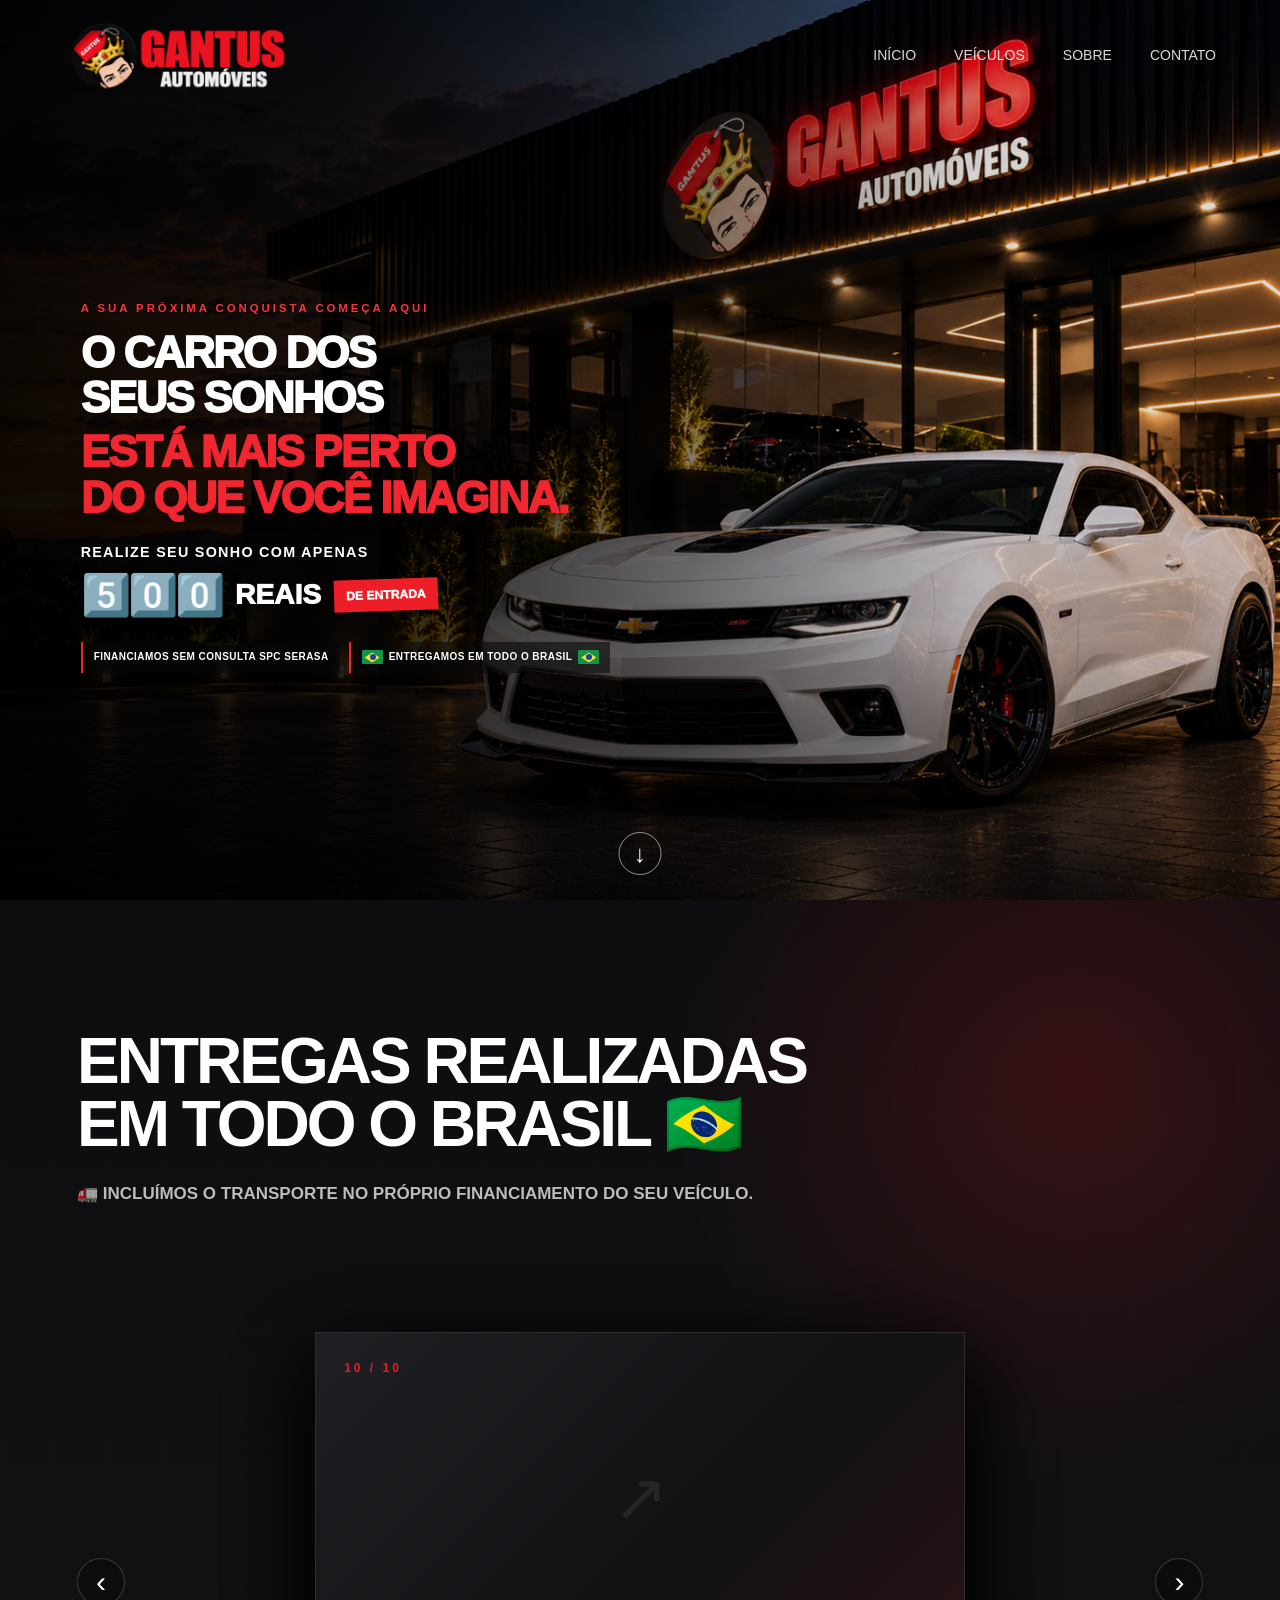
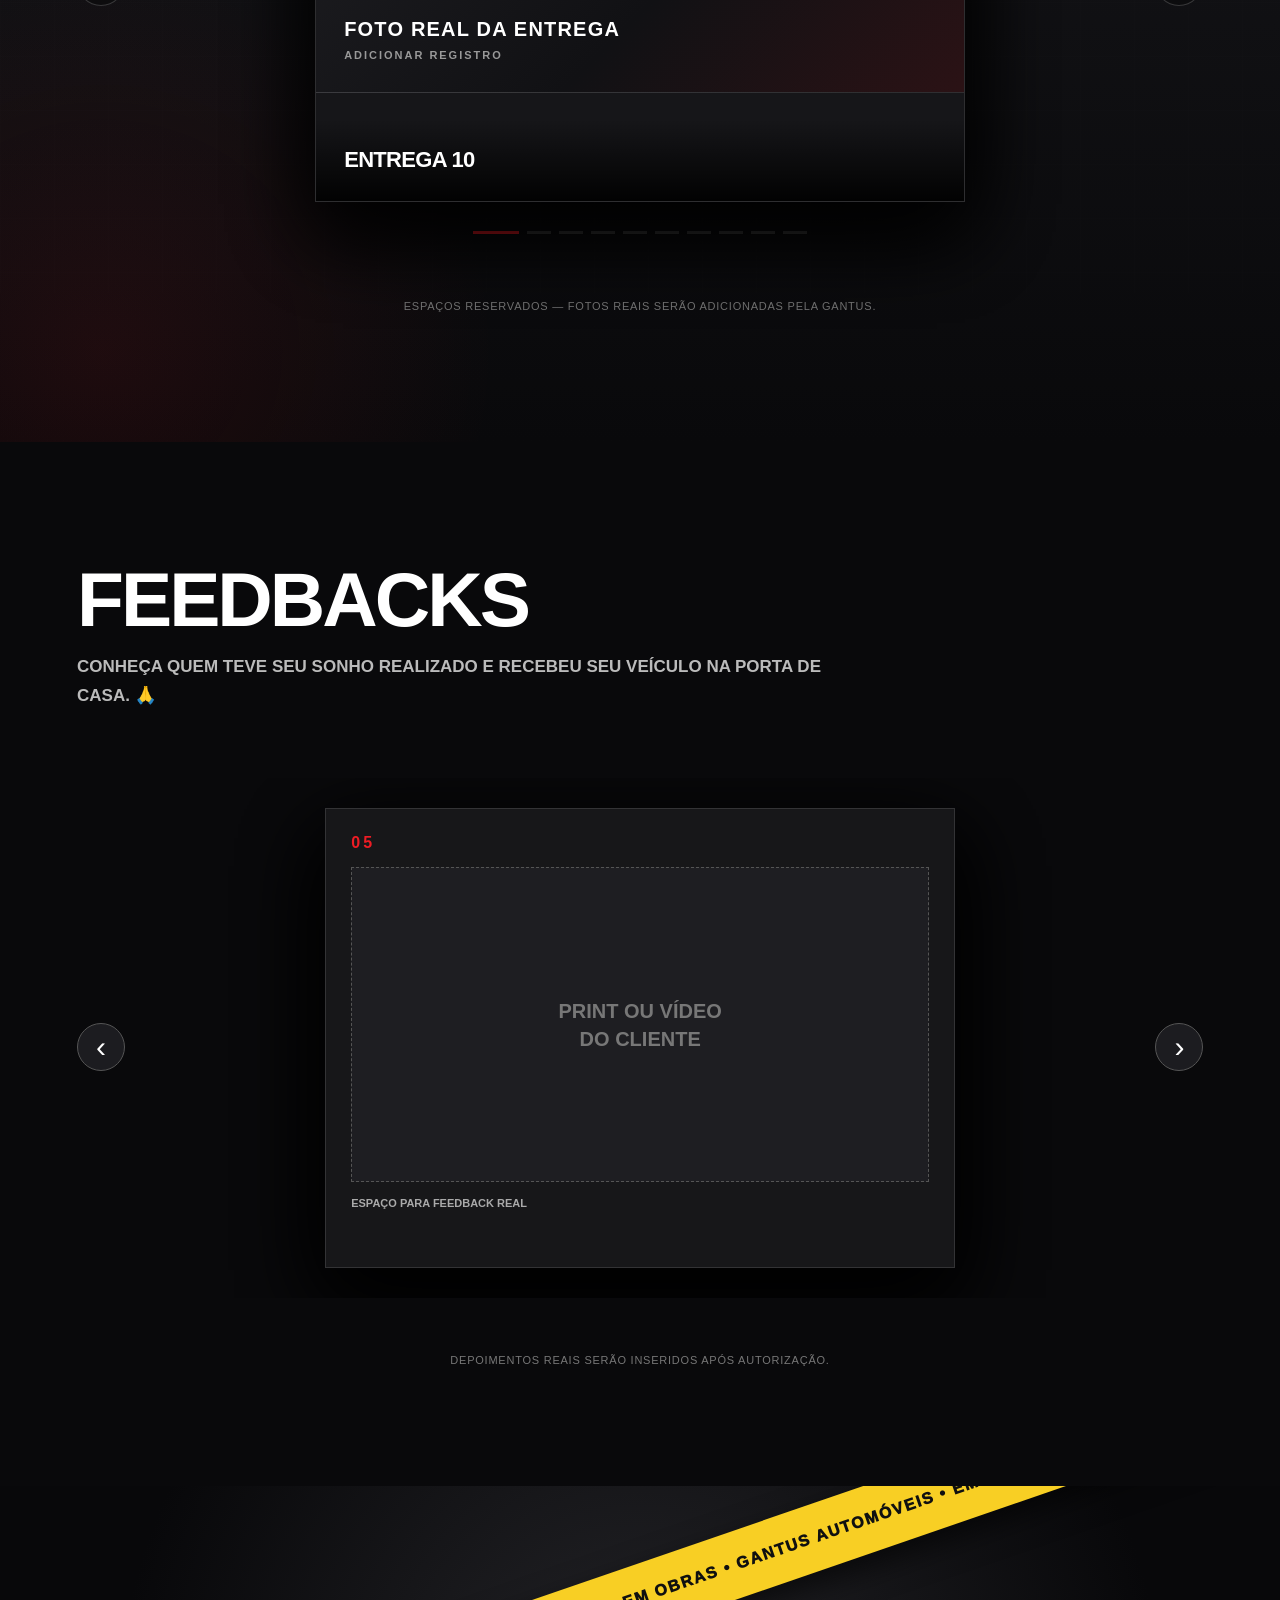
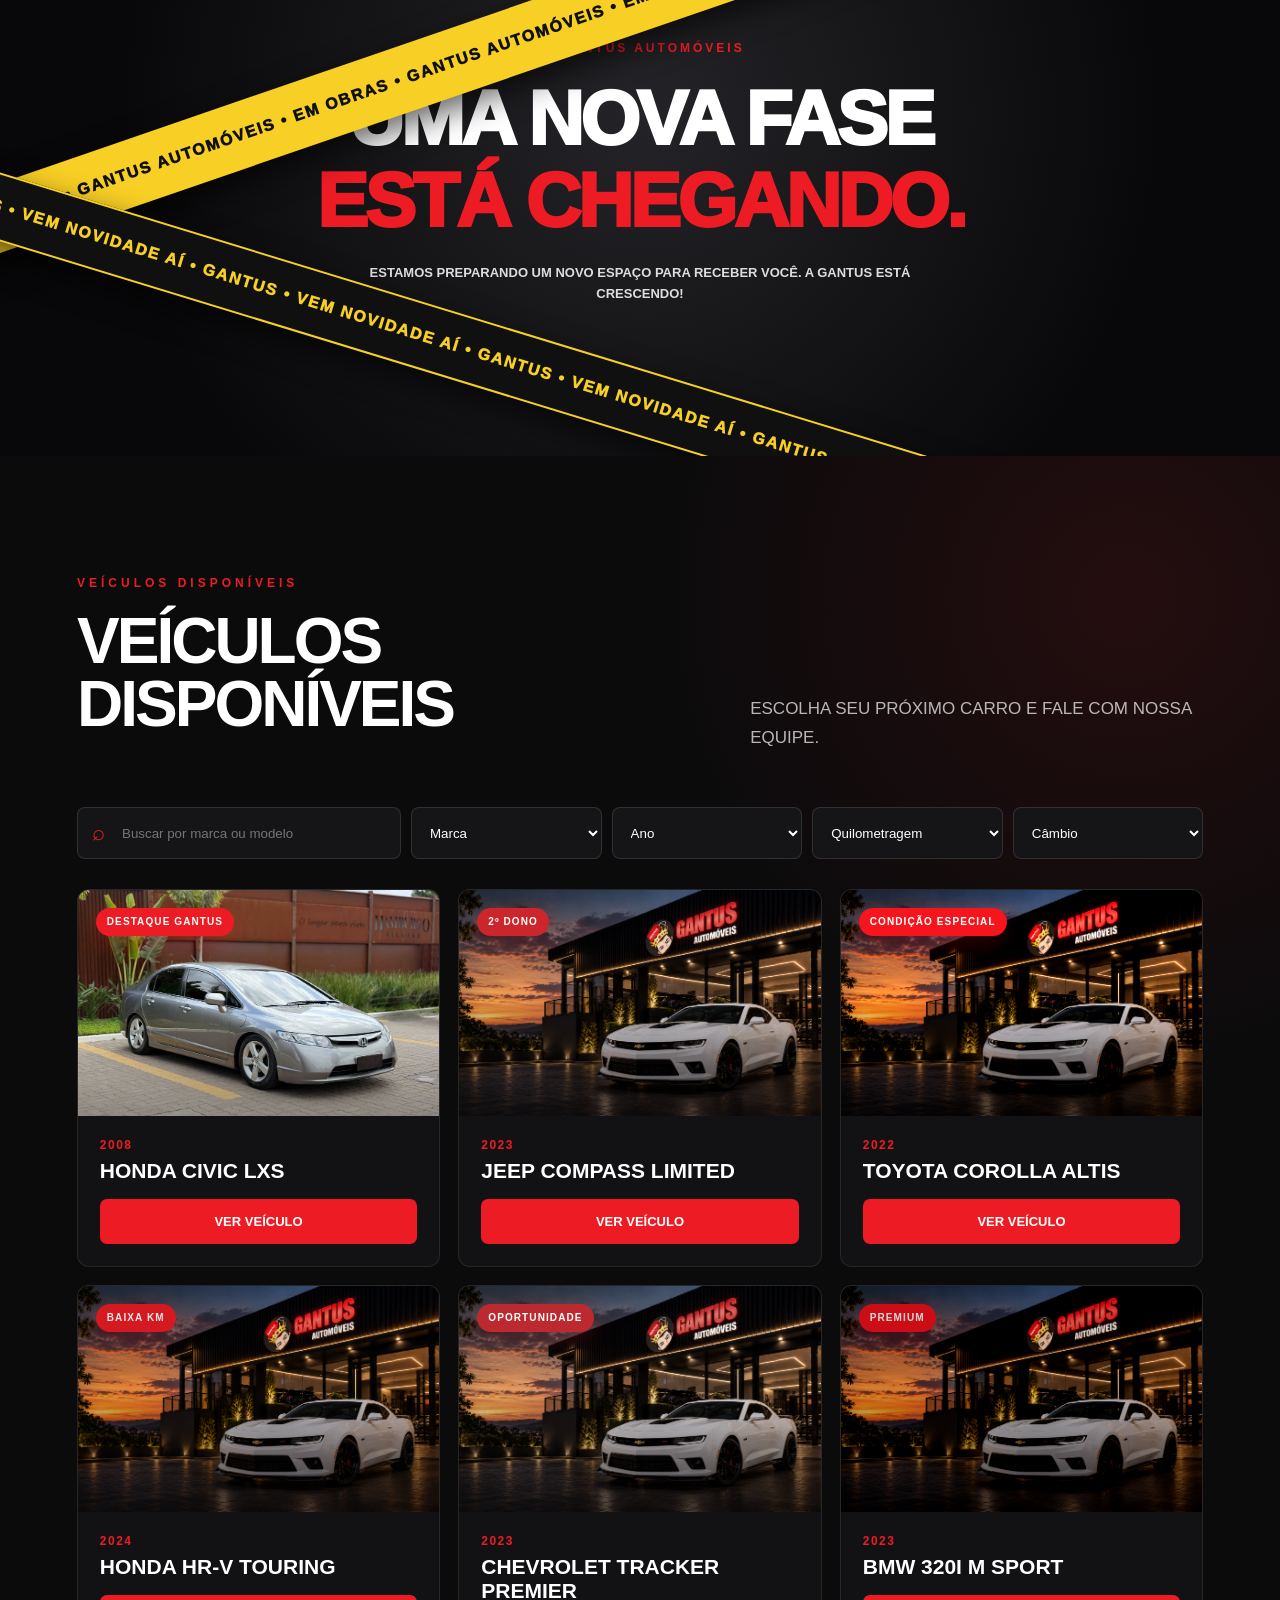
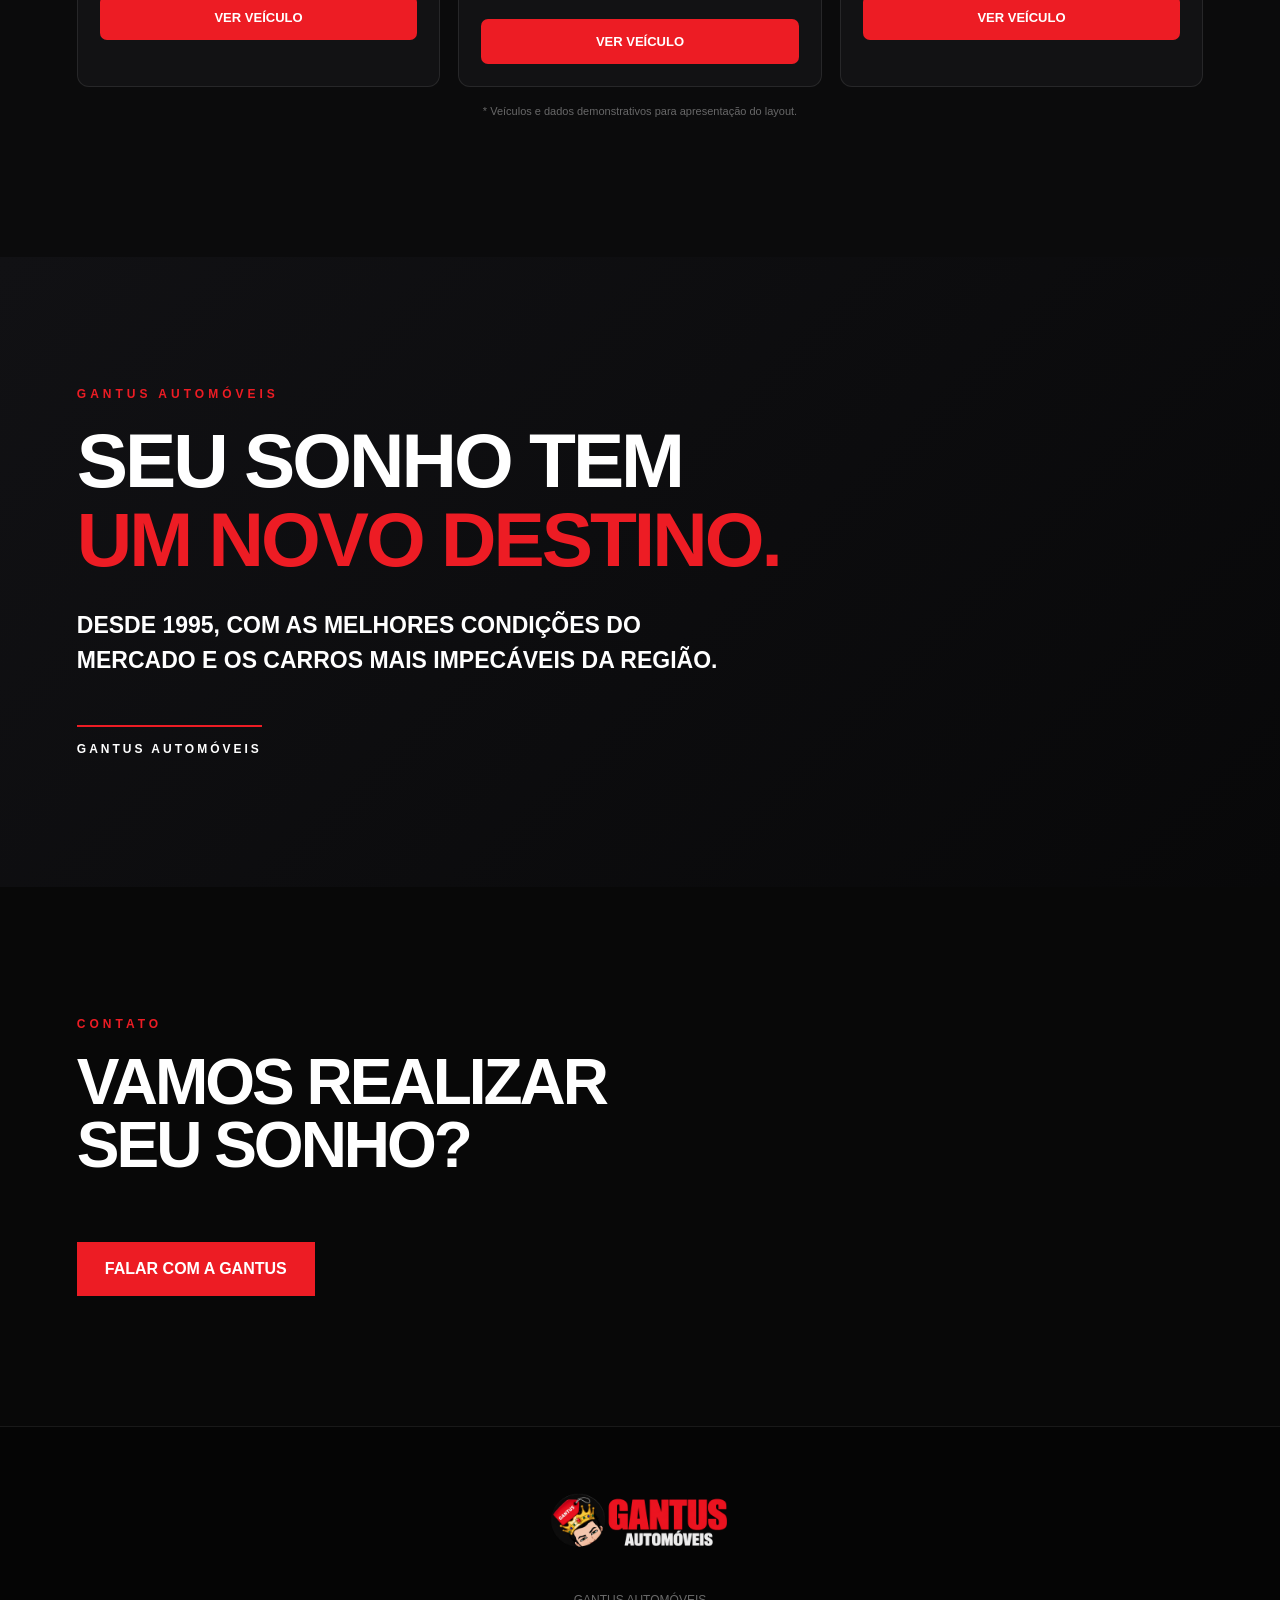
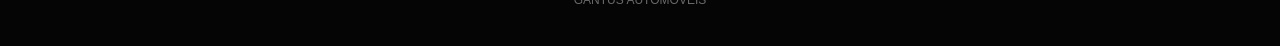
==== commit fa65a780: "Atualiza site Gantus com novo hero e secoes" ====
--- a/index.html
+++ b/index.html
@@ -4,7 +4,7 @@
     <meta charset="UTF-8">
     <meta name="viewport" content="width=device-width, initial-scale=1.0">
 
-    <title>Gantus Automóveis</title>
+    <title>GANTUS AUTOMÓVEIS | REALIZE SEU SONHO</title>
 
     <link rel="stylesheet" href="css/style.css">
 </head>
@@ -22,10 +22,10 @@
         </a>
 
         <nav class="nav">
-            <a href="#inicio">Início</a>
-            <a href="#estoque">Estoque</a>
-            <a href="#sobre">Sobre a Gantus</a>
-            <a href="#contato">Contato</a>
+            <a href="#inicio">INÍCIO</a>
+            <a href="#veiculos">VEÍCULOS</a>
+            <a href="#sobre">SOBRE</a>
+            <a href="#contato">CONTATO</a>
         </nav>
 
         <button class="menu-button" aria-label="Abrir menu">
@@ -37,154 +37,63 @@
 
     <main>
 
-        <!-- HERO -->
-<!-- HERO -->
-<section class="hero" id="inicio">
-
-    <!-- Cenário -->
-    <div class="hero-background"></div>
-
-    <!-- Escurecimento para leitura -->
-    <div class="hero-overlay"></div>
-
-    <!-- Conteúdo -->
-    <div class="hero-content">
-
-        <p class="hero-eyebrow">GANTUS AUTOMÓVEIS</p>
-
-        <h1>
-            Seu próximo carro<br>
-            começa aqui.
-        </h1>
-
-        <p class="hero-description">
-            Encontre o carro certo para o seu próximo capítulo.
-        </p>
-
-        <a href="#estoque" class="hero-button">
-            Ver estoque
-        </a>
-
-    </div>
-
-    <!-- Indicador de scroll -->
-    <a href="#estoque" class="scroll-indicator">
-        <span>CONHEÇA NOSSO ESTOQUE</span>
-        <span class="scroll-arrow">↓</span>
-    </a>
-
+        <!-- HERO COMERCIAL — LOGO ORIGINAL PRESERVADO NO CABEÇALHO -->
+<section class="hero hero-campaign" id="inicio" aria-labelledby="campaign-title">
+  <div class="hero-background"></div>
+  <div class="hero-overlay"></div>
+  <div class="campaign-content">
+    <p class="campaign-eyebrow">A SUA PRÓXIMA CONQUISTA COMEÇA AQUI</p>
+    <h1 id="campaign-title"><span class="campaign-line">O CARRO DOS</span><span class="campaign-line">SEUS SONHOS</span><span class="campaign-red"><span class="campaign-line">ESTÁ MAIS PERTO</span><span class="campaign-line">DO QUE VOCÊ IMAGINA.</span></span></h1>
+    <p class="campaign-lead">REALIZE SEU SONHO COM APENAS</p>
+    <div class="campaign-offer"><strong aria-label="500 reais">5️⃣0️⃣0️⃣</strong><span class="campaign-reais">REAIS</span><span class="campaign-entry">DE ENTRADA</span></div>
+    <div class="campaign-benefits"><p>FINANCIAMOS SEM CONSULTA SPC SERASA</p><p><span class="flag-br" role="img" aria-label="Bandeira do Brasil"></span> ENTREGAMOS EM TODO O BRASIL <span class="flag-br" role="img" aria-label="Bandeira do Brasil"></span></p></div>
+  </div>
+  <a class="campaign-scroll" href="#entregas" aria-label="Ver entregas realizadas"><span aria-hidden="true">↓</span></a>
 </section>
 
+        <!-- ENTREGAS REAIS: SUBSTITUIR OS ESPAÇOS POR FOTOS AUTORIZADAS -->
+        <section class="inventory" id="entregas"><div class="section-container">
+            <h2 class="reveal-on-scroll">ENTREGAS REALIZADAS<br>EM TODO O BRASIL 🇧🇷</h2>
+            <p class="section-description reveal-on-scroll">🚛 INCLUÍMOS O TRANSPORTE NO PRÓPRIO FINANCIAMENTO DO SEU VEÍCULO.</p>
+            <div class="inventory-showcase reveal-on-scroll" aria-label="Carrossel de entregas, aguardando fotos reais">
+                <button class="carousel-arrow carousel-arrow-left" type="button" aria-label="Entrega anterior">‹</button>
+                <div class="vehicle-carousel" id="vehicleCarousel"><article class="showcase-card proof-card" data-index="0"><div class="proof-photo" aria-label="Espaço reservado para foto real de entrega"><span class="proof-number">01 / 10</span><span class="proof-photo-icon" aria-hidden="true">↗</span><span class="proof-photo-text">FOTO REAL DA ENTREGA<br><small>ADICIONAR REGISTRO</small></span></div><div class="showcase-content"><h3>ENTREGA 01</h3><p>AGUARDANDO FOTO DA GANTUS</p></div></article><article class="showcase-card proof-card" data-index="1"><div class="proof-photo" aria-label="Espaço reservado para foto real de entrega"><span class="proof-number">02 / 10</span><span class="proof-photo-icon" aria-hidden="true">↗</span><span class="proof-photo-text">FOTO REAL DA ENTREGA<br><small>ADICIONAR REGISTRO</small></span></div><div class="showcase-content"><h3>ENTREGA 02</h3><p>AGUARDANDO FOTO DA GANTUS</p></div></article><article class="showcase-card proof-card" data-index="2"><div class="proof-photo" aria-label="Espaço reservado para foto real de entrega"><span class="proof-number">03 / 10</span><span class="proof-photo-icon" aria-hidden="true">↗</span><span class="proof-photo-text">FOTO REAL DA ENTREGA<br><small>ADICIONAR REGISTRO</small></span></div><div class="showcase-content"><h3>ENTREGA 03</h3><p>AGUARDANDO FOTO DA GANTUS</p></div></article><article class="showcase-card proof-card" data-index="3"><div class="proof-photo" aria-label="Espaço reservado para foto real de entrega"><span class="proof-number">04 / 10</span><span class="proof-photo-icon" aria-hidden="true">↗</span><span class="proof-photo-text">FOTO REAL DA ENTREGA<br><small>ADICIONAR REGISTRO</small></span></div><div class="showcase-content"><h3>ENTREGA 04</h3><p>AGUARDANDO FOTO DA GANTUS</p></div></article><article class="showcase-card proof-card" data-index="4"><div class="proof-photo" aria-label="Espaço reservado para foto real de entrega"><span class="proof-number">05 / 10</span><span class="proof-photo-icon" aria-hidden="true">↗</span><span class="proof-photo-text">FOTO REAL DA ENTREGA<br><small>ADICIONAR REGISTRO</small></span></div><div class="showcase-content"><h3>ENTREGA 05</h3><p>AGUARDANDO FOTO DA GANTUS</p></div></article><article class="showcase-card proof-card" data-index="5"><div class="proof-photo" aria-label="Espaço reservado para foto real de entrega"><span class="proof-number">06 / 10</span><span class="proof-photo-icon" aria-hidden="true">↗</span><span class="proof-photo-text">FOTO REAL DA ENTREGA<br><small>ADICIONAR REGISTRO</small></span></div><div class="showcase-content"><h3>ENTREGA 06</h3><p>AGUARDANDO FOTO DA GANTUS</p></div></article><article class="showcase-card proof-card" data-index="6"><div class="proof-photo" aria-label="Espaço reservado para foto real de entrega"><span class="proof-number">07 / 10</span><span class="proof-photo-icon" aria-hidden="true">↗</span><span class="proof-photo-text">FOTO REAL DA ENTREGA<br><small>ADICIONAR REGISTRO</small></span></div><div class="showcase-content"><h3>ENTREGA 07</h3><p>AGUARDANDO FOTO DA GANTUS</p></div></article><article class="showcase-card proof-card" data-index="7"><div class="proof-photo" aria-label="Espaço reservado para foto real de entrega"><span class="proof-number">08 / 10</span><span class="proof-photo-icon" aria-hidden="true">↗</span><span class="proof-photo-text">FOTO REAL DA ENTREGA<br><small>ADICIONAR REGISTRO</small></span></div><div class="showcase-content"><h3>ENTREGA 08</h3><p>AGUARDANDO FOTO DA GANTUS</p></div></article><article class="showcase-card proof-card" data-index="8"><div class="proof-photo" aria-label="Espaço reservado para foto real de entrega"><span class="proof-number">09 / 10</span><span class="proof-photo-icon" aria-hidden="true">↗</span><span class="proof-photo-text">FOTO REAL DA ENTREGA<br><small>ADICIONAR REGISTRO</small></span></div><div class="showcase-content"><h3>ENTREGA 09</h3><p>AGUARDANDO FOTO DA GANTUS</p></div></article><article class="showcase-card proof-card" data-index="9"><div class="proof-photo" aria-label="Espaço reservado para foto real de entrega"><span class="proof-number">10 / 10</span><span class="proof-photo-icon" aria-hidden="true">↗</span><span class="proof-photo-text">FOTO REAL DA ENTREGA<br><small>ADICIONAR REGISTRO</small></span></div><div class="showcase-content"><h3>ENTREGA 10</h3><p>AGUARDANDO FOTO DA GANTUS</p></div></article></div>
+                <button class="carousel-arrow carousel-arrow-right" type="button" aria-label="Próxima entrega">›</button>
+                <div class="carousel-dots" aria-label="Navegação das entregas"></div>
+            </div><p class="content-pending">ESPAÇOS RESERVADOS — FOTOS REAIS SERÃO ADICIONADAS PELA GANTUS.</p>
+        </div></section>
 
-        <!-- DESTAQUES -->
-        <section class="inventory" id="estoque">
+        <!-- FEEDBACKS REAIS -->
+        <section class="feedback-section" id="feedbacks"><div class="section-container">
+            <h2 class="reveal-on-scroll">FEEDBACKS</h2>
+            <p class="section-description reveal-on-scroll">CONHEÇA QUEM TEVE SEU SONHO REALIZADO E RECEBEU SEU VEÍCULO NA PORTA DE CASA. 🙏</p>
+            <div class="feedback-carousel reveal-on-scroll">
+                <button class="feedback-arrow" id="feedbackPrev" type="button" aria-label="Feedback anterior">‹</button>
+                <div class="feedback-track" id="feedbackTrack" aria-label="Espaços para depoimentos reais">
+                    <article class="feedback-card"><span class="feedback-index">01</span><div class="feedback-placeholder">PRINT OU VÍDEO<br>DO CLIENTE</div><p>ESPAÇO PARA FEEDBACK REAL</p></article><article class="feedback-card"><span class="feedback-index">02</span><div class="feedback-placeholder">PRINT OU VÍDEO<br>DO CLIENTE</div><p>ESPAÇO PARA FEEDBACK REAL</p></article><article class="feedback-card"><span class="feedback-index">03</span><div class="feedback-placeholder">PRINT OU VÍDEO<br>DO CLIENTE</div><p>ESPAÇO PARA FEEDBACK REAL</p></article><article class="feedback-card"><span class="feedback-index">04</span><div class="feedback-placeholder">PRINT OU VÍDEO<br>DO CLIENTE</div><p>ESPAÇO PARA FEEDBACK REAL</p></article><article class="feedback-card"><span class="feedback-index">05</span><div class="feedback-placeholder">PRINT OU VÍDEO<br>DO CLIENTE</div><p>ESPAÇO PARA FEEDBACK REAL</p></article>
+                </div><button class="feedback-arrow" id="feedbackNext" type="button" aria-label="Próximo feedback">›</button>
+            </div><p class="content-pending">DEPOIMENTOS REAIS SERÃO INSERIDOS APÓS AUTORIZAÇÃO.</p>
+        </div></section>
 
-            <div class="section-container">
-
-                <p class="section-eyebrow reveal-on-scroll reveal-delay-1">
-                    DESTAQUES GANTUS
-                </p>
-
-                <h2 class="reveal-on-scroll reveal-delay-2">
-                    Escolhas que merecem<br>
-                    destaque.
-                </h2>
-
-                <p class="section-description reveal-on-scroll reveal-delay-3">
-                    Uma seleção especial da Gantus. Novidades, oportunidades e veículos que merecem estar no centro da vitrine.
-                </p>
-
-                <div class="inventory-showcase reveal-on-scroll reveal-delay-4" aria-label="Carrossel demonstrativo do estoque">
-                    <button class="carousel-arrow carousel-arrow-left" type="button" aria-label="Veículo anterior">‹</button>
-
-                    <div class="vehicle-carousel" id="vehicleCarousel">
-                        <article class="showcase-card" data-index="0" style="--vehicle-image: url('../assets/vehicles/civic-lxs-2008/01-capa.png')">
-                            <div class="showcase-visual civic-showcase-visual"><span class="vehicle-badge">DESTAQUE GANTUS</span></div>
-                            <div class="showcase-content">
-                                <p class="showcase-year">2008</p>
-                                <h3>Honda Civic LXS</h3>
-                                <div class="showcase-details"><span>125.000 km</span><span>Automático</span><span>Couro</span></div>
-                                <div class="showcase-bottom"><strong>R$ 52.900</strong><a href="veiculo.html">Ver veículo</a></div>
-                            </div>
-                        </article>
-
-                        <article class="showcase-card" data-index="1" style="--vehicle-image: url('../assets/hero/hero-gantus-camaro.png')">
-                            <div class="showcase-visual showcase-tone-2"></div>
-                            <div class="showcase-content">
-                                <p class="showcase-year">2023</p><h3>Jeep Compass Limited</h3>
-                                <div class="showcase-details"><span>41.500 km</span><span>Automático</span><span>Flex</span></div>
-                                <div class="showcase-bottom"><strong>R$ 149.900</strong><a href="veiculo.html">Ver veículo</a></div>
-                            </div>
-                        </article>
-
-                        <article class="showcase-card" data-index="2" style="--vehicle-image: url('../assets/hero/hero-gantus-camaro.png')">
-                            <div class="showcase-visual showcase-tone-3"><span class="vehicle-badge">CONDIÇÃO IMPERDÍVEL</span></div>
-                            <div class="showcase-content">
-                                <p class="showcase-year">2022</p><h3>Toyota Corolla Altis</h3>
-                                <div class="showcase-details"><span>48.000 km</span><span>Automático</span><span>Flex</span></div>
-                                <div class="showcase-bottom"><strong>R$ 139.900</strong><a href="veiculo.html">Ver veículo</a></div>
-                            </div>
-                        </article>
-
-                        <article class="showcase-card" data-index="3" style="--vehicle-image: url('../assets/hero/hero-gantus-camaro.png')">
-                            <div class="showcase-visual showcase-tone-4"></div>
-                            <div class="showcase-content">
-                                <p class="showcase-year">2024</p><h3>Honda HR-V Touring</h3>
-                                <div class="showcase-details"><span>18.900 km</span><span>Automático</span><span>Flex</span></div>
-                                <div class="showcase-bottom"><strong>R$ 179.900</strong><a href="veiculo.html">Ver veículo</a></div>
-                            </div>
-                        </article>
-
-                        <article class="showcase-card" data-index="4" style="--vehicle-image: url('../assets/hero/hero-gantus-camaro.png')">
-                            <div class="showcase-visual showcase-tone-5"><span class="vehicle-badge">2º DONO</span></div>
-                            <div class="showcase-content">
-                                <p class="showcase-year">2023</p><h3>Volkswagen T-Cross Highline</h3>
-                                <div class="showcase-details"><span>29.700 km</span><span>Automático</span><span>Flex</span></div>
-                                <div class="showcase-bottom"><strong>R$ 134.900</strong><a href="veiculo.html">Ver veículo</a></div>
-                            </div>
-                        </article>
-
-                        <article class="showcase-card" data-index="5" style="--vehicle-image: url('../assets/hero/hero-gantus-camaro.png')">
-                            <div class="showcase-visual showcase-tone-6"></div>
-                            <div class="showcase-content">
-                                <p class="showcase-year">2022</p><h3>Chevrolet Tracker Premier</h3>
-                                <div class="showcase-details"><span>36.200 km</span><span>Automático</span><span>Flex</span></div>
-                                <div class="showcase-bottom"><strong>R$ 126.900</strong><a href="veiculo.html">Ver veículo</a></div>
-                            </div>
-                        </article>
-
-                        <article class="showcase-card" data-index="6" style="--vehicle-image: url('../assets/hero/hero-gantus-camaro.png')">
-                            <div class="showcase-visual showcase-tone-7"><span class="vehicle-badge">BAIXA KM</span></div>
-                            <div class="showcase-content">
-                                <p class="showcase-year">2023</p><h3>BMW 320i M Sport</h3>
-                                <div class="showcase-details"><span>22.400 km</span><span>Automático</span><span>Gasolina</span></div>
-                                <div class="showcase-bottom"><strong>R$ 289.900</strong><a href="veiculo.html">Ver veículo</a></div>
-                            </div>
-                        </article>
-                    </div>
-
-                    <button class="carousel-arrow carousel-arrow-right" type="button" aria-label="Próximo veículo">›</button>
-                    <div class="carousel-dots" aria-label="Navegação do estoque"></div>
-                </div>
-
-                <p class="inventory-demo-note reveal-on-scroll">* Veículos e valores demonstrativos para apresentação do layout.</p>
-                <a class="see-all-stock reveal-on-scroll" href="#estoque-completo">Ver estoque completo ↓</a>
-
+        <!-- NOVA LOJA EM OBRA: EFEITO CRIADO EM CSS -->
+        <section class="construction-section" id="obra" aria-label="Novidades da nova loja Gantus">
+            <div class="construction-copy"><span class="construction-kicker">🚧 GANTUS AUTOMÓVEIS</span>
+                <h2>UMA NOVA FASE<br><em>ESTÁ CHEGANDO.</em></h2>
+                <p>ESTAMOS PREPARANDO UM NOVO ESPAÇO PARA RECEBER VOCÊ. A GANTUS ESTÁ CRESCENDO!</p>
             </div>
-
+            <div class="construction-ribbon ribbon-one"><span>GANTUS AUTOMÓVEIS • EM OBRAS • GANTUS AUTOMÓVEIS • EM OBRAS • GANTUS AUTOMÓVEIS • EM OBRAS • GANTUS AUTOMÓVEIS • EM OBRAS •</span></div>
+            <div class="construction-ribbon ribbon-two"><span>VEM NOVIDADE AÍ • GANTUS • VEM NOVIDADE AÍ • GANTUS • VEM NOVIDADE AÍ • GANTUS • VEM NOVIDADE AÍ • GANTUS •</span></div>
         </section>
 
-
-
         <!-- ESTOQUE COMPLETO -->
-        <section class="full-inventory" id="estoque-completo">
+        <section class="full-inventory" id="veiculos">
             <div class="section-container">
                 <div class="full-inventory-heading reveal-on-scroll">
                     <div>
-                        <p class="section-eyebrow">ESTOQUE COMPLETO</p>
-                        <h2>Todos os carros.<br>Do seu jeito.</h2>
+                        <p class="section-eyebrow">VEÍCULOS DISPONÍVEIS</p>
+                        <h2>VEÍCULOS<br>DISPONÍVEIS</h2>
                     </div>
-                    <p class="section-description">Encontre o veículo ideal de forma rápida e simples. Use a busca e os filtros para explorar nosso estoque.</p>
+                    <p class="section-description">ESCOLHA SEU PRÓXIMO CARRO E FALE COM NOSSA EQUIPE.</p>
                 </div>
 
                 <button class="mobile-filter-toggle" id="mobileFilterToggle" type="button" aria-expanded="false" aria-controls="inventoryTools">
@@ -213,93 +122,41 @@
                 <div class="stock-grid" id="stockGrid">
                     <article class="stock-card" data-brand="Honda" data-year="2008" data-km="125000" data-transmission="Automático">
                         <div class="stock-image civic-stock-image"><span class="vehicle-badge">DESTAQUE GANTUS</span></div>
-                        <div class="stock-body"><p>2008</p><h3>Honda Civic LXS</h3><div class="stock-specs"><span>125.000 km</span><span>Automático</span><span>Couro</span></div><div class="stock-price">R$ 52.900</div><a href="veiculo.html">Ver veículo</a></div>
+                        <div class="stock-body"><p>2008</p><h3>Honda Civic LXS</h3><a href="veiculo.html">VER VEÍCULO</a></div>
                     </article>
                     <article class="stock-card" data-brand="Jeep" data-year="2023" data-km="41500" data-transmission="Automático">
                         <div class="stock-image stock-image-2"><span class="vehicle-badge">2º DONO</span></div>
-                        <div class="stock-body"><p>2023</p><h3>Jeep Compass Limited</h3><div class="stock-specs"><span>41.500 km</span><span>Automático</span><span>Flex</span></div><div class="stock-price">R$ 149.900</div><a href="veiculo.html">Ver veículo</a></div>
+                        <div class="stock-body"><p>2023</p><h3>Jeep Compass Limited</h3><a href="veiculo.html">VER VEÍCULO</a></div>
                     </article>
                     <article class="stock-card" data-brand="Toyota" data-year="2022" data-km="48000" data-transmission="Automático">
                         <div class="stock-image stock-image-3"><span class="vehicle-badge">CONDIÇÃO ESPECIAL</span></div>
-                        <div class="stock-body"><p>2022</p><h3>Toyota Corolla Altis</h3><div class="stock-specs"><span>48.000 km</span><span>Automático</span><span>Flex</span></div><div class="stock-price">R$ 139.900</div><a href="veiculo.html">Ver veículo</a></div>
+                        <div class="stock-body"><p>2022</p><h3>Toyota Corolla Altis</h3><a href="veiculo.html">VER VEÍCULO</a></div>
                     </article>
                     <article class="stock-card" data-brand="Honda" data-year="2024" data-km="18900" data-transmission="Automático">
                         <div class="stock-image stock-image-4"><span class="vehicle-badge">BAIXA KM</span></div>
-                        <div class="stock-body"><p>2024</p><h3>Honda HR-V Touring</h3><div class="stock-specs"><span>18.900 km</span><span>Automático</span><span>Flex</span></div><div class="stock-price">R$ 179.900</div><a href="veiculo.html">Ver veículo</a></div>
+                        <div class="stock-body"><p>2024</p><h3>Honda HR-V Touring</h3><a href="veiculo.html">VER VEÍCULO</a></div>
                     </article>
                     <article class="stock-card" data-brand="Chevrolet" data-year="2023" data-km="36200" data-transmission="Automático">
                         <div class="stock-image stock-image-5"><span class="vehicle-badge">OPORTUNIDADE</span></div>
-                        <div class="stock-body"><p>2023</p><h3>Chevrolet Tracker Premier</h3><div class="stock-specs"><span>36.200 km</span><span>Automático</span><span>Flex</span></div><div class="stock-price">R$ 126.900</div><a href="veiculo.html">Ver veículo</a></div>
+                        <div class="stock-body"><p>2023</p><h3>Chevrolet Tracker Premier</h3><a href="veiculo.html">VER VEÍCULO</a></div>
                     </article>
                     <article class="stock-card" data-brand="BMW" data-year="2023" data-km="22400" data-transmission="Automático">
                         <div class="stock-image stock-image-6"><span class="vehicle-badge">PREMIUM</span></div>
-                        <div class="stock-body"><p>2023</p><h3>BMW 320i M Sport</h3><div class="stock-specs"><span>22.400 km</span><span>Automático</span><span>Gasolina</span></div><div class="stock-price">R$ 289.900</div><a href="veiculo.html">Ver veículo</a></div>
+                        <div class="stock-body"><p>2023</p><h3>BMW 320i M Sport</h3><a href="veiculo.html">VER VEÍCULO</a></div>
                     </article>
                 </div>
                 <p class="stock-empty" id="stockEmpty">Nenhum veículo encontrado com esses filtros.</p>
-                <p class="inventory-demo-note">* Veículos, dados e valores demonstrativos para apresentação do layout.</p>
+                <p class="inventory-demo-note">* Veículos e dados demonstrativos para apresentação do layout.</p>
             </div>
         </section>
 
-        <!-- HISTÓRIA GANTUS -->
-        <section class="gantus-story" id="sobre">
-            <div class="story-intro">
-                <p class="story-kicker">A HISTÓRIA GANTUS</p>
-                <h2>NÃO COMEÇOU<br>COM CARROS.</h2>
-                <p>Role para descobrir como uma vontade de fazer negócio virou Gantus Automóveis.</p>
-            </div>
-
-            <div class="story-track" aria-hidden="true">
-                <span class="story-track-progress"></span>
-            </div>
-
-            <div class="story-chapters">
-                <article class="story-chapter" data-story-step="1">
-                    <span class="story-number">01</span>
-                    <div class="story-copy">
-                        <p class="story-label">COMEÇOU COM VONTADE.</p>
-                        <h3>Antes da loja,<br>veio a iniciativa.</h3>
-                        <p>Aos 13 anos, um patinete e a vontade de fazer negócio já mostravam que ficar parado nunca foi uma opção.</p>
-                    </div>
-                </article>
-
-                <article class="story-chapter story-chapter-right" data-story-step="2">
-                    <span class="story-number">02</span>
-                    <div class="story-copy">
-                        <p class="story-label">DEPOIS VIERAM AS RAPADURAS.</p>
-                        <h3>Vender também é<br>entender pessoas.</h3>
-                        <p>Vieram as primeiras experiências de venda, negociação e relacionamento. Pequenos negócios ensinando grandes fundamentos.</p>
-                    </div>
-                </article>
-
-                <article class="story-chapter" data-story-step="3">
-                    <span class="story-number">03</span>
-                    <div class="story-copy">
-                        <p class="story-label">DEPOIS, OS PRIMEIROS CARROS.</p>
-                        <h3>Um negócio construído<br>todos os dias.</h3>
-                        <p>Anúncios pela manhã, respostas à tarde, organização, persistência e cada oportunidade tratada como se fosse a mais importante.</p>
-                    </div>
-                </article>
-
-                <article class="story-chapter story-chapter-right" data-story-step="4">
-                    <span class="story-number">04</span>
-                    <div class="story-copy">
-                        <p class="story-label">ENTÃO VIROU GANTUS.</p>
-                        <h3>Família. Processo.<br>Reputação.</h3>
-                        <p>O que começou pequeno ganhou estrutura, identidade e uma operação construída carro por carro, cliente por cliente.</p>
-                    </div>
-                </article>
-            </div>
-
-            <div class="story-finale">
-                <p>HOJE, NÃO VENDEMOS APENAS CARROS.</p>
-                <h2>Construímos o próximo<br>capítulo de quem chega até aqui.</h2>
-                <strong>GANTUS AUTOMÓVEIS</strong>
-            </div>
-        </section>
-
-
-
+        <!-- APRESENTAÇÃO INSTITUCIONAL RESUMIDA -->
+        <section class="about-compact" id="sobre"><div class="section-container">
+            <p class="section-eyebrow">GANTUS AUTOMÓVEIS</p>
+            <h2>SEU SONHO TEM<br><span>UM NOVO DESTINO.</span></h2>
+            <p>DESDE 1995, COM AS MELHORES CONDIÇÕES DO MERCADO E OS CARROS MAIS IMPECÁVEIS DA REGIÃO.</p>
+            <span class="about-mark">GANTUS AUTOMÓVEIS</span>
+        </div></section>
 
         <!-- CONTATO -->
         <section class="contact" id="contato">
@@ -311,12 +168,11 @@
                 </p>
 
                 <h2>
-                    Encontrou o carro<br>
-                    que estava procurando?
+                    VAMOS REALIZAR<br>SEU SONHO?
                 </h2>
 
-                <a href="#" class="contact-button">
-                    Falar com um vendedor
+                <a href="https://www.instagram.com/" target="_blank" rel="noopener noreferrer" class="contact-button" aria-label="Abrir Instagram para localizar a Gantus">
+                    FALAR COM A GANTUS
                 </a>
 
             </div>
@@ -332,7 +188,7 @@
             alt="Gantus Automóveis"
         >
 
-        <p>Gantus Automóveis</p>
+        <p>GANTUS AUTOMÓVEIS</p>
     </footer>
 
 
--- a/css/style.css
+++ b/css/style.css
@@ -1379,3 +1379,291 @@
         url("../assets/vehicles/civic-lxs-2008/01-capa.png") center 56% / cover no-repeat !important;
     filter: none !important;
 }
+
+/* ========================================================
+   GANTUS 2026 — ATUALIZAÇÃO COMERCIAL / PROVA SOCIAL
+   ======================================================== */
+html { scroll-behavior:smooth; }
+.hero-content { max-width: 1000px; }
+.hero-content h1 { font-size:clamp(34px,5.7vw,88px); line-height:1.05; text-transform:uppercase; text-wrap:balance; letter-spacing:-.035em; }
+.hero-highlight { color:#fff; white-space:normal; }
+.hero-description { font-size:clamp(14px,1.7vw,23px); font-weight:850; letter-spacing:.045em; text-transform:uppercase; max-width:780px; }
+.hero-delivery { margin-top:20px; color:#fff; font-size:clamp(13px,1.5vw,21px); font-weight:850; letter-spacing:.045em; }
+.inventory h2,.feedback-section h2,.full-inventory h2 { text-transform:uppercase; }
+.inventory .section-description,.feedback-section .section-description { max-width:750px; text-transform:uppercase; font-weight:600; }
+.proof-card { display:flex; flex-direction:column; }
+.proof-photo { height:360px; display:flex; flex-direction:column; justify-content:space-between; padding:28px; background:linear-gradient(135deg,#202024,#111114 60%,#2b1215); border-bottom:1px solid rgba(255,255,255,.12); }
+.proof-number { font-size:12px; letter-spacing:.25em; color:#ed1c24; font-weight:900; }
+.proof-photo-icon { font-size:66px; line-height:1; color:rgba(255,255,255,.08); text-align:center; }
+.proof-photo-text { font-size:20px; font-weight:900; letter-spacing:.06em; }
+.proof-photo-text small { font-size:11px; color:#999; letter-spacing:.18em; }
+.proof-card .showcase-content { padding:18px 26px; }
+.proof-card .showcase-content h3 { font-size:18px; margin:0 0 6px; }
+.proof-card .showcase-content p { color:#aaa; font-size:11px; }
+.proof-card:not(.is-active) .showcase-content p { display:none; }
+.content-pending { text-align:center; font-size:11px; color:#777; letter-spacing:.07em; margin-top:18px; }
+.feedback-section { padding:120px 0; background:#09090b; color:#fff; overflow:hidden; }
+.feedback-section h2 { font-size:clamp(45px,6vw,86px); margin-bottom:15px; }
+.feedback-section .section-description { color:#bbb; }
+.feedback-carousel { display:flex; align-items:center; gap:14px; margin-top:60px; }
+.feedback-track { display:flex; gap:20px; overflow-x:auto; scroll-snap-type:x mandatory; scrollbar-width:none; padding:12px 4px 26px; flex:1; }
+.feedback-track::-webkit-scrollbar { display:none; }
+.feedback-card { flex:0 0 clamp(250px,32vw,400px); min-height:400px; padding:24px; border:1px solid #303035; background:#151518; scroll-snap-align:center; }
+.feedback-index { color:#ed1c24; font-weight:900; letter-spacing:.2em; }
+.feedback-placeholder { height:280px; margin:15px 0; display:flex; align-items:center; justify-content:center; text-align:center; border:1px dashed #555; color:#777; font-size:20px; font-weight:900; line-height:1.4; background:#1e1e22; }
+.feedback-card p { color:#aaa; font-size:11px; font-weight:800; }
+.feedback-arrow { flex:0 0 45px; width:45px; height:45px; border:1px solid #555; border-radius:50%; color:white; background:#1c1c20; font-size:30px; cursor:pointer; }
+.feedback-arrow:hover { background:#ed1c24; }
+.construction-section { position:relative; min-height:570px; overflow:hidden; display:flex; justify-content:center; align-items:center; background:radial-gradient(circle at 50% 40%,#242428,#08080a 72%); color:#fff; isolation:isolate; }
+.construction-copy { position:relative; z-index:2; max-width:790px; padding:105px 22px; text-align:center; }
+.construction-kicker { color:#ed1c24; font-weight:900; letter-spacing:.25em; font-size:12px; }
+.construction-copy h2 { font-size:clamp(38px,6vw,78px); line-height:1.06; letter-spacing:-.045em; margin:22px 0; font-weight:950; }
+.construction-copy h2 em { color:#ed1c24; font-style:normal; }
+.construction-copy p { max-width:570px; margin:auto; color:#ddd; font-weight:700; line-height:1.6; font-size:13px; }
+.construction-ribbon { position:absolute; z-index:3; left:-20%; top:50%; width:140%; height:62px; display:flex; align-items:center; overflow:hidden; box-shadow:0 12px 30px #0009; pointer-events:none; }
+.construction-ribbon span { display:block; width:max-content; white-space:nowrap; font-size:18px; font-weight:950; letter-spacing:.17em; padding-left:20px; animation:ribbon-slide 25s linear infinite; }
+.ribbon-one { transform:rotate(-22deg) translateY(-165px); background:#ed1c24; color:#fff; }
+.ribbon-two { transform:rotate(18deg) translateY(165px); background:#f5f5f5; color:#111; }
+.ribbon-two span { animation-direction:reverse; }
+@keyframes ribbon-slide { to { transform:translateX(-20%); } }
+.about-compact { background:linear-gradient(135deg,#111114,#080809); padding:130px 0; color:white; }
+.about-compact h2 { font-size:clamp(38px,6vw,80px); line-height:1.04; margin:18px 0 28px; }
+.about-compact h2 span { color:#ed1c24; }
+.about-compact .section-container>p:not(.section-eyebrow) { max-width:650px; font-size:clamp(15px,1.8vw,23px); font-weight:750; line-height:1.5; }
+.about-mark { display:inline-block; margin-top:48px; padding-top:15px; border-top:2px solid #ed1c24; font-size:12px; letter-spacing:.25em; font-weight:900; }
+.contact-pending { margin-top:35px; padding:18px 22px; display:inline-block; border:1px solid #ed1c24; color:#fff; font-size:13px; font-weight:800; }
+.stock-specs,.stock-price { display:none!important; }
+.stock-body h3 { text-transform:uppercase; }
+.stock-body a { text-transform:uppercase; }
+@media(max-width:650px) {
+  .hero-content h1 { font-size:clamp(31px,8.3vw,49px); }
+  .hero-delivery { line-height:1.6; }
+  .proof-photo { height:305px; }
+  .feedback-section,.about-compact { padding:80px 0; }
+  .feedback-carousel { gap:6px; margin-top:35px; }
+  .feedback-arrow { width:32px; flex-basis:32px; height:40px; font-size:23px; }
+  .feedback-card { flex-basis:82%; min-height:340px; }
+  .feedback-placeholder { height:220px; }
+  .construction-section { min-height:510px; }
+  .construction-ribbon { height:43px; left:-60%; width:220%; }
+  .construction-ribbon span { font-size:12px; }
+  .ribbon-one { transform:rotate(-25deg) translateY(-190px); }
+  .ribbon-two { transform:rotate(23deg) translateY(185px); }
+}
+@media(prefers-reduced-motion:reduce) { .construction-ribbon span { animation:none; } }
+
+/* GANTUS — refinamento do Hero: hierarquia editorial e leitura clara */
+.hero .hero-content-premium { max-width:none; width:100%; padding-right:clamp(22px,5vw,90px); display:flex; align-items:center; }
+.hero-offer-panel { width:min(575px,47vw); padding:clamp(22px,2.5vw,38px) clamp(22px,2.7vw,43px); background:linear-gradient(110deg,rgba(9,10,13,.86),rgba(12,12,15,.64)); border-left:3px solid #ed1c24; box-shadow:0 25px 75px rgba(0,0,0,.25); backdrop-filter:blur(8px); -webkit-backdrop-filter:blur(8px); }
+.hero-offer-kicker { display:flex; align-items:center; gap:12px; color:#f2f2f2; font-size:clamp(9px,.75vw,12px); letter-spacing:.13em; font-weight:750; }
+.hero-offer-rule { width:23px; height:1px; background:#ed1c24; flex-shrink:0; }
+.hero .hero-content-premium h1 { margin:23px 0 15px; font-size:clamp(32px,3.1vw,58px); line-height:1.04; letter-spacing:-.045em; text-wrap:initial; }
+.hero-soft { display:block; margin-top:6px; font-size:.43em; letter-spacing:.12em; font-weight:750; color:#ddd; }
+.hero-price-line { display:flex; align-items:center; gap:17px; padding-bottom:21px; border-bottom:1px solid rgba(255,255,255,.23); }
+.hero-emoji-value { font-size:clamp(27px,2.7vw,48px); white-space:nowrap; line-height:1.3; }
+.hero-price-copy { color:white; font-size:clamp(25px,2.5vw,44px); font-weight:950; letter-spacing:-.04em; line-height:1; }
+.hero-price-copy small { display:block; margin-top:6px; font-size:.37em; letter-spacing:.16em; color:#fff; }
+.hero-offer-benefits { display:grid; gap:11px; padding-top:19px; }
+.hero-offer-benefits p { margin:0; color:#f2f2f2; font-size:clamp(10px,.86vw,14px); font-weight:800; letter-spacing:.045em; line-height:1.5; }
+.hero-offer-benefits p:first-child { color:#fff; }
+/* Faixas de sinalização amarelas e pretas com texto contínuo */
+.construction-ribbon { height:66px; }
+.construction-ribbon span { font-size:16px; letter-spacing:.11em; flex-shrink:0; }
+.ribbon-one { background:#f8cf24; color:#101010; transform:rotate(-19deg) translateY(-195px); z-index:3; }
+.ribbon-two { background:#101010; color:#f8cf24; border-top:2px solid #f8cf24; border-bottom:2px solid #f8cf24; transform:rotate(17deg) translateY(190px); z-index:4; }
+@media(max-width:800px) {
+  .hero .hero-content-premium { padding:120px 20px 40px; align-items:flex-end; }
+  .hero-offer-panel { width:min(100%,500px); padding:22px 20px; background:linear-gradient(110deg,rgba(6,7,10,.89),rgba(6,7,10,.68)); }
+  .hero .hero-content-premium h1 { font-size:clamp(30px,7vw,48px); }
+  .hero-emoji-value { font-size:clamp(25px,6vw,38px); }
+  .hero-price-copy { font-size:clamp(23px,6vw,35px); }
+  .hero-offer-benefits p { font-size:11px; }
+  .construction-ribbon { height:46px; }
+  .construction-ribbon span { font-size:12px; }
+  .ribbon-one { transform:rotate(-23deg) translateY(-210px); }
+  .ribbon-two { transform:rotate(21deg) translateY(210px); }
+}
+@media(max-width:390px) { .hero-emoji-value { font-size:24px; } .hero-price-line { gap:10px; } .hero-offer-kicker { font-size:8px; } }
+
+
+/* NOVO HERO — APRESENTAÇÃO DA MARCA SEM PAINEL DE OFERTA */
+.hero { min-height:100svh; isolation:isolate; }
+.hero .hero-overlay { background:linear-gradient(90deg,rgba(0,0,0,.55),rgba(0,0,0,.07) 65%),linear-gradient(0deg,rgba(0,0,0,.55),transparent 28%); }
+.hero-brand-stage { position:relative; z-index:5; margin-left:clamp(28px,7vw,130px); padding:110px 18px 70px 0; max-width:min(760px,68vw); animation:brandEnter 1.15s both; }
+.hero-brand-eyebrow { display:block; color:#e7e7e7; font-size:clamp(11px,1vw,15px); font-weight:800; letter-spacing:.36em; margin-bottom:14px; }
+.hero .hero-brand-stage h1 { color:#fff; font-size:clamp(60px,7.7vw,136px); font-weight:950; line-height:.88; letter-spacing:-.065em; margin:0; text-shadow:0 8px 34px rgba(0,0,0,.45); }
+.hero .hero-brand-stage h1 span { display:block; font-size:.38em; line-height:1.5; letter-spacing:.12em; }
+.hero-brand-stroke { margin-top:20px; width:94px; height:4px; background:#ec1c24; }
+.hero-scroll-cue { position:absolute; bottom:clamp(24px,4vw,58px); left:clamp(28px,7vw,130px); z-index:5; color:#fff; text-decoration:none; display:flex; gap:17px; align-items:center; font-size:11px; font-weight:800; letter-spacing:.2em; }
+.hero-scroll-cue span:last-child { display:grid; place-items:center; width:37px; height:37px; border:1px solid rgba(255,255,255,.5); border-radius:50%; font-size:21px; animation:cueBob 2s ease-in-out infinite; }
+@keyframes brandEnter { from { opacity:0; transform:translateY(30px) } to { opacity:1; transform:translateY(0) } }
+@keyframes cueBob { 50% { transform:translateY(7px) } }
+.dream-section { position:relative; overflow:hidden; padding:clamp(95px,12vw,190px) 24px; background:radial-gradient(ellipse at 50% 50%,#1d1012 0%,#0d0d0f 50%,#080809 100%); color:white; text-align:center; }
+.dream-section:before { content:''; position:absolute; left:50%; top:0; width:1px; height:65px; background:linear-gradient(#ec1c24,transparent); }
+.dream-inner { position:relative; max-width:1150px; margin:0 auto; }
+.dream-eyebrow { display:block; color:#ef454b; font-size:clamp(11px,1vw,14px); font-weight:850; letter-spacing:.27em; margin-bottom:27px; }
+.dream-headline { margin:0 auto; max-width:1100px; font-size:clamp(36px,5.5vw,88px); line-height:1.05; letter-spacing:-.055em; font-weight:950; }
+.dream-headline span { color:#f1262f; display:block; }
+.dream-separator { width:75px; height:2px; margin:clamp(35px,5vw,70px) auto; background:#f1262f; }
+.dream-lead { font-size:clamp(15px,1.6vw,23px); font-weight:850; letter-spacing:.1em; margin:0 0 16px; }
+.dream-offer { display:flex; align-items:center; justify-content:center; gap:clamp(10px,2vw,35px); flex-wrap:wrap; margin-bottom:clamp(30px,5vw,65px); }
+.dream-offer strong { display:flex; align-items:center; gap:clamp(9px,1.5vw,20px); font-size:clamp(45px,6.3vw,100px); line-height:1.25; letter-spacing:-.05em; }
+.dream-offer strong span { font-size:.52em; letter-spacing:-.035em; }
+.dream-entry { background:#ed1c24; color:white; padding:13px 19px; font-size:clamp(15px,1.6vw,23px); font-weight:900; letter-spacing:.05em; transform:rotate(-2deg); }
+.dream-benefits { display:flex; justify-content:center; align-items:center; gap:12px; flex-wrap:wrap; }
+.dream-benefits p { margin:0; padding:17px 22px; border:1px solid #474044; background:rgba(255,255,255,.035); font-size:clamp(12px,1.1vw,16px); font-weight:850; letter-spacing:.035em; }
+@media(max-width:800px) { .hero-brand-stage { margin-left:24px; max-width:calc(100% - 48px); padding-top:100px; } .hero .hero-brand-stage h1 { font-size:clamp(52px,12vw,92px); } .hero .hero-overlay { background:linear-gradient(90deg,rgba(0,0,0,.6),rgba(0,0,0,.12)),linear-gradient(0deg,rgba(0,0,0,.65),transparent 50%); } .hero-scroll-cue { left:24px; bottom:30px; font-size:9px; } .dream-benefits { flex-direction:column; } .dream-benefits p { width:100%; max-width:550px; } .dream-offer strong { font-size:clamp(36px,9vw,65px); } }
+@media(prefers-reduced-motion:reduce) { .hero-brand-stage,.hero-scroll-cue span:last-child { animation:none; } }
+
+/* HOTFIX: nunca deixar textos invisíveis se JS falhar. */
+.reveal-on-scroll { opacity:1; transform:none; }
+.reveal-on-scroll:not(.is-visible) { opacity:1; transform:none; }
+.reveal-on-scroll.is-visible { animation:gantusReveal .65s both; }
+@keyframes gantusReveal { from {opacity:.45;transform:translateY(18px)} to {opacity:1;transform:translateY(0)} }
+@media (prefers-reduced-motion:reduce) { .reveal-on-scroll.is-visible {animation:none;} }
+/* Feedbacks: mesma vitrine central maior e laterais menores dos antigos destaques. */
+.feedback-carousel { position:relative; display:block; margin-top:48px; padding:20px 60px 38px; }
+.feedback-track { position:relative; display:flex; align-items:center; justify-content:center; height:520px; overflow:hidden; padding:0; perspective:1200px; touch-action:pan-y; cursor:grab; }
+.feedback-card { --offset:0; position:absolute; width:min(630px,57vw); height:460px; min-height:0; flex:none; padding:25px; overflow:hidden; border:1px solid rgba(255,255,255,.12); background:#171719; box-shadow:0 30px 80px rgba(0,0,0,.45); transform:translateX(calc(var(--offset) * 54%)) scale(calc(1 - min(abs(var(--offset)), 2) * .17)); opacity:calc(1 - min(abs(var(--offset)), 3) * .23); z-index:calc(10 - abs(var(--offset))); transition:transform .55s cubic-bezier(.22,1,.36,1),opacity .45s,filter .45s; filter:brightness(calc(1 - min(abs(var(--offset)),2) * .30)); pointer-events:none; }
+.feedback-card.is-active { pointer-events:auto; }
+.feedback-card.is-hidden { opacity:0; pointer-events:none; }
+.feedback-placeholder { height:315px; margin:15px 0; }
+.feedback-arrow { position:absolute; z-index:20; top:50%; transform:translateY(-50%); width:48px; height:48px; }
+#feedbackPrev { left:0; } #feedbackNext { right:0; }
+@media(max-width:800px) { .feedback-carousel {padding:8px 12px 24px;} .feedback-track {height:410px;} .feedback-card {width:80vw;height:360px;padding:16px;} .feedback-placeholder {height:235px;} .feedback-arrow {top:auto;bottom:0;transform:none;width:36px;height:36px;} }
+
+/* HERO FINAL — composição editorial sobre a fotografia original, sem trocar logo ou fachada */
+.hero.hero-campaign { position:relative; min-height:100svh; display:flex; align-items:center; overflow:hidden; isolation:isolate; background:#080809; }
+.hero.hero-campaign .hero-background { position:absolute; inset:0; z-index:0; background-image:url('../assets/hero/hero-gantus-camaro.png'); background-size:cover; background-position:center center; }
+.hero.hero-campaign .hero-overlay { position:absolute; inset:0; z-index:1; background:linear-gradient(90deg,rgba(0,0,0,.94) 0%,rgba(0,0,0,.86) 27%,rgba(0,0,0,.60) 48%,rgba(0,0,0,.14) 77%),linear-gradient(0deg,rgba(0,0,0,.64),transparent 29%); pointer-events:none; }
+.campaign-content { position:relative; z-index:3; width:min(780px,58vw); margin-left:clamp(28px,6.4vw,115px); padding:clamp(130px,14vh,175px) 0 95px; color:#fff; animation:campaignRise .9s ease-out both; }
+.campaign-eyebrow { color:#fa333d; font-size:clamp(10px,.85vw,14px); letter-spacing:.26em; font-weight:900; margin:0 0 23px; }
+.hero.hero-campaign h1 { color:#fff; margin:0; font-weight:950; font-size:clamp(40px,4.35vw,78px); line-height:1.01; letter-spacing:-.047em; text-transform:uppercase; text-shadow:0 3px 18px rgba(0,0,0,.35); }
+.campaign-white,.campaign-red { display:block; }
+.campaign-red { color:#f02630; margin-top:11px; }
+.campaign-rule { width:57px; height:2px; background:#f02630; margin:27px 0 23px; }
+.campaign-lead { font-size:clamp(12px,1.08vw,18px); letter-spacing:.09em; font-weight:900; margin:0 0 12px; }
+.campaign-offer { display:flex; flex-wrap:wrap; align-items:center; gap:clamp(9px,1.2vw,20px); }
+.campaign-offer strong { font-size:clamp(36px,3.5vw,62px); letter-spacing:-.07em; line-height:1.35; white-space:nowrap; }
+.campaign-reais { font-size:clamp(24px,2.45vw,43px); font-weight:950; }
+.campaign-entry { padding:12px 15px; color:#fff; background:#ee1e29; transform:rotate(-2deg); font-size:clamp(12px,1.1vw,18px); font-weight:950; white-space:nowrap; }
+.campaign-benefits { margin-top:30px; display:flex; gap:15px; flex-wrap:wrap; }
+.campaign-benefits p { margin:0; padding:10px 14px; background:rgba(7,7,9,.58); border-left:2px solid #ef2630; font-size:clamp(10px,.83vw,13px); font-weight:850; letter-spacing:.045em; line-height:1.45; }
+.campaign-scroll { position:absolute; z-index:5; bottom:25px; left:50%; transform:translateX(-50%); color:#fff; text-decoration:none; width:43px; height:43px; display:grid; place-items:center; border:1px solid rgba(255,255,255,.55); border-radius:50%; font-size:24px; }
+@keyframes campaignRise { from { opacity:0; transform:translateY(20px) } to { opacity:1; transform:translateY(0) } }
+@media(max-width:850px) {
+ .hero.hero-campaign { min-height:100svh; align-items:flex-end; }
+ .hero.hero-campaign .hero-background { background-position:66% center; }
+ .hero.hero-campaign .hero-overlay { background:linear-gradient(0deg,rgba(0,0,0,.97) 0%,rgba(0,0,0,.89) 42%,rgba(0,0,0,.28) 100%); }
+ .campaign-content { width:calc(100% - 40px); margin:0 20px; padding:120px 0 88px; }
+ .hero.hero-campaign h1 { font-size:clamp(32px,8vw,56px); }
+ .campaign-eyebrow { letter-spacing:.16em; font-size:10px; }
+ .campaign-offer strong { font-size:clamp(31px,8vw,47px); }
+ .campaign-reais { font-size:clamp(24px,6vw,34px); }
+ .campaign-entry { font-size:12px; padding:9px 11px; }
+ .campaign-benefits { gap:8px; margin-top:20px; }
+ .campaign-benefits p { font-size:10px; padding:8px 10px; }
+}
+@media(max-width:390px) { .hero.hero-campaign h1 { font-size:30px; } .campaign-content { padding-top:100px; } .campaign-offer { gap:7px; } .campaign-offer strong { font-size:29px; } .campaign-reais { font-size:22px; } }
+@media(prefers-reduced-motion:reduce) { .campaign-content { animation:none; } }
+
+/* AJUSTE DE ENQUADRAMENTO: OFERTA COMPLETA NA PRIMEIRA DOBRA */
+.hero.hero-campaign { height:100svh; min-height:600px; align-items:center; }
+.campaign-content { box-sizing:border-box; width:min(750px,55vw); margin-left:clamp(28px,6.3vw,112px); padding:clamp(96px,12vh,126px) 0 clamp(38px,5vh,58px); }
+.campaign-eyebrow { margin-bottom:clamp(9px,1.7vh,17px); }
+.hero.hero-campaign h1 { font-size:clamp(34px,min(3.6vw,6.6vh),67px); line-height:1.015; }
+.campaign-red { margin-top:clamp(4px,.8vh,9px); }
+.campaign-rule { margin:clamp(12px,2.2vh,22px) 0 clamp(10px,1.8vh,18px); }
+.campaign-lead { margin-bottom:8px; font-size:clamp(11px,1vw,16px); }
+.campaign-offer { gap:clamp(7px,1vw,14px); }
+.campaign-offer strong { font-size:clamp(33px,min(3.1vw,5.5vh),53px); }
+.campaign-reais { font-size:clamp(22px,2vw,34px); }
+.campaign-entry { padding:9px 12px; font-size:clamp(11px,.95vw,16px); }
+.campaign-benefits { margin-top:clamp(12px,2.5vh,24px); gap:9px; }
+.campaign-benefits p { display:flex; align-items:center; gap:6px; font-size:clamp(10px,.77vw,12px); padding:8px 11px; }
+.flag-br { display:inline-block; position:relative; flex:0 0 auto; width:21px; height:14px; background:#159447; overflow:hidden; border-radius:1px; vertical-align:middle; }
+.flag-br::before { content:''; position:absolute; inset:2px 3px; background:#ffdb32; clip-path:polygon(50% 0,100% 50%,50% 100%,0 50%); }
+.flag-br::after { content:''; position:absolute; left:8px; top:4px; width:6px; height:6px; background:#19499e; border-radius:50%; }
+@media (max-width:850px) {
+ .hero.hero-campaign { height:auto; min-height:100svh; align-items:center; }
+ .campaign-content { width:calc(100% - 40px); margin:0 20px; padding:clamp(100px,13vh,135px) 0 75px; }
+ .hero.hero-campaign h1 { font-size:clamp(30px,min(7.4vw,5.8vh),52px); }
+ .campaign-benefits { margin-top:14px; }
+ .campaign-scroll { bottom:12px; }
+}
+@media (max-height:760px) and (min-width:851px) {
+ .hero.hero-campaign h1 { font-size:clamp(31px,min(3.1vw,5.7vh),54px); }
+ .campaign-content { padding-top:80px; padding-bottom:34px; }
+ .campaign-eyebrow { margin-bottom:9px; }
+ .campaign-rule { margin:10px 0; }
+ .campaign-benefits { margin-top:10px; }
+ .campaign-scroll { bottom:9px; width:32px; height:32px; }
+}
+@media (max-width:850px) and (max-height:740px) {
+ .campaign-content { padding-top:92px; padding-bottom:58px; }
+ .hero.hero-campaign h1 { font-size:clamp(27px,min(6.7vw,5vh),42px); }
+ .campaign-rule { margin:12px 0; }
+ .campaign-benefits { margin-top:10px; }
+}
+
+/* HERO: tipografia compacta, linhas editoriais e oferta totalmente visível */
+@media (min-width: 769px) {
+  .campaign-content {
+    width:min(960px, 64vw);
+    padding-top:clamp(90px, 11vh, 118px);
+    padding-bottom:clamp(22px, 3vh, 38px);
+  }
+  .hero.hero-campaign h1 {
+    font-size:clamp(31px, min(3.05vw, 5.3vh), 58px);
+    line-height:1.02;
+    letter-spacing:-.043em;
+  }
+  .campaign-line { display:block; white-space:nowrap; }
+  .campaign-red { margin-top:clamp(4px, .7vh, 8px); }
+  .campaign-lead { margin-top:clamp(12px, 2vh, 19px); }
+  .campaign-benefits { margin-top:clamp(10px, 1.6vh, 17px); }
+}
+@media (max-width: 768px) {
+  .campaign-line { display:block; }
+  .hero.hero-campaign h1 { font-size:clamp(25px, 6.2vw, 43px); line-height:1.06; }
+  .campaign-red .campaign-line { white-space:normal; }
+  .campaign-lead { margin-top:12px; }
+}
+@media (max-width: 380px) {
+  .hero.hero-campaign h1 { font-size:clamp(23px, 6vw, 28px); }
+}
+
+/* HERO REFINADO — tipografia maior como na versão aprovada, sem cortar a oferta */
+@media (min-width: 851px) {
+  .hero.hero-campaign { height:100svh; min-height:620px; align-items:center; }
+  .campaign-content {
+    width:min(1010px, 68vw);
+    margin-left:clamp(45px,6.3vw,116px);
+    padding:clamp(86px,11vh,120px) 0 clamp(18px,2.7vh,34px);
+  }
+  .campaign-eyebrow { font-size:clamp(11px,.89vw,15px); margin-bottom:clamp(12px,1.8vh,19px); }
+  .hero.hero-campaign h1 {
+    font-size:clamp(44px, min(3.35vw,7.3vh), 65px);
+    line-height:1.025;
+    letter-spacing:-.044em;
+  }
+  .campaign-line { display:block; white-space:nowrap; }
+  .campaign-red { margin-top:clamp(6px,1vh,10px); }
+  .campaign-lead { margin-top:clamp(17px,2.7vh,27px); font-size:clamp(13px,1.12vw,19px); }
+  .campaign-offer strong { font-size:clamp(36px,min(3.15vw,6.5vh),58px); }
+  .campaign-reais { font-size:clamp(25px,2.2vw,39px); }
+  .campaign-benefits { margin-top:clamp(13px,2.2vh,23px); }
+  .campaign-benefits p { font-size:clamp(10px,.78vw,13px); }
+}
+@media (min-width:851px) and (max-height:740px) {
+  .campaign-content { padding-top:76px; padding-bottom:24px; }
+  .hero.hero-campaign h1 { font-size:clamp(40px,min(3.15vw,6.8vh),56px); }
+  .campaign-eyebrow { margin-bottom:9px; }
+  .campaign-lead { margin-top:12px; }
+  .campaign-benefits { margin-top:10px; }
+}
+@media (max-width:850px) {
+  .hero.hero-campaign { min-height:100svh; height:auto; }
+  .campaign-content { padding-top:110px; padding-bottom:78px; }
+  .hero.hero-campaign h1 { font-size:clamp(30px,7.4vw,54px); }
+}
